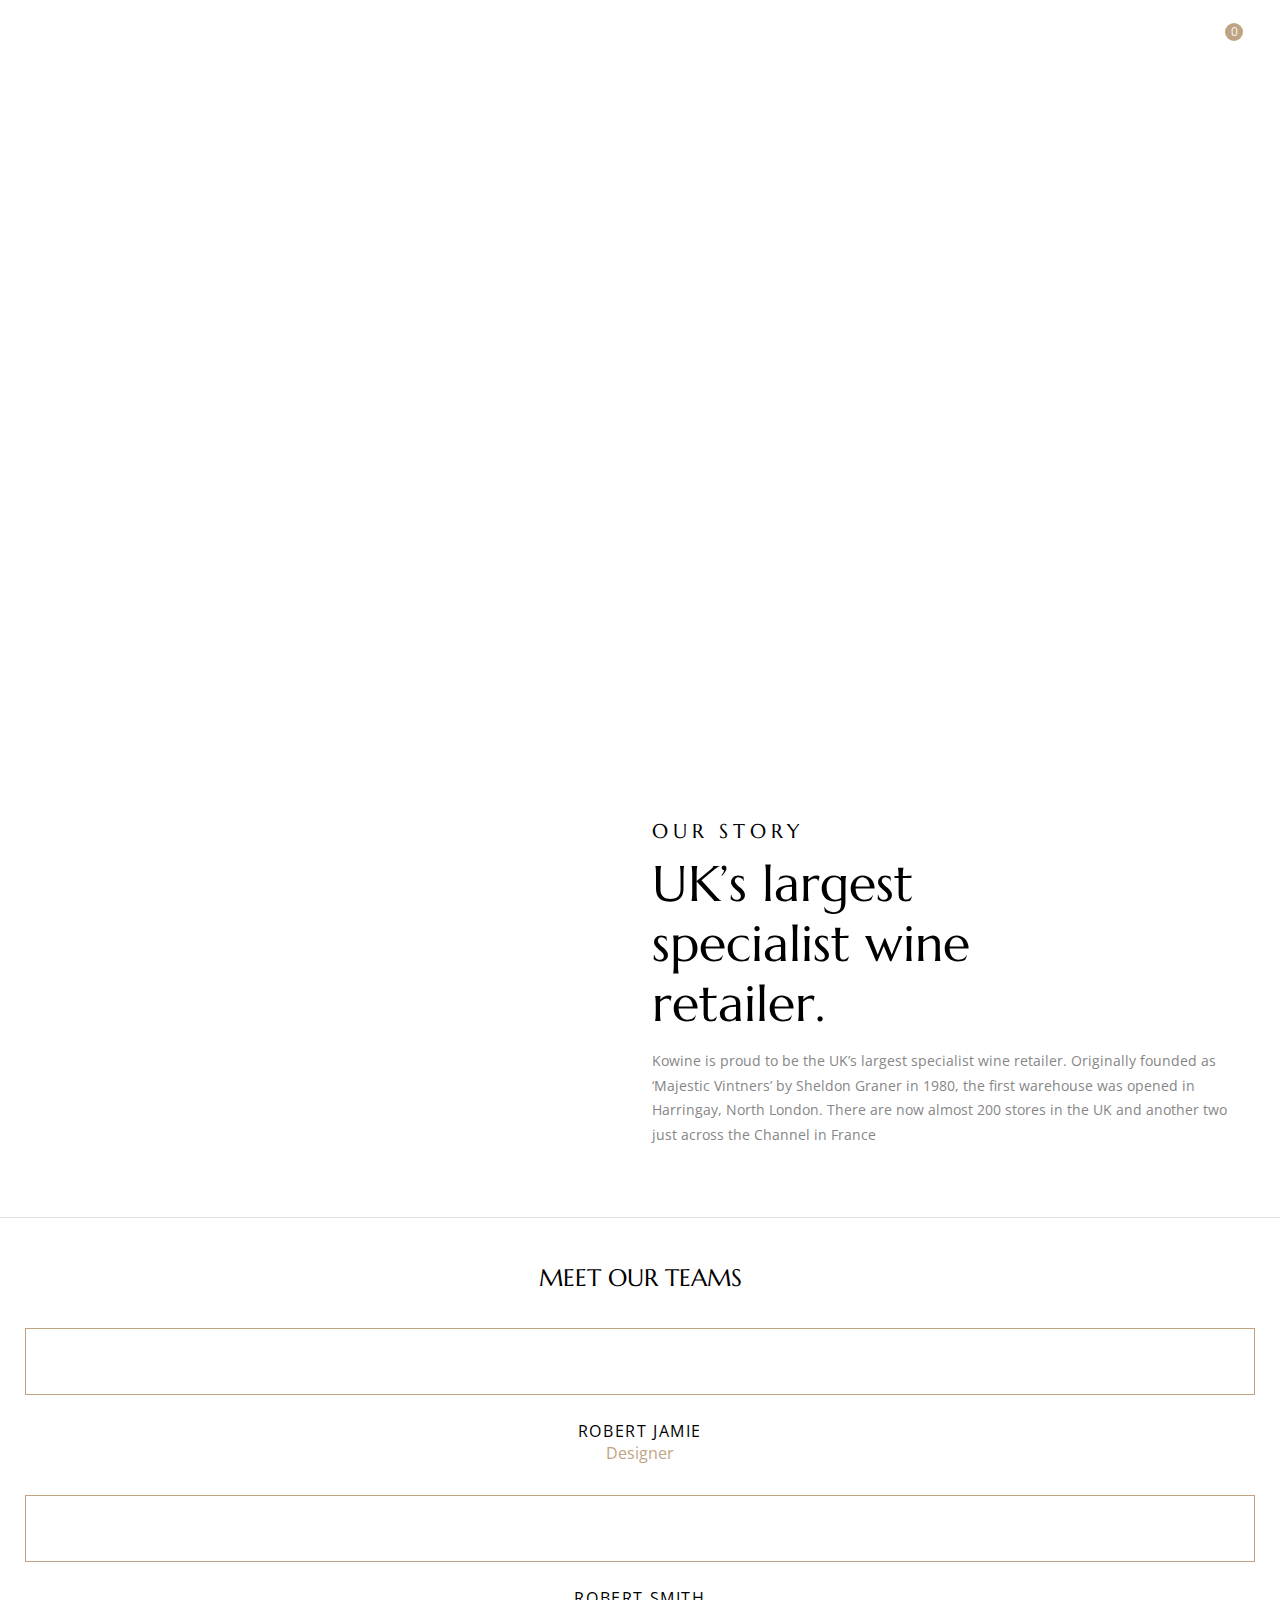
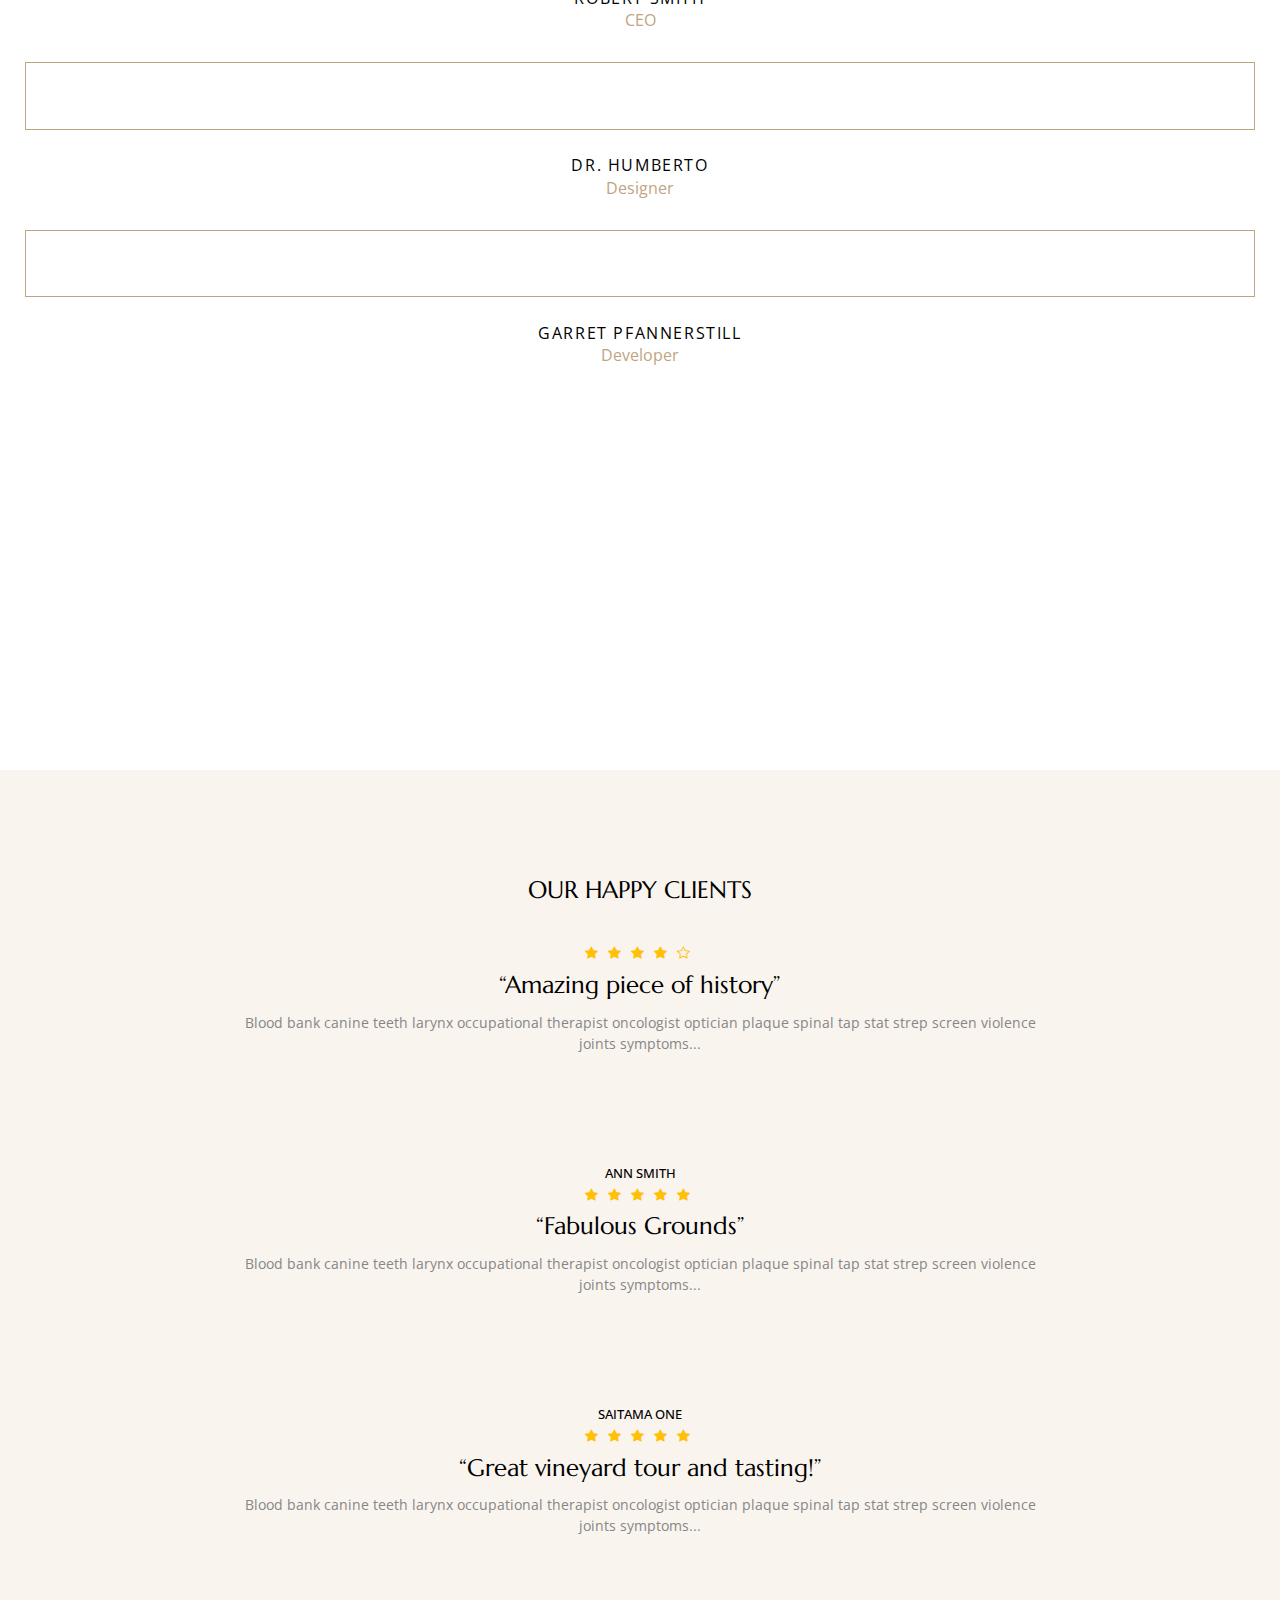
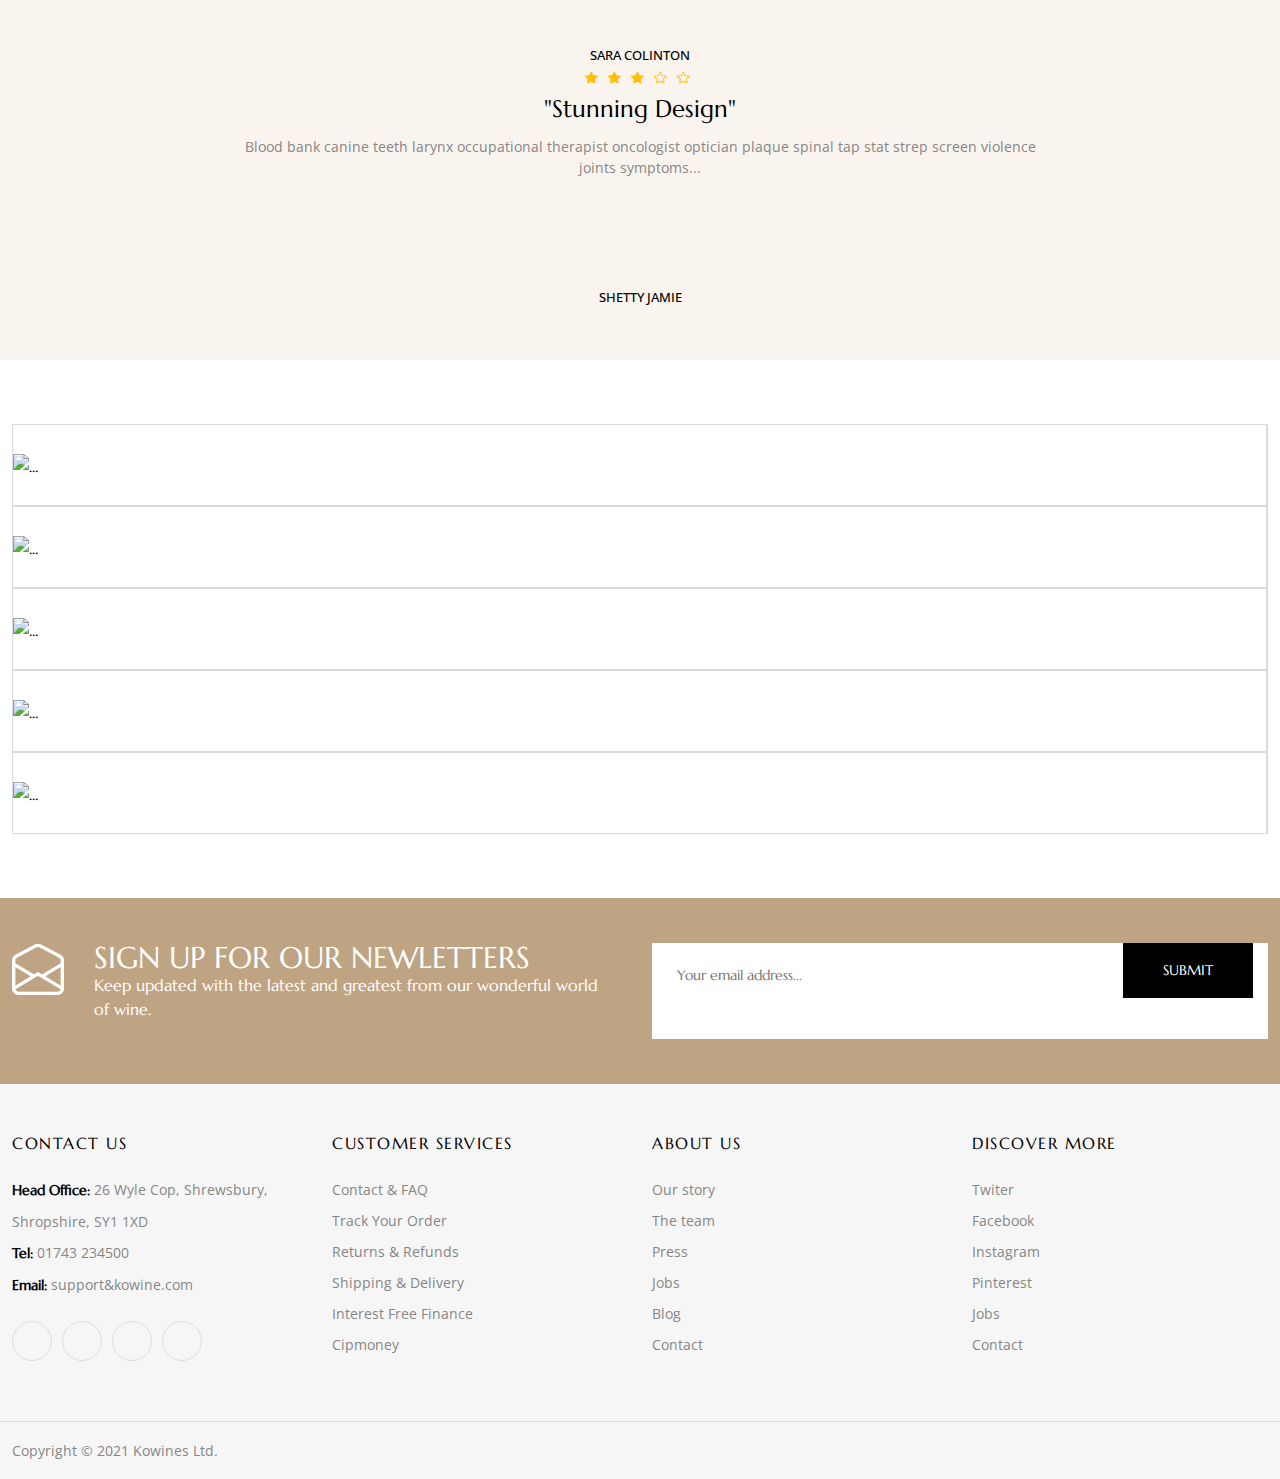
==== Kowine/about.html @ 12853a1f "Add files via upload" ====
<!DOCTYPE html>
<html lang="en">
<head>
    <meta charset="UTF-8">
    <meta http-equiv="X-UA-Compatible" content="IE=edge">
    <meta name="viewport" content="width=device-width, initial-scale=1.0">
    <title>About Us – Kowine – Wine Store WooCommerce Theme</title>
    <link rel="stylesheet" href="assets/css/bootstrap-extendedv1.css">
    <link rel="stylesheet" type="text/css" href="//cdn.jsdelivr.net/npm/slick-carousel@1.8.1/slick/slick.css"/>
    <link rel="stylesheet" type="text/css" href="//cdn.jsdelivr.net/npm/slick-carousel@1.8.1/slick/slick-theme.css"/>
    <link rel="stylesheet" href="assets/css/style.css">
    <link rel="stylesheet" href="https://cdn.jsdelivr.net/npm/bootstrap-icons@1.3.0/font/bootstrap-icons.css">
    <link rel="stylesheet" href="https://cdnjs.cloudflare.com/ajax/libs/font-awesome/6.2.1/css/all.min.css" integrity="sha512-MV7K8+y+gLIBoVD59lQIYicR65iaqukzvf/nwasF0nqhPay5w/9lJmVM2hMDcnK1OnMGCdVK+iQrJ7lzPJQd1w==" crossorigin="anonymous" referrerpolicy="no-referrer" />
    <link rel="icon" href="https://wpbingosite.com/wordpress/kowine/wp-content/uploads/2020/02/thumb.png" sizes="32x32">
</head>
<body>
    <header>
        <div class="header-second position-absolute w-100">
            <nav class="navbar navbar-expand-lg align-items-center py-lg-25px py-sm-30px">
                <div class="container p-0">
                    <a class="navbar-brand col-3" href="index.html">
                        <img class="h-22px align-middle" src="https://wpbingosite.com/wordpress/kowine/wp-content/webp-express/webp-images/uploads/2021/06/logo-white.png.webp" alt="">
                    </a>
                  <div class="collapse navbar-collapse" id="navbarExampleOnHover">
                    <ul class="navbar-nav ps-lg-0 mx-auto" style="padding-left: 0.15rem">
                      <li class="nav-item dropdown dropdown-hover position-static">
                        <a class="about-link nav-link dropdown-toggle ms-3 me-4  text-white" href="#" id="navbarDropdown" role="button" data-mdb-toggle="dropdown" aria-expanded="false">HOME</a>
                        <div class="dropdown-menu w-225px mt-0" aria-labelledby="navbarDropdown" style="border-top-left-radius: 0;border-top-right-radius: 0; ">
                          <div class="container">
                            <div class="row">
                              <div class="col-md-6 col-lg-10 mb-3 mb-lg-0">
                                <div class="list-group list-group-flush">
                                  <a href="" >Home Categories</a>
                                  <a href="" >Home Classic</a>
                                  <a href="" >Home Clean</a>
                                  <a href="" >Home Elegant</a>
                                  <a href="">Home Modern</a>
                                  <a href="">Home Modern</a>
                                  <a href="">Home Stronger</a>
                                  <a href="">Home Stylish</a>
                                  <a href="">Home Unique</a>
                                </div>
                              </div>
                            </div>
                          </div>
                        </div>
                      </li>
                      <li class="nav-item dropdown dropdown-hover position-static">
                        <a class="about-link nav-link dropdown-toggle me-4 text-white" href="#" id="navbarDropdown" role="button" data-mdb-toggle="dropdown" aria-expanded="false">SHOP</a>
                        <div class="dropdown-element dropdown-menu mt-0 start-10" aria-labelledby="navbarDropdown" style="border-top-left-radius: 0; border-top-right-radius: 0;">
                          <div class="container">
                            <div class="row my-4">
                              <div class="col-md-6 col-lg-3 mb-3 mb-lg-0">
                                <div class="list-group list-group-flush">
                                  <h4>Shop Style</h4>
                                    <a href="">Shop Standard</a>
                                    <a href="">Shop Full</a>
                                    <a href="">Shop Only Categories</a>
                                    <a href="">Shop Icon Categories</a>
                                    <a href="">Shop Image Categories</a>
                                    <a href="">Shop Sub Categories</a>
                                    <a href="">Shop Simple</a>
                                    <a href="">Shop Overlay Header</a>
                                    <a href="">Shop Sidebar</a>
                                    <a href="">Shop List</a>
                                </div>
                              </div>
                              <div class="col-md-6 col-lg-3 mb-3 mb-lg-0">
                                <div class="list-group list-group-flush">
                                  <h4>Filter Layout</h4>
                                  <a href="">Sidebar</a>
                                  <a href="">Filter Side Out<span class="hot">HOT</span></a>
                                  <a href="">Filter Dropdown</a>
                                  <a href="">Filter On Top</a>
                                 <a href="">Filter Drawer</a>
                                </div>
                                <div class="list-group list-group-flush">
                                  <h4>Shop Loader</h4>
                                   <a href="">Shop Pagination</a>
                                   <a href="">Shop Infinity<span class="hot">hot</span></a>
                                   <a href="">Shop Load More</a>
                                </div>
                              </div>
                              <div class="col-md-6 col-lg-3 mb-3 mb-md-0">
                                <div class="list-group list-group-flush">
                                  <h4>Hover Style</h4>
                                  <a href="">Hover Style 1</a>
                                  <a href="">Hover Style 2</a>
                                  <a href="">Hover Style 3</a>
                                  <a href="">Hover Style 4<span class="hot">HOT</span></a>
                                  <a href="">Hover Style 5<span class="hot">HOT</span></a>
                                </div>
                                <div class="list-group list-group-flush">
                                  <h4>Woo Pages</h4>
                                  <a href="">Order Tracking</a>
                                  <a href="">Login</a>
                                  <a href="">Wishlist</a>
                                </div>
                              </div>
                              <div class="col-md-6 col-lg-3">
                                <div class="list-group list-group-flush">
                                  <h4>Mini Cart</h4>
                                  <a href="">Side Out Light</a>
                                  <a href="">Side Out Dark</a>
                                  <a href="">Dropdown</a>
                                  <a href="">Cart Page</a>
                              </div>
                              <div class="list-group list-group-flush">
                                <h4>Checkout Style</h4>
                                <a href="">Checkout Classic</a>
                                <a href="">Checkout Mordern<span class="hot">hot</span></a>
                            </div>
                            </div>
                          </div>
                        </div>
                      </li>
                      <li class="nav-item dropdown dropdown-hover position-static">
                        <a class="about-link nav-link dropdown-toggle me-4 text-white" href="#" id="navbarDropdown" role="button" data-mdb-toggle="dropdown" aria-expanded="false">PRODUCT</a>
                        <div class="dropdown-element dropdown-menu mt-0 start-10" aria-labelledby="navbarDropdown" style="border-top-left-radius: 0; border-top-right-radius: 0;">
                          <div class="container">
                            <div class="row my-4">
                              <div class="col-md-6 col-lg-3 mb-3 mb-lg-0">
                                <div class="list-group list-group-flush">
                                  <h4>Product featured</h4>
                                  <a href="">Sticky ATC</a>
                                  <a href="">Video Inner</a>
                                  <a href="">Video Popup</a>
                                  <a href="">360 Degree</a>
                                  <a href="">Countdown</a>
                                  <a href="">Buy Together</a>
                                </div>
                              </div>
                              <div class="col-md-6 col-lg-3 mb-3 mb-lg-0">
                                <div class="list-group list-group-flush">
                                  <h4>Product Type</h4>
                                  <a href="">Simple Product</a>
                                  <a href="">Group Product</a>
                                  <a href="">Variable Size  Product</a>
                                  <a href="">Variable Vintage Product</a>
                                  <a href="">External &amp; Affiliate Product</a>
                                  <a href="">Out of stock</a>
                                </div>
                                <div class="list-group list-group-flush">
                                  <h4>Zoom Effect</h4>
                                  <a href="">Autozoom</a>
                                  <a href="">Lens zoom<span class="hot">hot</span></a>
                                  <a href="">Magic zoom<span class="hot">hot</span></a>                                
                                </div>
                              </div>
                              <div class="col-md-6 col-lg-3 mb-3 mb-md-0">
                                <div class="list-group list-group-flush">
                                  <h4>Product Gallery</h4>
                                  <a href="">Scroll</a>
                                  <a href="">Left Thumbnail</a>
                                  <a href="">Right Thumbnail</a>
                                  <a href="">Bottom Thumbnail</a>
                                  <a href="">Outside Thumbnail</a>
                                  <a href="">Gird Style</a>
                                  <a href="">One Column</a>
                                  <a href="">Slider</a>
                                  <a href="">Lagre Gallery</a>
                                </div>
                              </div>
                              <div class="col-md-6 col-lg-3">
                                <div class="list-group list-group-flush">
                                  <h4>Product Styles</h4>
                                  <a href="">Clean<span class="hot">hot</span></a>
                                  <a href="">Modern</a>
                                  <a href="">Full Width<span class="hot">hot</span></a>
                                  <a href="">Dark Background</a>
                                  <a href="">Light Background</a>
                              </div>
                            </div>
                          </div>
                        </div>
                      </li>
                      <li class="nav-item dropdown dropdown-hover position-static">
                        <a class="about-link nav-link dropdown-toggle me-4 text-white" href="#" id="navbarDropdown" role="button" data-mdb-toggle="dropdown" aria-expanded="false">BLOG</a>
                        <div class="dropdown-element dropdown-menu mt-0 start-10" aria-labelledby="navbarDropdown" style="border-top-left-radius: 0; border-top-right-radius: 0;">
                          <div class="container">
                            <div class="row my-4">
                              <div class="col-md-6 col-lg-3 mb-3 mb-lg-0">
                                <div class="list-group list-group-flush">
                                  <h4>Blog Layout</h4>
                                  <a href="">Blog Left Sidebar</a>
                                  <a href="">Blog Right Sidebar</a>
                                  <a href="">Blog Without Sidebar</a>
                                </div>
                                <div class="list-group list-group-flush">
                                  <h4>Blog Style</h4>
                                  <a href="">Blog List</a>
                                  <a href="">Blog Grid</a>
                                  <a href="">Blog Modern</a>
                                  <a href="">Blog Standar</a>
                                </div>
                              </div>
                              <div class="col-md-6 col-lg-3 mb-3 mb-lg-0">
                                <div class="list-group list-group-flush">
                                  <h4>Blog Format</h4>
                                  <a href="">Post format gallery</a>
                                  <a href="">Post format video</a>
                                  <a href="">Post format audio</a>
                                </div>
                                <div class="list-group list-group-flush">
                                  <h4>Post Layout</h4>
                                  <a href="">Sidebar</a>
                                  <a href="">One Column</a>
                                  <a href="">Prallax Image</a>
                                  <a href="">Simple Title</a>
                                  <a href="">Sticky Title</a>
                                </div>
                              </div>
                              <div class="col-md-9 col-lg-6 mb-3 mb-md-0">
                                <div class="list-group list-group-flush">
                                  <h4>Recent Post</h4>
                                  <div class="recent-item d-flex">
                                    <a href="">
                                      <img src="https://wpbingosite.com/wordpress/kowine/wp-content/webp-express/webp-images/uploads/2018/05/BLOG1-720x484.jpg.webp" alt="">
                                    </a>
                                    <div class="recent-text">
                                      <h3>Traveling Solo Is Awesome</h3>
                                      <div>
                                        <span>May 30, 2018</span>
                                        <span>4 Comments</span>
                                      </div>
                                    </div>
                                  </div>
                                  <div class="recent-item d-flex">
                                    <a href="">
                                      <img src="https://wpbingosite.com/wordpress/kowine/wp-content/webp-express/webp-images/uploads/2018/05/BLOG2-720x484.jpg.webp" alt="">
                                    </a>
                                    <div class="recent-text">
                                      <h3>A Beautiful Sunday Morning</h3>
                                      <div>
                                        <span>May 30, 2018</span>
                                        <span>1 Comment</span>
                                      </div>
                                    </div>
                                  </div>
                                  <div class="recent-item d-flex">
                                    <a href="">
                                      <img src="https://wpbingosite.com/wordpress/kowine/wp-content/webp-express/webp-images/uploads/2018/05/BLOG3-720x484.jpg.webp" alt="">
                                    </a>
                                    <div class="recent-text">
                                      <h3>Kitchen Inspired On Japanese</h3>
                                      <div>
                                        <span>May 30, 2018</span>
                                        <span>1 Comment</span>
                                      </div>
                                    </div>
                                  </div>
                                </div>
                              </div>
                          </div>
                        </div>
                      </li>
                      <li class="nav-item dropdown dropdown-hover position-static">
                        <a class="about-link nav-link dropdown-toggle me-4 text-white" href="#" id="navbarDropdown" role="button" data-mdb-toggle="dropdown" aria-expanded="false">PAGE</a>
                        <div class="dropdown-menu w-225px mt-0" aria-labelledby="navbarDropdown" style="border-top-left-radius: 0;border-top-right-radius: 0; ">
                          <div class="container">
                            <div class="row">
                              <div class="col-md-6 col-lg-10 mb-3 mb-lg-0">
                                <div class="list-group list-group-flush">
                                  <a href="" >About Us</a>
                                  <a href="" >Contact</a>
                                  <a href="" >Faq</a>
                                  <a href="" >Page 404</a>
                                </div>
                              </div>
                            </div>
                          </div>
                        </div>
                      </li>
                    </ul>
                  </div>
                  <div class="col-xl-3 col-lg-3 col-md-12 col-sm-12 col-12">
                    <div class="h-second-right text-end">
                      <div class="log-reg d-inline-block">
                        <a class="text-white" href="">LOGIN / REGISTER</a>
                      </div>
                        <i class="text-white bi bi-search"></i>
                        <i class="text-white bi bi-heart"></i>
                        <i class="text-white me-12px bi bi-bag">
                          <span class="span-bag">0</span>
                        </i>
                    </div>
                  </div>
                </div>
            </nav>
        </div>
        <div class="header-third px-5px py-20px bg-black">
          <div class="container-fluid">
            <div class="row">
              <div class="col-xl-4 col-lg-4 col-md-4 col-sm-4 col-4">
                <div class="h-third-menu text-start ">
                  <i class="text-white bi bi-list"></i>
                </div>
              </div>
              <div class="col-xl-4 col-lg-4 col-md-4 col-sm-4 col-4">
                <div class="logo text-center">
                  <a class="navbar-brand" href="">
                    <img class="h-22px align-text-center" src="https://wpbingosite.com/wordpress/kowine/wp-content/webp-express/webp-images/uploads/2021/06/logo-white.png.webp" alt="">
                  </a>
                </div>
              </div>
              <div class="col-xl-4 col-lg-4 col-md-4 col-sm-4 col-4">
                <div class="bag text-end pe-10px">
                  <i class="text-white bi bi-bag">
                    <span class="span-bag">0</span>
                  </i>
                </div>
              </div>
            </div>
          </div>
        </div>
    </header>
    <main>
        <section id="Discover">
            <div class="d-content">
                <p>ABOUT US</p>
                <h1>Discover who we are & what we do</h1>
                <div class="d-arrow">
                    <i class="bi bi-arrow-down"></i>
                </div>
            </div>
        </section>
        <section id="Story">
            <div class="story-all">
                <div class="container-b">
                <div class="row">
                    <div class="col-lg-6 col-md-6">
                        <div class="s-image">
                            <img class="img-fluid"src="https://wpbingosite.com/wordpress/kowine/wp-content/webp-express/webp-images/uploads/2021/06/about-us-2.png.webp" alt="">
                        </div>
                    </div>
                    <div class="col-lg-6 col-md-6 m-auto">
                        <div class="s-text">
                            <h3>OUR STORY</h3>
                            <h2>UK’s largest specialist wine retailer.</h2>
                            <p>Kowine is proud to be the UK’s largest specialist wine retailer. Originally founded 
                                as ‘Majestic Vintners’ by Sheldon Graner in 1980, the first warehouse was opened in Harringay, North London.
                                 There are now almost 200 stores in the UK and another two just across the Channel in France
                            </p>
                        </div>
                    </div>
                </div>
            </div>
            </div>
        </section>
        <section id="Team">
            <div class="team-all">
                <h2>MEET OUR TEAMS</h2>
                <div>
                  <div class="slider-team">
                    <div>
                      <div class="box">
                        <div class="t-img">
                          <img src="https://wpbingosite.com/wordpress/kowine/wp-content/webp-express/webp-images/uploads/2021/04/team4.jpg.webp" alt="">
                          <div class="t-icons">
                            <a href="">
                              <i class="fa-brands fa-twitter"></i>
                            </a>
                            <a href="">
                              <i class="fa-brands fa-instagram"></i>
                            </a>
                            <a href="">
                              <i class="fa-brands fa-linkedin-in"></i>
                            </a>
                            <a href="">
                              <i class="fa-brands fa-pinterest"></i>
                            </a>
                          </div>
                        </div>
                        <div class="t-info">
                          <h3>ROBERT JAMIE</h3>
                          <p>Designer</p>
                        </div>
                      </div>
                    </div>
                    <div>
                      <div class="box">
                        <div class="t-img">
                          <img src="https://wpbingosite.com/wordpress/kowine/wp-content/webp-express/webp-images/uploads/2019/06/team2.jpg.webp" alt="">
                          <div class="t-icons">
                            <a href="">
                              <i class="fa-brands fa-twitter"></i>
                            </a>
                            <a href="">
                              <i class="fa-brands fa-instagram"></i>
                            </a>
                            <a href="">
                              <i class="fa-brands fa-linkedin-in"></i>
                            </a>
                            <a href="">
                              <i class="fa-brands fa-pinterest"></i>
                            </a>
                          </div>
                        </div>
                        <div class="t-info">
                          <h3>ROBERT SMITH</h3>
                          <p>CEO</p>
                        </div>
                      </div>
                    </div>
                    <div>
                      <div class="box">
                        <div class="t-img">
                          <img src="https://wpbingosite.com/wordpress/kowine/wp-content/webp-express/webp-images/uploads/2019/06/team1.jpg.webp" alt="">
                          <div class="t-icons">
                            <a href="">
                              <i class="fa-brands fa-twitter"></i>
                            </a>
                            <a href="">
                              <i class="fa-brands fa-instagram"></i>
                            </a>
                            <a href="">
                              <i class="fa-brands fa-linkedin-in"></i>
                            </a>
                            <a href="">
                              <i class="fa-brands fa-pinterest"></i>
                            </a>
                          </div>
                        </div>
                        <div class="t-info">
                          <h3>DR. HUMBERTO</h3>
                          <p>Designer</p>
                        </div>
                      </div>
                    </div>
                    <div>
                      <div class="box">
                        <div class="t-img">
                          <img src="https://wpbingosite.com/wordpress/kowine/wp-content/webp-express/webp-images/uploads/2019/06/team3.jpg.webp" alt="">
                          <div class="t-icons">
                            <a href="">
                              <i class="fa-brands fa-twitter"></i>
                            </a>
                            <a href="">
                              <i class="fa-brands fa-instagram"></i>
                            </a>
                            <a href="">
                              <i class="fa-brands fa-linkedin-in"></i>
                            </a>
                            <a href="">
                              <i class="fa-brands fa-pinterest"></i>
                            </a>
                          </div>
                        </div>
                        <div class="t-info">
                          <h3>GARRET PFANNERSTILL</h3>
                          <p>Developer</p>
                        </div>
                      </div>
                    </div>
                  </div>
                </div>
            </div>
        </section>
        <section id="Sixth">
          <div class="container-b">
            <div class="s-all" id="about-s-all">
              <div class="row g-5">
                <div class="col-lg-3 col-md-6 col-sm-12 col-12">
                  <div class="s-box">
                    <div class="s-image">
                      <span>
                        <svg xmlns="http://www.w3.org/2000/svg" height="512pt" viewBox="0 -57 512 512" width="512pt"><path d="m506.8125 95.679688-172-94.445313c-2.996094-1.644531-6.628906-1.644531-9.625 0l-64.679688 35.515625c-1.460937.40625-2.824218 1.152344-3.980468 2.183594l-103.339844 56.746094c-3.199219 1.757812-5.1875 5.117187-5.1875 8.765624v20.445313h-115.375c-5.523438 0-10 4.480469-10 10 0 5.523437 4.476562 10 10 10h115.375v36h-57.332031c-5.523438 0-10 4.480469-10 10 0 5.523437 4.476562 10 10 10h57.332031v52h-84c-5.523438 0-10 4.480469-10 10 0 5.523437 4.476562 10 10 10h84v20.449219c0 3.648437 1.988281 7.007812 5.1875 8.765625l172 94.445312c1.5.824219 3.15625 1.234375 4.8125 1.234375s3.3125-.410156 4.8125-1.234375l172-94.445312c3.199219-1.757813 5.1875-5.117188 5.1875-8.765625v-44.78125c0-5.519532-4.476562-10-10-10s-10 4.480468-10 10v38.863281l-152 83.464844v-166.078125l48.339844-26.542969v42.125c0 3.539063 1.867187 6.8125 4.910156 8.609375 1.566406.925781 3.328125 1.390625 5.089844 1.390625 1.65625 0 3.316406-.410156 4.820312-1.238281l36.859375-20.285156c3.191407-1.757813 5.175781-5.113282 5.175781-8.761719v-53.058594l46.804688-25.699219v47.210938c0 5.523437 4.476562 10 10 10s10-4.476563 10-10v-64.113282c0-3.648437-1.988281-7.007812-5.1875-8.765624zm-186.8125 275.207031-152-83.464844v-166.074219l152 83.460938zm10-183.402344-151.222656-83.039063 47.527344-26.097656 151.226562 83.039063zm68.308594-37.507813-151.226563-83.039062 16.394531-9 151.222657 83.039062zm26.886718 44.21875-16.855468 9.277344v-36.1875l16.855468-9.257812zm10.28125-64.628906-151.222656-83.039062 45.746094-25.117188 151.222656 83.035156zm0 0"></path><path d="m502 198.5625c-2.628906 0-5.210938 1.058594-7.070312 2.929688-1.859376 1.859374-2.929688 4.429687-2.929688 7.070312 0 2.628906 1.070312 5.210938 2.929688 7.070312 1.859374 1.859376 4.441406 2.929688 7.070312 2.929688s5.210938-1.070312 7.070312-2.929688c1.859376-1.859374 2.929688-4.441406 2.929688-7.070312 0-2.640625-1.070312-5.210938-2.929688-7.070312-1.859374-1.871094-4.441406-2.929688-7.070312-2.929688zm0 0"></path><path d="m24.332031 252.890625h-14.332031c-5.523438 0-10 4.480469-10 10 0 5.523437 4.476562 10 10 10h14.332031c5.523438 0 10-4.476563 10-10 0-5.519531-4.476562-10-10-10zm0 0"></path><path d="m60.671875 190.890625c0-2.628906-1.070313-5.207031-2.933594-7.066406-1.859375-1.863281-4.4375-2.933594-7.066406-2.933594-2.632813 0-5.210937 1.070313-7.070313 2.933594-1.871093 1.859375-2.929687 4.4375-2.929687 7.066406 0 2.632813 1.058594 5.210937 2.929687 7.070313 1.859376 1.859374 4.4375 2.929687 7.070313 2.929687 2.628906 0 5.207031-1.066406 7.066406-2.929687 1.863281-1.859376 2.933594-4.4375 2.933594-7.070313zm0 0"></path></svg>
                      </span>
                    </div>
                    <div class="s-text">
                      <h4>3 working days delivery</h4>
                      <p>free shipping over $120</p>
                    </div>
                  </div>
                </div>
                <div class="col-lg-3 col-md-6 col-sm-12 col-12">
                  <div class="s-box">
                    <div class="s-image">
                      <span>
                        <svg xmlns="http://www.w3.org/2000/svg" height="512pt" viewBox="-3 0 512 512" width="512pt"><path d="m425.328125 319.285156c21.394531-32.492187 33.867187-71.355468 33.867187-113.085937 0-113.699219-92.503906-206.199219-206.203124-206.199219-113.699219 0-206.199219 92.5-206.199219 206.199219 0 41.730469 12.472656 80.59375 33.863281 113.085937l-80.65625 117.628906 92.292969-17.207031 17.210937 92.292969 76.0625-110.933594c21.140625 7.335938 43.824219 11.332032 67.425782 11.332032 23.605468 0 46.289062-3.996094 67.425781-11.332032l76.066406 110.933594 17.207031-92.292969 92.292969 17.207031zm-299.515625 115.566406-9.386719-50.34375-50.339843 9.390626 33.96875-49.542969c16.269531 17.992187 35.664062 33.101562 57.3125 44.484375zm-48.84375-228.652343c0-97.058594 78.964844-176.023438 176.023438-176.023438 97.0625 0 176.027343 78.964844 176.027343 176.023438 0 97.0625-78.964843 176.027343-176.027343 176.027343-97.058594 0-176.023438-78.964843-176.023438-176.027343zm312.589844 178.308593-9.386719 50.34375-31.550781-46.011718c21.648437-11.382813 41.042968-26.492188 57.3125-44.484375l33.96875 49.539062zm0 0"></path><path d="m216.234375 251.484375-49.0625-49.058594-21.335937 21.335938 70.398437 70.398437 143.917969-143.914062-21.335938-21.335938zm0 0"></path></svg>                    </span>
                    </div>
                    <div class="s-text">
                      <h4>100% Moneyback</h4>
                      <p>Guarantee</p>
                    </div>
                  </div>
                </div>
                <div class="col-lg-3 col-md-6 col-sm-12 col-12">
                  <div class="s-box">
                    <div class="s-image">
                      <span>
                        <svg xmlns="http://www.w3.org/2000/svg" id="Capa_1" height="512" viewBox="0 0 512 512" width="512"><g><path d="m425.709 70.174c-45.331-45.253-105.601-70.174-169.709-70.174s-124.378 24.921-169.709 70.174c-45.328 45.249-70.291 105.411-70.291 169.402s24.963 124.153 70.291 169.402c37.253 37.188 84.595 60.645 135.865 67.825l-14.065 14.041 21.22 21.156 46.619-46.538-40.908-52.909-23.754 18.279 12.287 15.891c-100.445-15.617-177.555-102.561-177.555-207.147 0-115.6 94.206-209.647 210-209.647s210 94.047 210 209.647c0 84.013-49.986 159.687-127.346 192.788l11.825 27.506c88.4-37.826 145.521-124.296 145.521-220.294 0-63.991-24.963-124.153-70.291-169.402z"></path><path d="m256 174.595c16.978 0 30.79 11.219 30.79 25.008h30c0-25.616-19.5-47.193-45.79-53.245v-22.485h-30v22.485c-26.289 6.052-45.79 27.629-45.79 53.245 0 30.292 27.27 54.937 60.79 54.937 16.978 0 30.79 11.219 30.79 25.008s-13.812 25.008-30.79 25.008-30.79-11.219-30.79-25.008h-30c0 25.615 19.5 47.193 45.79 53.244v22.485h30v-22.485c26.289-6.052 45.79-27.629 45.79-53.244 0-30.292-27.27-54.937-60.79-54.937-16.978 0-30.79-11.219-30.79-25.008s13.812-25.008 30.79-25.008z"></path></g></svg>
                      </span>
                    </div>
                    <div class="s-text">
                      <h4>Free 90 Day</h4>
                      <p>Returns</p>
                      
                    </div>
                  </div>
                </div>
                <div class="col-lg-3 col-md-6 col-sm-12 col-12">
                  <div class="s-box">
                    <div class="s-image">
                      <span>
                         <svg xmlns="http://www.w3.org/2000/svg" height="511pt" viewBox="-9 0 511 511.99965" width="511pt"><path d="m490.96875 463.679688-30.644531-39.507813c-28.933594-37.300781-65.699219-67.578125-107.554688-88.800781 22.59375-22.472656 37.71875-51.621094 42.976563-83.226563l25.179687-151.386719c.6875-4.113281-1.253906-8.21875-4.863281-10.300781l-154.351562-89.117187c-3.613282-2.085938-8.136719-1.710938-11.355469.9375l-118.515625 97.503906c-31.863282 26.214844-51.988282 64.839844-55.21875 105.976562-.027344.347657-.039063.691407-.066406 1.035157-3.476563-10.542969-6.453126-21.285157-8.882813-32.203125-3.488281-15.664063-17.132813-26.601563-33.179687-26.601563-9.75 0-19.042969 4.195313-25.492188 11.507813s-9.453125 17.054687-8.234375 26.730468c9.863281 78.367188 42.015625 151.6875 92.976563 212.035157 5.96875 7.070312 12.320312 13.816406 18.972656 20.25l-19.574219 33.90625-53.554687-30.921875c-4.785157-2.761719-10.902344-1.121094-13.660157 3.660156-2.761719 4.785156-1.125 10.898438 3.660157 13.660156l124.429687 71.839844c1.574219.910156 3.292969 1.339844 4.988281 1.339844 3.457032 0 6.820313-1.792969 8.671875-5 2.761719-4.78125 1.121094-10.898438-3.660156-13.660156l-53.554687-30.917969 17.453124-30.230469c21.078126 17.578125 44.742188 32.066406 70.03125 42.726562l86.097657 36.296876c1.269531.535156 2.585937.789062 3.882812.789062 3.898438 0 7.609375-2.296875 9.21875-6.117188 2.144531-5.089843-.242187-10.953124-5.328125-13.101562l-86.101562-36.292969c-37.207032-15.6875-70.644532-40.28125-96.691406-71.128906-48.460938-57.386719-79.035157-127.109375-88.414063-201.628906-.511719-4.042969.695313-7.949219 3.390625-11.003907 2.691406-3.054687 6.417969-4.738281 10.492188-4.738281 6.605468 0 12.222656 4.503907 13.65625 10.953125 9.859374 44.261719 27.992187 85.890625 53.292968 122.921875 1.351563 2.046875 2.765625 4.058594 4.21875 6.046875 11.328125 15.855469 23.984375 30.832032 37.90625 44.753906l38.023438 38.027344c6.054687 6.054688 14.105468 9.386719 22.664062 9.386719s16.609375-3.332031 22.664063-9.386719c12.492187-12.496094 12.492187-32.828125 0-45.324218l-64.1875-64.1875c-3.621094-3.621094-5.613281-8.433594-5.613281-13.550782 0-5.117187 1.992187-9.929687 5.613281-13.546875 7.46875-7.472656 19.625-7.472656 27.097656 0l14.425781 14.425781c31.804688 31.808594 69.234375 56.09375 111.242188 72.179688 50.960937 19.519531 95.578125 52.625 129.023437 95.746094l30.648438 39.507812c3.382812 4.363282 9.667969 5.15625 14.03125 1.769532 4.363281-3.386719 5.15625-9.667969 1.769531-14.03125zm-346.421875-348.453126 113.164063-93.101562 25.394531 14.660156-53.71875 44.191406c-4.261719 3.511719-4.875 9.8125-1.367188 14.078126 1.976563 2.402343 4.839844 3.644531 7.730469 3.644531 2.234375 0 4.484375-.746094 6.347656-2.277344l59.507813-48.957031 98.453125 56.84375-16.839844 101.242187c-7.574219 5.414063-58.617188 37.761719-140.234375-6.175781-51.859375-27.921875-92.917969-26.933594-118.230469-21.1875-9.882812 2.242188-18.210937 5.367188-24.890625 8.492188 6.734375-27.808594 22.402344-53.125 44.683594-71.453126zm59.707031 264.851563c-3.21875 0-6.246094-1.253906-8.519531-3.53125l-7.921875-7.917969c.835938.332032 1.671875.667969 2.511719.992188 7.339843 2.824218 14.933593 5.074218 22.625 6.734375-.0625.0625-.113281.132812-.175781.195312-2.273438 2.273438-5.300782 3.527344-8.519532 3.527344zm14.140625-125.714844-14.425781-14.425781c-15.269531-15.269531-40.113281-15.269531-55.382812 0-7.394532 7.394531-11.472657 17.230469-11.472657 27.691406 0 10.460938 4.074219 20.292969 11.472657 27.691406l59.058593 59.058594c-3.425781-1.007812-6.816406-2.144531-10.144531-3.425781-18.863281-7.253906-36.394531-17.375-52.109375-30.085937-8.929687-7.222657-16.757813-15.488282-23.410156-24.519532-1.324219-1.855468-2.628907-3.726562-3.914063-5.605468-15.269531-23.160157-23.074218-50.804688-21.769531-79.128907 11.609375-8.105469 60.492187-35.925781 137.207031 5.371094 35.898438 19.324219 66.746094 25.097656 90.792969 25.097656 10.628906 0 19.933594-1.125 27.75-2.710937 10.894531-2.207032 19.9375-5.460938 26.992187-8.664063l-3.023437 18.15625c-4.976563 29.921875-20.128906 57.316407-42.765625 77.429688-3.503906-1.488281-7.039062-2.917969-10.601562-4.285157-39.371094-15.078124-74.445313-37.835937-104.253907-67.644531zm0 0"></path><path d="m208.722656 120.929688c2.628906 0 5.210938-1.070313 7.070313-2.929688s2.929687-4.441406 2.929687-7.070312c0-2.628907-1.070312-5.210938-2.929687-7.070313-1.863281-1.859375-4.429688-2.929687-7.070313-2.929687-2.628906 0-5.210937 1.070312-7.070312 2.929687s-2.929688 4.441406-2.929688 7.070313c0 2.628906 1.070313 5.210937 2.929688 7.070312s4.441406 2.929688 7.070312 2.929688zm0 0"></path></svg>
                      </span>
                    </div>
                    <div class="s-text">
                      <h4>Drink Inspiration</h4>
                      <p>Discover your next go-to beverage</p>
                    </div>
                  </div>
                </div>
              </div>
          </div>
        </section>
        <section id="Clients">
          <div class="clients-all mb-5">
            <h2>OUR HAPPY CLIENTS</h2>
             <div class="container">
              <div class="slider-client">
                <div>
                  <div class="box">
                    <div class="c-rev">
                      <i class="bi bi-star-fill"></i>
                      <i class="bi bi-star-fill"></i>
                      <i class="bi bi-star-fill"></i>
                      <i class="bi bi-star-fill"></i>
                      <i class="bi bi-star"></i>
                    </div>
                    <div class="c-content">
                      <h3>“Amazing piece of history”</h3>
                      <p>Blood bank canine teeth larynx occupational therapist oncologist optician plaque spinal tap stat strep screen violence joints symptoms... </p>
                    </div>
                    <div class="c-photo">
                      <img src="https://wpbingosite.com/wordpress/kowine/wp-content/webp-express/webp-images/uploads/2020/06/tesm-1.jpg.webp" alt="">
                    </div>
                    <h5 class="c-name">ANN SMITH</h5>
                  </div>
                </div>
                <div>
                  <div class="box">
                    <div class="c-rev">
                      <i class="bi bi-star-fill"></i>
                      <i class="bi bi-star-fill"></i>
                      <i class="bi bi-star-fill"></i>
                      <i class="bi bi-star-fill"></i>
                      <i class="bi bi-star-fill"></i>
                    </div>
                    <div class="c-content">
                      <h3>“Fabulous Grounds”</h3>
                      <p>Blood bank canine teeth larynx occupational therapist oncologist optician plaque spinal tap stat strep screen violence joints symptoms... </p>
                    </div>
                    <div class="c-photo">
                      <img src="https://wpbingosite.com/wordpress/kowine/wp-content/webp-express/webp-images/uploads/2020/06/tesm-2.jpg.webp" alt="">
                    </div>
                    <h5 class="c-name">SAITAMA ONE</h5>
                  </div>
                </div>
                <div>
                  <div class="box">
                    <div class="c-rev">
                      <i class="bi bi-star-fill"></i>
                      <i class="bi bi-star-fill"></i>
                      <i class="bi bi-star-fill"></i>
                      <i class="bi bi-star-fill"></i>
                      <i class="bi bi-star-fill"></i>
                    </div>
                    <div class="c-content">
                      <h3>“Great vineyard tour and tasting!”</h3>
                      <p>Blood bank canine teeth larynx occupational therapist oncologist optician plaque spinal tap stat strep screen violence joints symptoms... </p>
                    </div>
                    <div class="c-photo">
                      <img src="https://wpbingosite.com/wordpress/kowine/wp-content/webp-express/webp-images/uploads/2020/06/tesm-3.jpg.webp" alt="">
                    </div>
                    <h5 class="c-name">SARA COLINTON</h5>
                  </div>
                </div>
                <div>
                  <div class="box">
                    <div class="c-rev">
                      <i class="bi bi-star-fill"></i>
                      <i class="bi bi-star-fill"></i>
                      <i class="bi bi-star-fill"></i>
                      <i class="bi bi-star"></i>
                      <i class="bi bi-star"></i>
                    </div>
                    <div class="c-content">
                      <h3>"Stunning Design"</h3>
                      <p>Blood bank canine teeth larynx occupational therapist oncologist optician plaque spinal tap stat strep screen violence joints symptoms... </p>
                    </div>
                    <div class="c-photo">
                      <img src="https://wpbingosite.com/wordpress/kowine/wp-content/webp-express/webp-images/uploads/2021/04/tes-4.jpg.webp" alt="">
                    </div>
                    <h5 class="c-name">SHETTY JAMIE</h5>
                  </div>
                </div>
              </div>
             </div>
          </div>
        </section>
        <section id="Nine">
          <div class="nine-all">
            <div class="container-b">
              <div class="slider3" style=" border-right: 1px solid #DADADA;">
                  <div class="box">
                    <img src="https://wpbingosite.com/wordpress/kowine/wp-content/webp-express/webp-images/uploads/2021/05/brand1.jpg.webp" alt="...">
                  </div>
                
                  <div class="box">
                    <img src="https://wpbingosite.com/wordpress/kowine/wp-content/webp-express/webp-images/uploads/2021/05/brand2.jpg.webp" alt="...">
                  </div>
                
                  <div class="box">
                    <img  src="https://wpbingosite.com/wordpress/kowine/wp-content/webp-express/webp-images/uploads/2021/05/brand3.jpg.webp" alt="...">
                  </div>
                
                  <div class="box">
                    <img  src="https://wpbingosite.com/wordpress/kowine/wp-content/webp-express/webp-images/uploads/2021/05/brand4.jpg.webp" alt="...">
                  </div>
                
                  <div class="box">
                    <img  src="https://wpbingosite.com/wordpress/kowine/wp-content/webp-express/webp-images/uploads/2021/05/brand5.jpg.webp" alt="...">
                  </div>
              </div>
          </div>
        </section>
        <section id="SignUp">
          <div class="signup-all">
            <div class="container-b">
                <div class="row">
                  <div class="col-lg-6">
                    <div class="sign-left d-flex align-items-center">
                        <div class="icon">
                            <i class="bi bi-envelope-open"></i>
                        </div>
                        <div class="text">
                            <h2>SIGN UP FOR OUR NEWLETTERS</h2>
                            <p>Keep updated with the latest and greatest from our wonderful world of wine.</p>
                        </div>
                      </div>
                    </div>
                    <div class="col-lg-6">
                        <div class="sign-right">
                          <input type="email" placeholder="Your email address...">
                          <button>SUBMIT</button>
                        </div>
                    </div>
                  </div>
            </div>
          </div>
        </section>
    </main>
    <footer>
      <div class="footer-all">
        <div class="footer-first">
          <div class="container-b">
            <div class="row">
              <div class="col-lg-3 col-md-3">
                <div class="contact">
                  <h2>CONTACT US</h2>
                  <div class="contact-info">
                    <p><span>Head Office:</span> 26 Wyle Cop, Shrewsbury, Shropshire, SY1 1XD</p> 
                    <p><span>Tel:</span> 01743 234500</p>
                    <p><span>Email:</span> support&amp;kowine.com</p>
                  </div>
                  <div class="contact-icons">
                    <a href="">
                      <i class="fa-brands fa-twitter"></i>
                    </a>
                    <a href="">
                      <i class="fa-brands fa-instagram"></i>
                    </a>
                    <a href="">
                      <i class="fa-brands fa-linkedin-in"></i>
                    </a>
                    <a href="">
                      <i class="fa-brands fa-pinterest"></i>
                    </a>
                  </div>
                </div>
              </div>
              <div class="col-lg-3 col-md-3">
                <div class="contact">
                  <h2>CUSTOMER SERVICES</h2>
                  <div class="contact-info">
                    <a href="">Contact & FAQ</a>
                    <a href="">Track Your Order</a>
                    <a href="">Returns & Refunds</a>
                    <a href="">Shipping & Delivery</a>
                    <a href="">Interest Free Finance</a>
                    <a href="">Cipmoney</a>
                  </div>
                </div>
              </div>
              <div class="col-lg-3 col-md-3">
                <div class="contact">
                  <h2>ABOUT US</h2>
                  <div class="contact-info">
                    <a href="">Our story</a>
                    <a href="">The team</a>
                    <a href="">Press</a>
                    <a href="">Jobs</a>
                    <a href="">Blog</a>
                    <a href="">Contact</a>
                  </div>
                </div>
              </div>
              <div class="col-lg-3 col-md-3">
                <div class="contact">
                  <h2>DISCOVER MORE</h2>
                  <div class="contact-info">
                    <a href="">Twiter</a>
                    <a href="">Facebook</a>
                    <a href="">Instagram</a>
                    <a href="">Pinterest</a>
                    <a href="">Jobs</a>
                    <a href="">Contact</a>
                  </div>
                </div>
              </div>
            </div>
          </div>
        </div>
        <div class="footer-second">
          <div class="container-b">
            <div class="row">
              <div class="col-lg-6 col-md-6 col-sm-12 col-12">
                <div class="copyright">
                  <p>Copyright © 2021 Kowines Ltd.</p>
                </div>
              </div>
              <div class="col-lg-6 col-md-6 col-sm-12 col-12">
                <div class="card-images text-end">
                  <img class="w-lg-375px w-md-280px"src="https://wpbingosite.com/wordpress/kowine/wp-content/uploads/2020/06/payment.png" alt="">
                </div>
              </div>
            </div>
          </div>
        </div>
      </div>
      <div class="footer-third">
        <div class="container">
          <div class="d-flex justify-content-between align-items-center">
            <div class="shop">
              <i class="bi bi-shop-window"></i>
            </div>
            <div class="person">
              <i class="bi bi-person"></i>
            </div>
            <div class="search">
              <i class="bi bi-search"></i>
            </div>
            <div class="heart">
              <i class="bi bi-heart"></i>
            </div>
          </div>
        </div>
      </div>
    </footer>
    <div class="scroll-el">
      <i id="scrollBtn" class="bi bi-chevron-up"></i>
     </div>
    <script src="https://ajax.googleapis.com/ajax/libs/jquery/3.6.1/jquery.min.js"></script>
    <script src="https://cdnjs.cloudflare.com/ajax/libs/slick-carousel/1.8.1/slick.min.js" integrity="sha512-XtmMtDEcNz2j7ekrtHvOVR4iwwaD6o/FUJe6+Zq+HgcCsk3kj4uSQQR8weQ2QVj1o0Pk6PwYLohm206ZzNfubg==" crossorigin="anonymous" referrerpolicy="no-referrer"></script>
    <script src="https://cdn.jsdelivr.net/npm/@popperjs/core@2.11.6/dist/umd/popper.min.js" integrity="sha384-oBqDVmMz9ATKxIep9tiCxS/Z9fNfEXiDAYTujMAeBAsjFuCZSmKbSSUnQlmh/jp3" crossorigin="anonymous"></script>
    <script src="https://cdn.jsdelivr.net/npm/bootstrap@5.2.3/dist/js/bootstrap.min.js" integrity="sha384-cuYeSxntonz0PPNlHhBs68uyIAVpIIOZZ5JqeqvYYIcEL727kskC66kF92t6Xl2V" crossorigin="anonymous"></script>
    <script type="module" src="assets/js/main.js"></script>
</body>
</html>
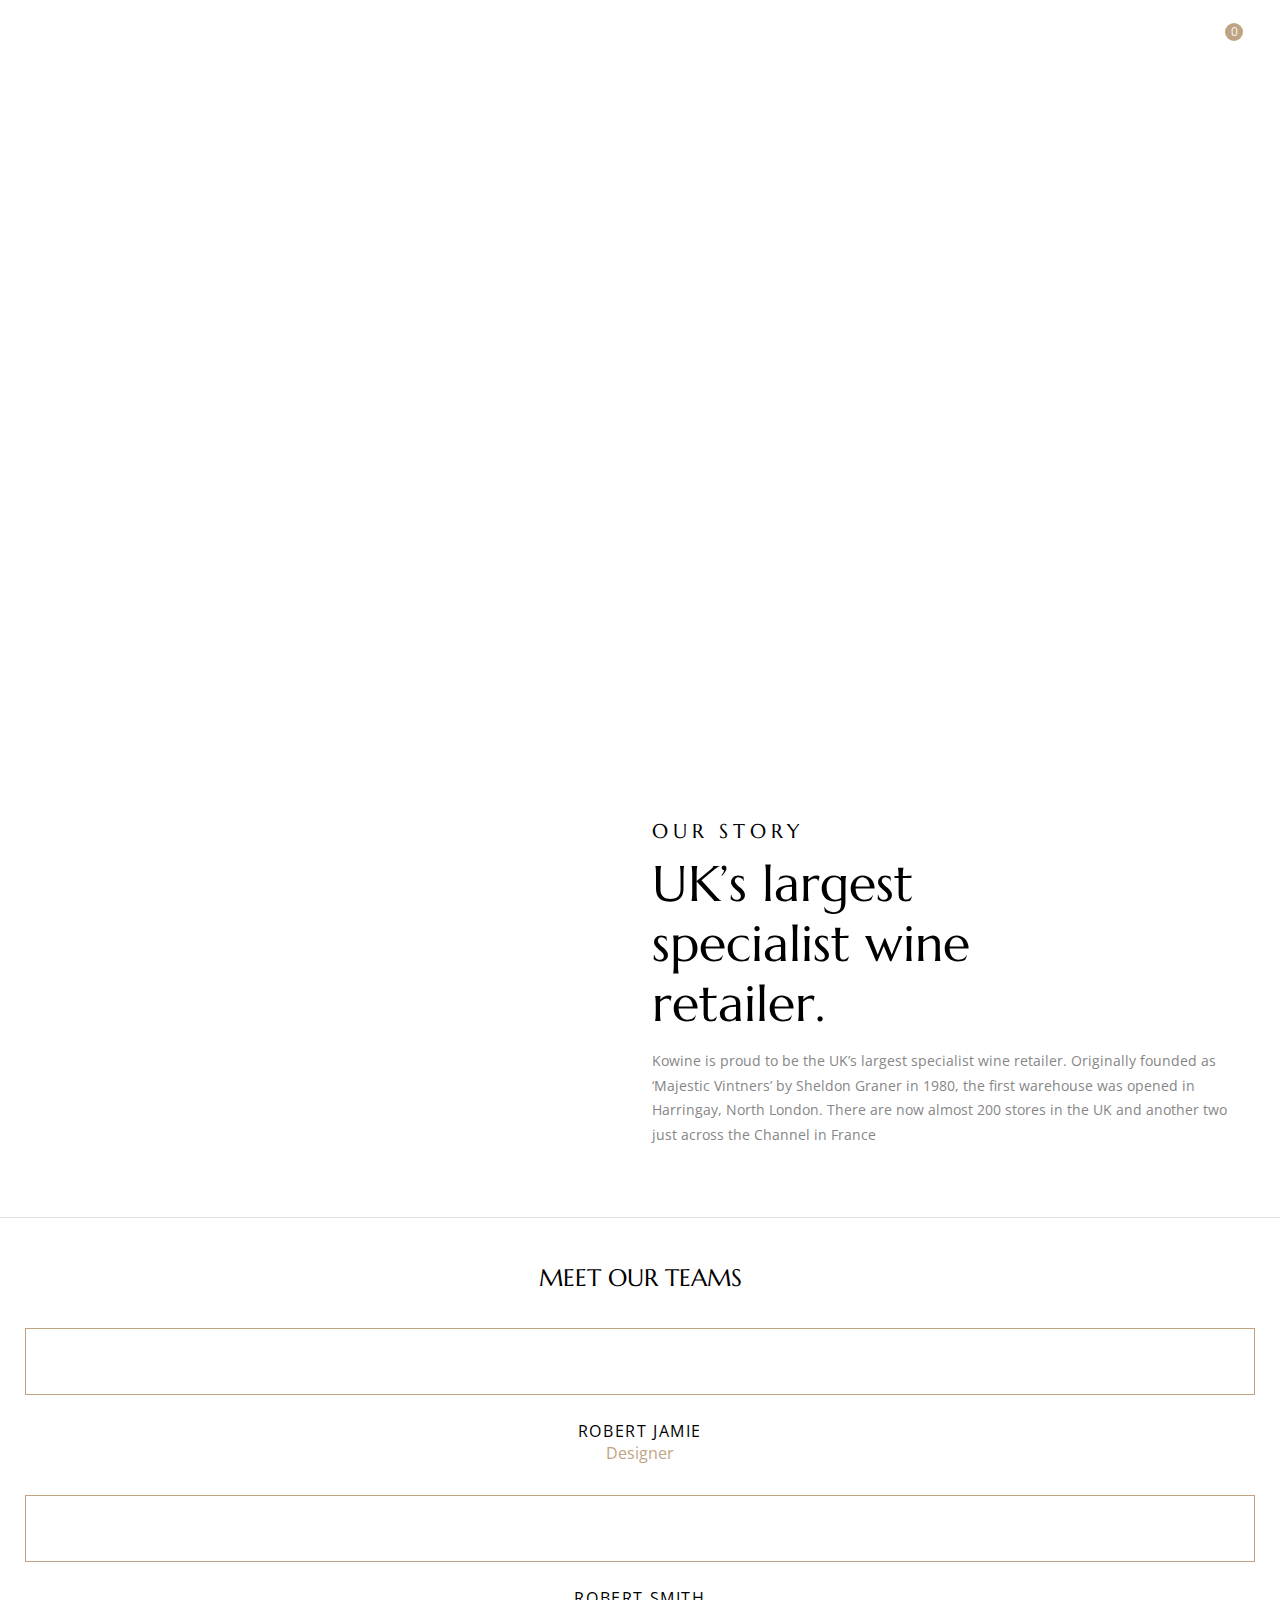
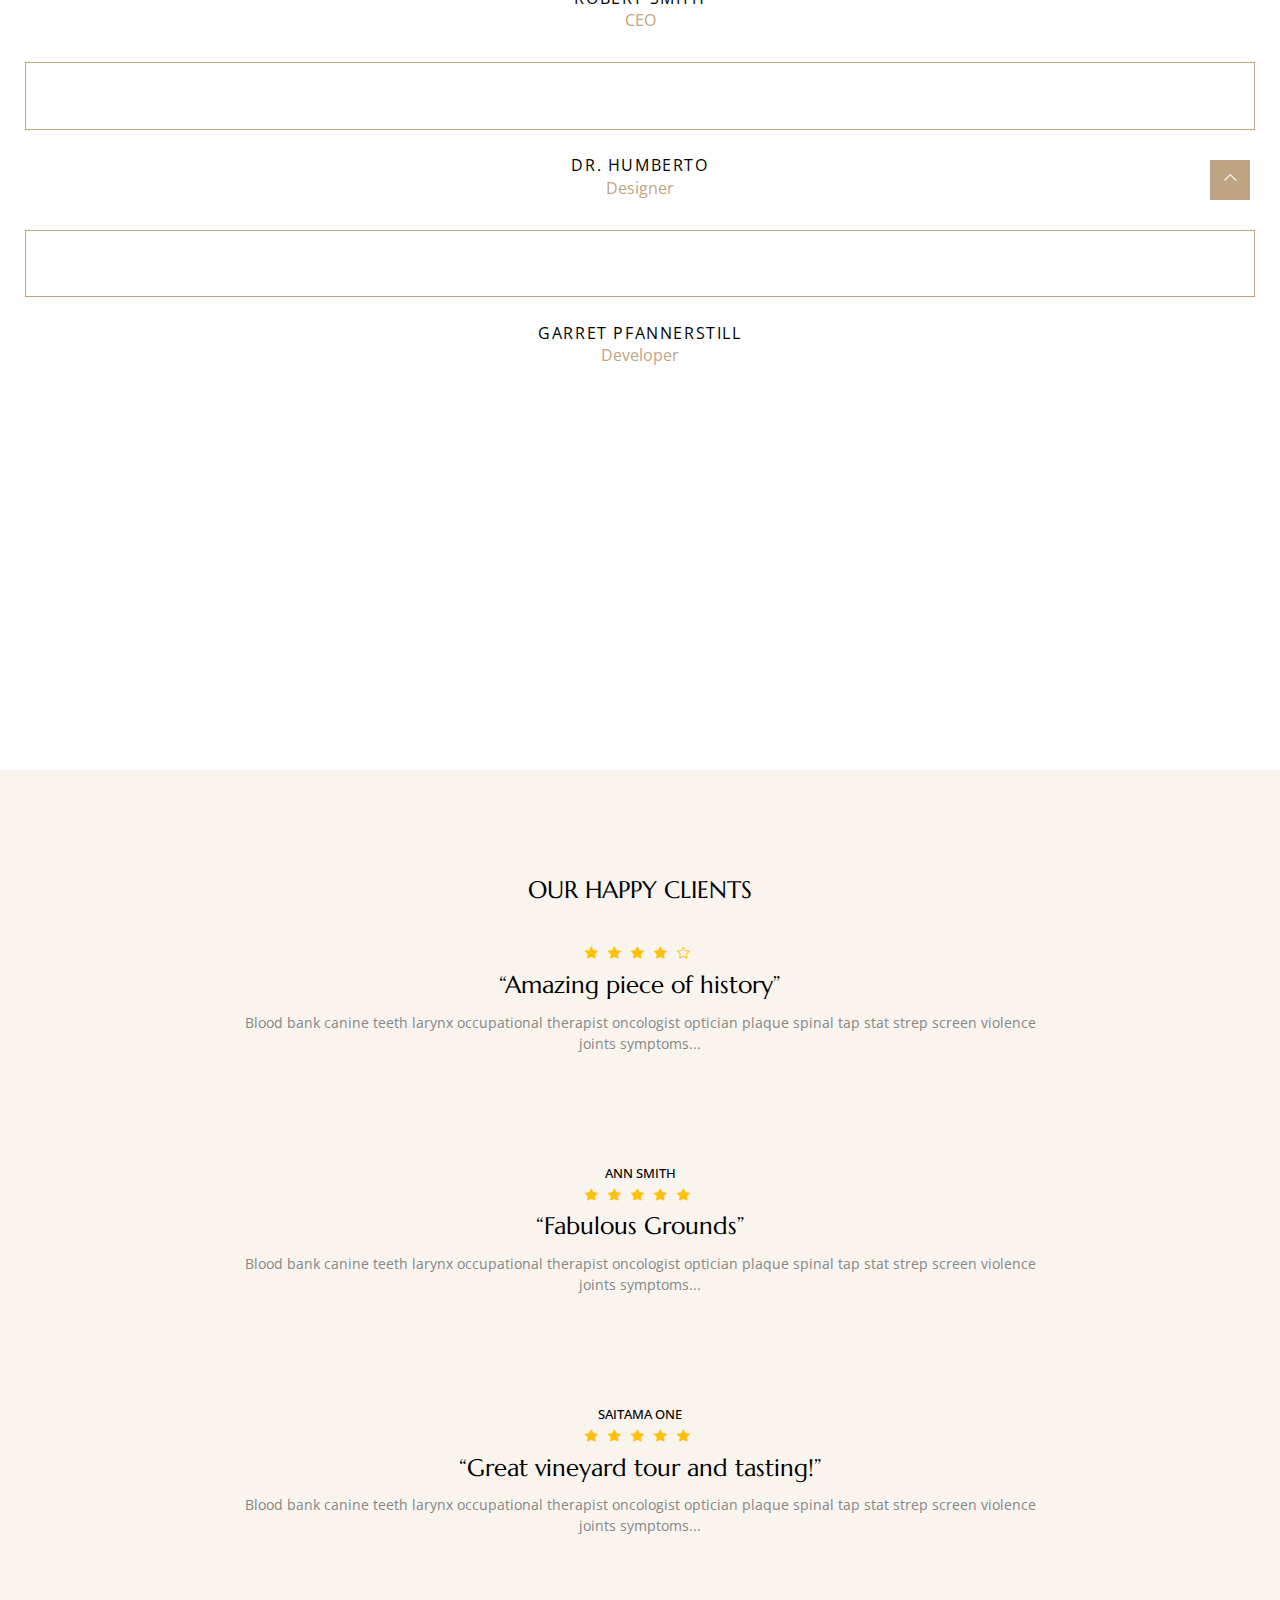
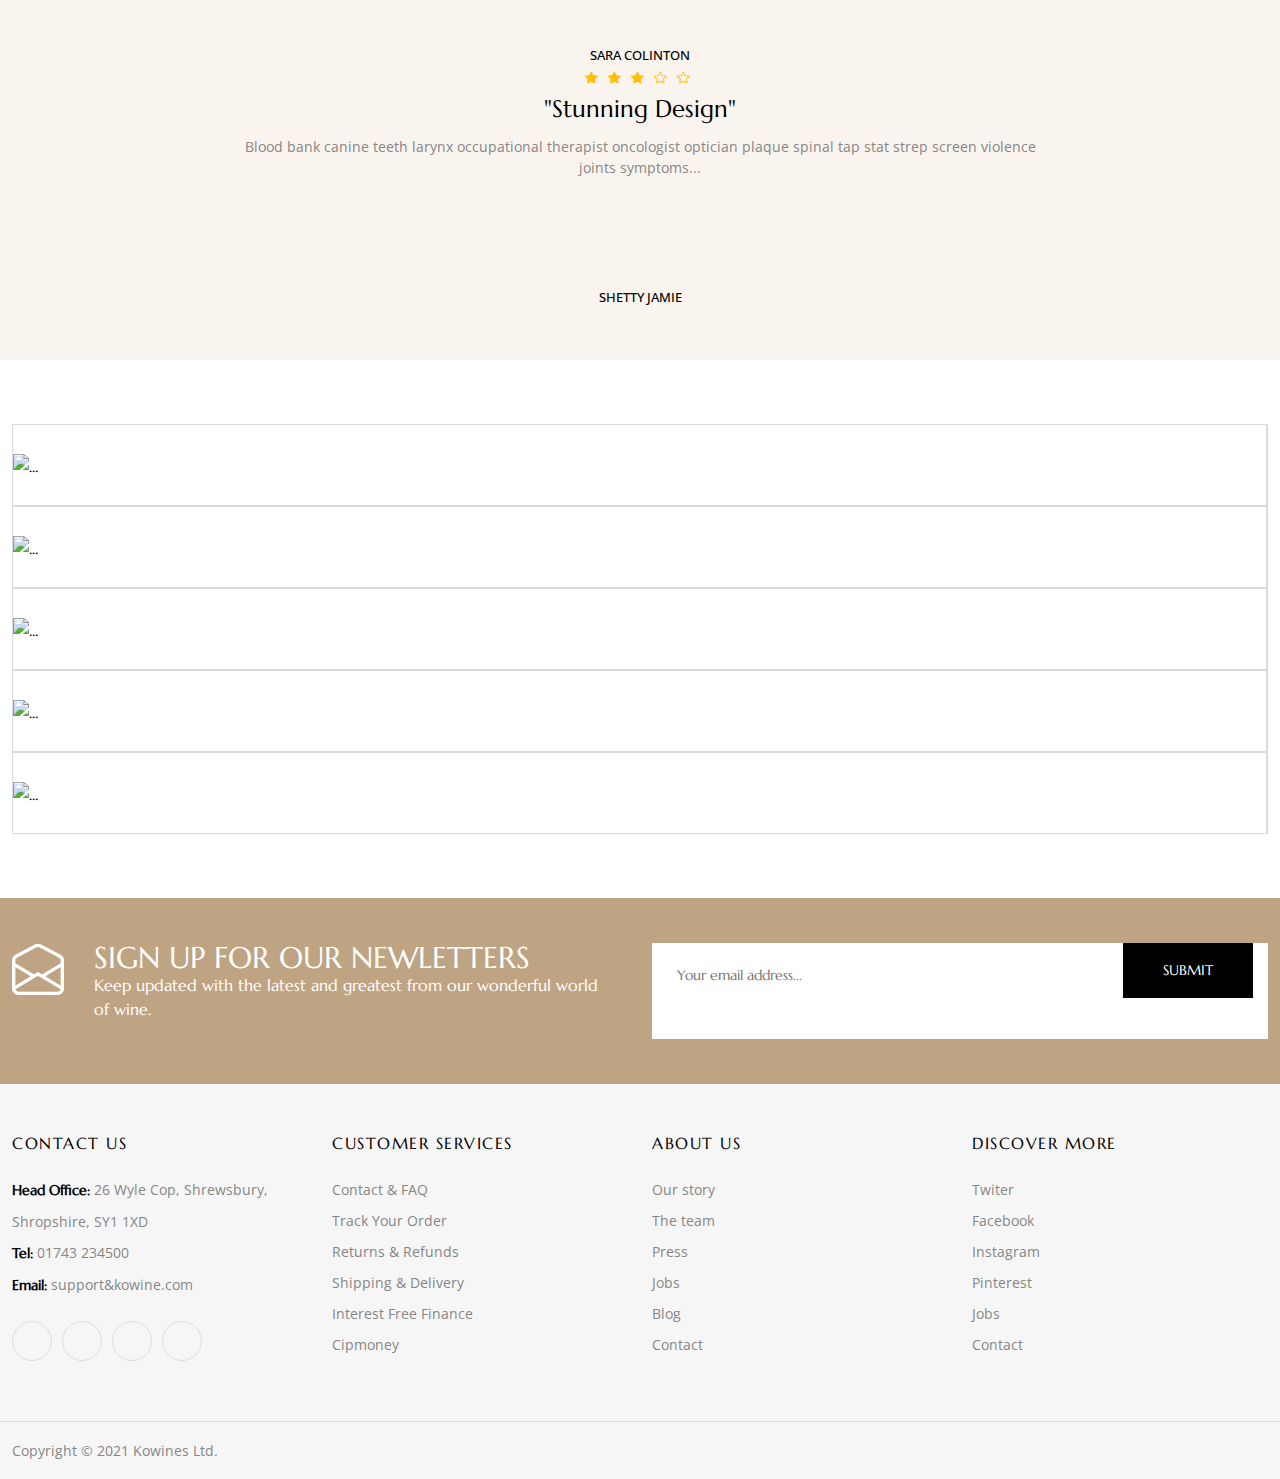
==== commit 0849849a: "Add files via upload" ====
--- a/Kowine/about.html
+++ b/Kowine/about.html
@@ -278,7 +278,7 @@
                       <div class="log-reg d-inline-block">
                         <a class="text-white" href="">LOGIN / REGISTER</a>
                       </div>
-                        <i class="text-white bi bi-search"></i>
+                        <i id='head-search' class="text-white bi bi-search"></i>
                         <i class="text-white bi bi-heart"></i>
                         <i class="text-white me-12px bi bi-bag">
                           <span class="span-bag">0</span>
@@ -287,12 +287,18 @@
                   </div>
                 </div>
             </nav>
+        </div>
+        <div class="toggleSearch" style="top:14%; right:2%"> 
+          <div class="ts-box">
+            <button id="srchBtn"><i class="bi bi-search"></i></button>
+            <input type="text" placeholder="Search...">
+          </div>
         </div>
         <div class="header-third px-5px py-20px bg-black">
           <div class="container-fluid">
             <div class="row">
               <div class="col-xl-4 col-lg-4 col-md-4 col-sm-4 col-4">
-                <div class="h-third-menu text-start ">
+                <div id="close-btn" class="h-third-menu text-start ">
                   <i class="text-white bi bi-list"></i>
                 </div>
               </div>
@@ -315,6 +321,71 @@
         </div>
     </header>
     <main>
+      <section id="Sidebar">
+        <div class="sidebar-all">
+            <div class="head-sidebar text-end">
+              <h4 id='close-s'>CLOSE  <span><i class="bi bi-x"></i></span></h4>
+            </div>
+            <div class="menu-sidebar">
+              <ul id="main-list">
+                <li class="d-flex justify-content-between align-items-center">
+                  <a href="">HOME</a>
+                  <i id="pass"class="bi bi-chevron-right"></i>
+                </li>
+                <li class="d-flex justify-content-between align-items-center">
+                  <a href="">SHOP</a>
+                  <i class="bi bi-chevron-right"></i>
+                </li>
+                <li class="d-flex justify-content-between align-items-center">
+                  <a href="">PRODUCT</a>
+                  <i class="bi bi-chevron-right"></i>
+                </li>
+                <li class="d-flex justify-content-between align-items-center">
+                  <a href="">BLOG</a>
+                  <i class="bi bi-chevron-right"></i>
+                </li>
+                <li class="d-flex justify-content-between align-items-center">
+                  <a href="">PAGE</a>
+                  <i class="bi bi-chevron-right"></i>
+                </li>
+              </ul>
+              <div id="sub-sidebar" class="hidden-list">
+                <div class="head-sidebar second-head">
+                  <a href="" id="back-btn">
+                    <i class="bi bi-chevron-left"></i>
+                  </a>
+                  <a href="" id="sub-title">HOME</a>
+                </div>
+                  <ul id="second-list">
+                    <li>
+                      <a href="">Home Categories</a>
+                    </li>
+                    <li>
+                      <a href="">Home Classic</a>
+                    </li>
+                    <li>
+                      <a href="">Home Clean</a>
+                    </li>
+                    <li>
+                      <a href="">Home Elegant</a>
+                    </li>
+                    <li>
+                      <a href="">Home Modern</a>
+                    </li>
+                    <li>
+                      <a href="">Home Stronger</a>
+                    </li>
+                    <li>
+                      <a href="">Home Stylish</a>
+                    </li>
+                    <li>
+                      <a href="">Home Unique</a>
+                    </li>
+                  </ul>
+              </div>
+            </div>
+        </div>
+      </section>
         <section id="Discover">
             <div class="d-content">
                 <p>ABOUT US</p>
--- a/Kowine/assets/css/style.css
+++ b/Kowine/assets/css/style.css
@@ -1,3 +1,4 @@
+@charset "UTF-8";
 @import url("https://fonts.googleapis.com/css2?family=Marcellus&family=Open+Sans:ital,wght@0,300;0,400;0,500;0,600;0,700;0,800;1,300;1,400;1,500;1,600;1,700;1,800&display=swap");
 * {
   margin: 0;
@@ -219,6 +220,88 @@
 header .header-third .bag .bi-bag {
   position: relative;
 }
+.toggleSearch {
+  z-index: 9999;
+  display: none;
+  position: absolute;
+  right: 4%;
+  top: 21%;
+  padding: 30px 20px;
+  width: 380px;
+  background: #fff;
+  border: 1px solid #f6f6f6;
+}
+.toggleSearch .ts-box {
+  display: flex;
+  border: 1px solid #dadada;
+}
+.toggleSearch .ts-box button {
+  background: transparent;
+  color: #000;
+  width: 43px;
+  height: 43px;
+  border: none;
+}
+.toggleSearch .ts-box input {
+  background: transparent;
+  border: none;
+  outline: none;
+  font-family: "Open Sans", sans-serif;
+  font-size: 14px;
+  width: calc(100% - 43px);
+  line-height: 43px;
+}
+
+.toggleForm {
+  z-index: 99999;
+  width: 400px;
+  max-width: 400px;
+  background-color: #fff;
+  border: 1px solid #e5e5e5;
+  border-top: 2px solid #BFA483;
+  padding: 30px;
+}
+.toggleForm .f-top {
+  margin-bottom: 10px;
+}
+.toggleForm .f-top span:first-child {
+  font-size: 19px;
+}
+.toggleForm .f-top span:last-child {
+  font-size: 16px;
+  color: #BFA483;
+}
+.toggleForm .f-content .fc-box {
+  margin-bottom: 15px;
+}
+.toggleForm .f-content .fc-box * {
+  font-family: "Open Sans", sans-serif;
+}
+.toggleForm .f-content .fc-box label {
+  margin: 0 0 5px;
+  font-size: 14px;
+  color: #868686;
+}
+.toggleForm .f-content .fc-box label span {
+  color: #ff4a4a;
+}
+.toggleForm .f-content .fc-box input {
+  padding: 0 20px;
+  width: 100%;
+  height: 45px;
+  line-height: 45px;
+  outline: none;
+  font-size: 14px;
+  border: 1px solid #ddd;
+}
+.toggleForm .f-content .remember-all .rememberme input {
+  width: 100%;
+  height: 25px;
+  line-height: 25px;
+  -webkit-border-radius: 0;
+  font-size: 14px;
+}
+
 footer .footer-all {
   background-color: #F6F6F6;
 }
@@ -285,11 +368,10 @@
 }
 
 .scroll-el {
-  display: none;
   z-index: 9999;
   position: fixed;
   right: 30px;
-  bottom: 70px;
+  bottom: -100%;
   width: 40px;
   height: 40px;
   background-color: #BFA483;
@@ -349,6 +431,142 @@
   font-family: Open Sans, sans-serif;
 }
 
+#Sidebar .sidebar-all {
+  display: none;
+  position: fixed;
+  left: 0;
+  top: 0;
+  z-index: 9999;
+  box-shadow: 0 1px 12px 2px hsla(0deg, 0%, 56%, 0.3);
+  width: 280px;
+  background-color: #fff;
+}
+#Sidebar .sidebar-all .head-sidebar {
+  background-color: #BFA483;
+  padding: 10px 20px 15px;
+  cursor: pointer;
+}
+#Sidebar .sidebar-all .head-sidebar h4 {
+  display: inline-block;
+  color: #fff;
+  font-size: 13px;
+  font-family: Open Sans, sans-serif;
+  font-weight: 300;
+}
+#Sidebar .sidebar-all .head-sidebar h4 span {
+  margin-left: 3px;
+}
+#Sidebar .sidebar-all .head-sidebar h4 span i {
+  color: #fff;
+  font-size: 25px;
+}
+#Sidebar .sidebar-all .menu-sidebar {
+  height: 100vh;
+  position: relative;
+}
+#Sidebar .sidebar-all .menu-sidebar ul {
+  padding: 33px 20px;
+}
+#Sidebar .sidebar-all .menu-sidebar ul li {
+  list-style: none;
+  padding: 8px 0 6px;
+  border-bottom: 1px solid #F6F6F6;
+}
+#Sidebar .sidebar-all .menu-sidebar ul li a {
+  font-size: 14px;
+  line-height: 30px;
+  color: #000;
+}
+#Sidebar .sidebar-all .menu-sidebar ul li i {
+  font-size: 12px;
+  padding-right: 0.75rem;
+}
+#Sidebar .sidebar-all .hidden-list {
+  opacity: 0;
+  visibility: hidden;
+}
+#Sidebar #sub-sidebar {
+  width: 100%;
+  position: absolute;
+  left: 0;
+  top: 0;
+  transition: 0.3s ease;
+}
+#Sidebar #sub-sidebar .second-head {
+  background-color: #fff;
+  position: relative;
+  text-align: center;
+}
+#Sidebar #sub-sidebar .second-head i {
+  color: #868686;
+  font-size: 12px;
+}
+#Sidebar #sub-sidebar .second-head #sub-title {
+  color: #BFA483;
+  font-weight: 500;
+  font-size: 16px;
+  font-family: Open Sans, sans-serif;
+}
+#Sidebar #sub-sidebar .second-head #back-btn {
+  position: absolute;
+  left: 18px;
+}
+#Sidebar #sub-sidebar #second-list {
+  padding: 9px 20px;
+}
+#Sidebar #sub-sidebar #second-list li {
+  padding: 5px 0;
+  border: none;
+}
+#Sidebar #sub-sidebar #second-list li a {
+  color: #868686;
+}
+
+@-webkit-keyframes scaleIMG {
+  0% {
+    transform: scale(1);
+  }
+  50% {
+    transform: scale(1.1);
+  }
+  100% {
+    transform: scale(1);
+  }
+}
+
+@keyframes scaleIMG {
+  0% {
+    transform: scale(1);
+  }
+  50% {
+    transform: scale(1.1);
+  }
+  100% {
+    transform: scale(1);
+  }
+}
+@-webkit-keyframes moveIMG {
+  0% {
+    transform: translateX(0);
+  }
+  50% {
+    transform: translateX(-10%);
+  }
+  100% {
+    transform: translateX(0);
+  }
+}
+@keyframes moveIMG {
+  0% {
+    transform: translateX(0);
+  }
+  50% {
+    transform: translateX(-10%);
+  }
+  100% {
+    transform: translateX(0);
+  }
+}
 #First .first-all .carousel-control {
   filter: none;
   opacity: 1;
@@ -356,30 +574,85 @@
 #First .first-all .carousel-control-prev, #First .first-all .carousel-control-next {
   width: 90px;
 }
+#First .first-all .carousel-item {
+  position: relative;
+  overflow: hidden;
+}
 #First .first-all .carousel-item img {
-  height: 594px;
+  width: 100%;
+  height: 100%;
+}
+#First .first-all .carousel-item .carousel-icon1 {
+  position: absolute;
+  left: 10%;
+  bottom: -8%;
+  transform: translateX(0);
+  -webkit-animation: moveIMG 3s ease infinite;
+          animation: moveIMG 3s ease infinite;
+}
+#First .first-all .carousel-item .carousel-icon1 img {
+  width: 100%;
+  height: 100%;
+}
+#First .first-all .carousel-item .carousel-icon2 {
+  position: absolute;
+  right: 15%;
+  bottom: -22%;
+}
+#First .first-all .carousel-item .carousel-icon2 img {
+  width: 100%;
+  height: 100%;
+}
+#First .first-all .carousel-item .carousel-icon3 {
+  position: absolute;
+  right: 8%;
+  bottom: 8%;
+  transform: scale(1);
+  -webkit-animation: scaleIMG 3s ease infinite;
+          animation: scaleIMG 3s ease infinite;
+}
+#First .first-all .carousel-item .carousel-icon3 img {
+  width: 100%;
+  height: 100%;
+}
+#First .first-all .carousel-item .carousel-icon4 {
+  position: absolute;
+  left: 0%;
+  bottom: -16%;
+  transform: translateX(0);
+  -webkit-animation: moveIMG 5s ease infinite;
+          animation: moveIMG 5s ease infinite;
+}
+#First .first-all .carousel-item .carousel-icon4 img {
+  width: 100%;
+  height: 100%;
+}
+#First .first-all .carousel-item .carousel-icon5 {
+  position: absolute;
+  right: 8%;
+  bottom: -6%;
+  transform: translateX(0);
+}
+#First .first-all .carousel-item .carousel-icon5 img {
+  width: 100%;
+  height: 100%;
+}
+#First .first-all .carousel-item .carousel-caption {
+  width: 100%;
 }
 #First .first-all .carousel-item .carousel-caption h5 {
   color: #fff;
-  line-height: 70px;
-  font-size: 60px;
-  width: 70%;
-  margin: 0 auto;
 }
 #First .first-all .carousel-item .carousel-caption p {
   color: #fff;
-  line-height: 24px;
-  font-size: 20px;
-  margin: 1.5rem 0;
+  margin: 1rem 0 1.5rem;
 }
 #First .first-all .carousel-item .carousel-caption a {
   color: #fff;
-  line-height: 40px;
   letter-spacing: 2px;
   font-size: 14px;
   border-radius: 0;
   border: 2px solid #fff;
-  padding: 0px 24px;
   transition: 0.3s ease;
 }
 #First .first-all .carousel-item .carousel-caption a:hover {
@@ -390,8 +663,8 @@
   transition: 0.5s ease;
 }
 #First .first-all .icon-b i {
+  color: #fff;
   font-size: 20px;
-  color: #fff;
   border: 1px solid #fff;
   padding: 6px 10px 8px;
   border-radius: 100%;
@@ -729,8 +1002,8 @@
   text-align: center;
 }
 #Eight .eight-all .eight-content .e-text i {
+  color: #fff;
   font-size: 52px;
-  color: #fff;
 }
 #Eight .eight-all .eight-content .e-text h3 {
   color: #fff;
@@ -1005,8 +1278,8 @@
 }
 #SignUp .signup-all .sign-left .icon i {
   display: inline-block;
+  color: #fff;
   font-size: 52px;
-  color: #fff;
   transform: translateY(-15%);
 }
 #SignUp .signup-all .sign-left .text {
@@ -1155,6 +1428,185 @@
   color: #fff;
 }
 
+#ShopFirst .shopfirst-all {
+  background: url(https://wpbingosite.com/wordpress/kowine/wp-content/webp-express/webp-images/uploads/2021/06/bg-breadcrumb.jpg.webp) center/cover;
+  padding: 50px 0;
+  margin-bottom: 60px;
+}
+#ShopFirst .shopfirst-all h2 {
+  font-size: 60px;
+  color: #fff;
+}
+#ShopFirst .shopfirst-all .navShop {
+  margin-top: 10px;
+}
+#ShopFirst .shopfirst-all .navShop i {
+  color: #fff;
+  font-size: 10px;
+  margin: 0 7px;
+}
+#ShopFirst .shopfirst-all .navShop a {
+  font-size: 13px;
+  font-family: Open Sans, sans-serif;
+}
+#ShopFirst .shopfirst-all .navShop a:first-child {
+  color: hsla(0deg, 0%, 100%, 0.8);
+  transition: 0.3s ease;
+}
+#ShopFirst .shopfirst-all .navShop a:first-child:hover {
+  color: #fff;
+}
+#ShopFirst .shopfirst-all .navShop a:last-child {
+  color: #fff;
+}
+
+#ShopSecond .shopsecond-all .cat-item {
+  margin-bottom: 50px;
+}
+#ShopSecond .shopsecond-all .cat-item h2 {
+  font-size: 18px;
+  line-height: 20px;
+  margin-bottom: 15px;
+  padding-bottom: 10px;
+}
+#ShopSecond .shopsecond-all .cat-item .ct-boxes div {
+  cursor: pointer;
+}
+#ShopSecond .shopsecond-all .cat-item .ct-boxes div span {
+  font-family: Open Sans, sans-serif;
+  color: #868686;
+  font-size: 14px;
+  transition: 0.3s ease;
+}
+#ShopSecond .shopsecond-all .cat-item .ct-boxes div span:last-child {
+  width: 25px;
+  height: 25px;
+  border-radius: 100%;
+  background-color: #f1f1f1;
+  text-align: center;
+  line-height: 25px;
+  font-size: 12px;
+}
+#ShopSecond .shopsecond-all .cat-item .ct-boxes div:hover span {
+  color: #000;
+}
+#ShopSecond .shopsecond-all .cat-item .min-max-slider {
+  position: relative;
+  margin-bottom: 20px;
+}
+#ShopSecond .shopsecond-all .cat-item .min-max-slider label {
+  display: none;
+}
+#ShopSecond .shopsecond-all .cat-item .min-max-slider .legend div {
+  display: none;
+}
+#ShopSecond .shopsecond-all .cat-item .min-max-slider span.value {
+  font-family: Open Sans, sans-serif;
+  height: 1.7em;
+  display: inline-block;
+  font-size: 15px;
+  bottom: -47px;
+  position: absolute;
+}
+#ShopSecond .shopsecond-all .cat-item .min-max-slider span.value.lower {
+  left: 60px;
+}
+#ShopSecond .shopsecond-all .cat-item .min-max-slider span.value.lower::before {
+  content: "€ ";
+  display: inline-block;
+}
+#ShopSecond .shopsecond-all .cat-item .min-max-slider span.value.upper {
+  left: 90px;
+}
+#ShopSecond .shopsecond-all .cat-item .min-max-slider span.value.upper::before {
+  content: " - €";
+  display: inline-block;
+  margin-left: 0.4em;
+}
+#ShopSecond .shopsecond-all .cat-item .min-max-slider > input {
+  cursor: pointer;
+  position: absolute;
+  -webkit-appearance: none;
+  outline: none !important;
+  background: transparent;
+  background-image: linear-gradient(to bottom, transparent 0%, transparent 30%, #000 30%, #000 60%, transparent 60%, transparent 100%);
+  height: 4px;
+}
+#ShopSecond .shopsecond-all .cat-item .min-max-slider > input::-webkit-slider-thumb {
+  -webkit-appearance: none;
+  appearance: none;
+  width: 12px;
+  height: 12px;
+  background: #fff;
+  cursor: pointer;
+  border: 2px solid #000;
+}
+#ShopSecond .shopsecond-all .cat-item .min-max-slider > input::-webkit-slider-runnable-track {
+  cursor: pointer;
+}
+#ShopSecond .shopsecond-all .cat-item #ranVal {
+  color: #868686;
+  font-size: 15px;
+}
+#ShopSecond .shopsecond-all .cat-item .checkList label {
+  margin: 5px 7px 5px 0;
+  padding: 11px 15px;
+  border: 1px solid #ddd;
+  border-radius: 0;
+  cursor: pointer;
+  color: #868686;
+  font-size: 14px;
+  transition: 0.3s ease;
+}
+#ShopSecond .shopsecond-all .cat-item .checkList label:hover {
+  border-color: #000;
+  color: #000;
+}
+#ShopSecond .shopsecond-all .cat-item .imgList label {
+  width: 90px;
+  height: 90px;
+  padding: 0px !important;
+}
+#ShopSecond .shopsecond-all .cat-item .imgList label img {
+  width: 100%;
+  height: 90px;
+  vertical-align: bottom;
+  padding: 5px;
+}
+#ShopSecond .shopsecond-all .cat-item .feat-box {
+  border-bottom: 1px solid #e2e2e2;
+  margin-bottom: 18px;
+  padding-bottom: 18px;
+}
+#ShopSecond .shopsecond-all .cat-item .feat-box .feat-img {
+  border: 1px solid #dadada;
+  width: 78px;
+  height: 78px;
+}
+#ShopSecond .shopsecond-all .cat-item .feat-box .feat-text {
+  margin-left: 1rem;
+}
+#ShopSecond .shopsecond-all .cat-item .feat-box .feat-text .d-stars i {
+  color: #ff4a4a;
+  font-size: 10px;
+}
+#ShopSecond .shopsecond-all .cat-item .feat-box .feat-text .stars i {
+  color: #E1E1E1;
+  font-size: 10px;
+}
+#ShopSecond .shopsecond-all .cat-item .feat-box .feat-text a {
+  color: #868686;
+  font-size: 14px;
+}
+#ShopSecond .shopsecond-all .cat-item .feat-box .feat-text p {
+  color: #BFA483;
+  font-size: 14px;
+}
+#ShopSecond .shopsecond-all .cat-item .feat-box .feat-text p span {
+  text-decoration: line-through;
+  color: #868686;
+}
+
 @media (max-width: 1200px) {
   #Fourth .f-text h3 {
     font-size: 22px !important;
@@ -1169,4 +1621,42 @@
   .slick-next::before, .slick-prev::before {
     opacity: 1 !important;
   }
+  .b-list {
+    bottom: 50% !important;
+  }
+  .b-list .l-item:last-child {
+    display: none;
+  }
+}
+@media (min-width: 992px) {
+  .carousel-item {
+    height: 594px !important;
+  }
+  .carousel-icon2 {
+    width: 171px;
+    height: 660px;
+  }
+}
+@media (max-width: 768px) {
+  .carousel-icon1 {
+    bottom: -4% !important;
+  }
+  .carousel-icon2 {
+    right: 5% !important;
+  }
+  .carousel-icon3 {
+    right: 20% !important;
+    bottom: 5% !important;
+  }
+}
+@media (max-width: 576px) {
+  .third-all .slick-track {
+    height: 350px !important;
+  }
+  .b-list {
+    display: none;
+  }
+  .slick-prev::before, .slick-next::before {
+    font-size: 22px !important;
+  }
 }/*# sourceMappingURL=style.css.map */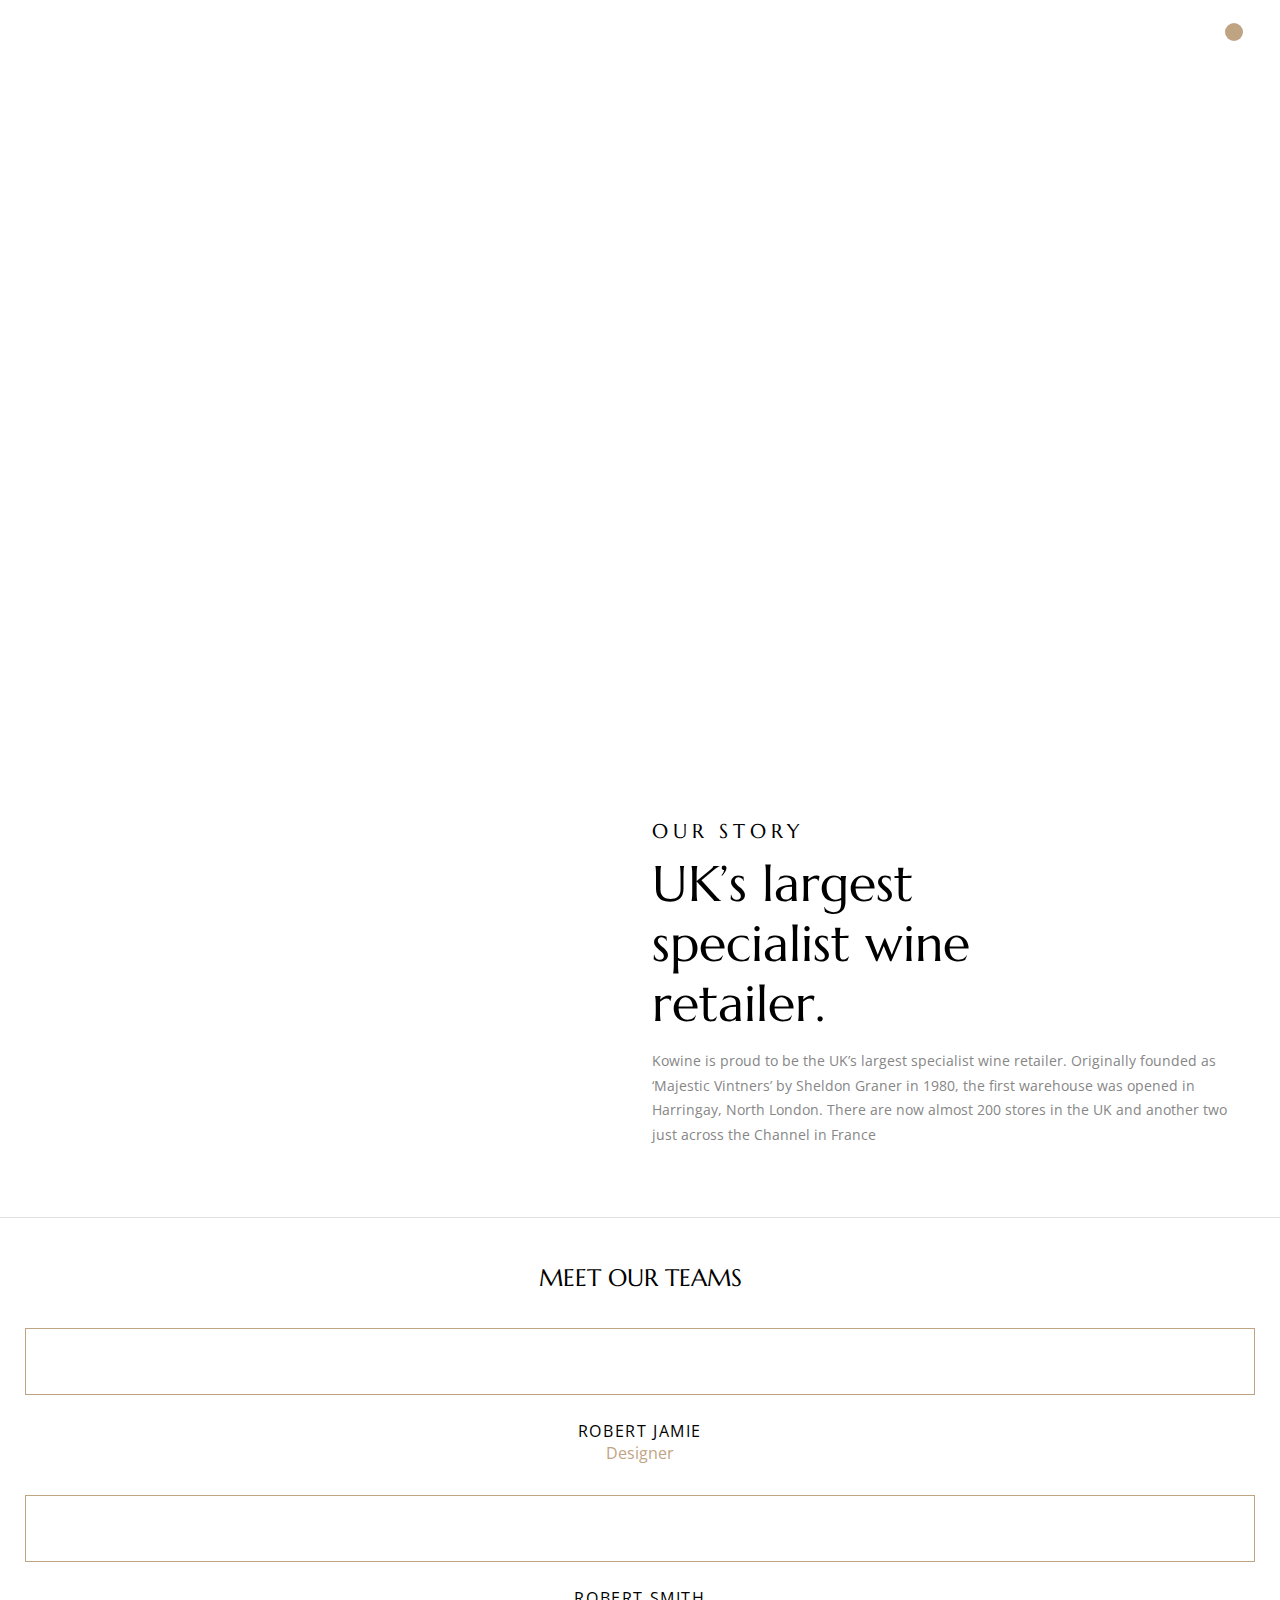
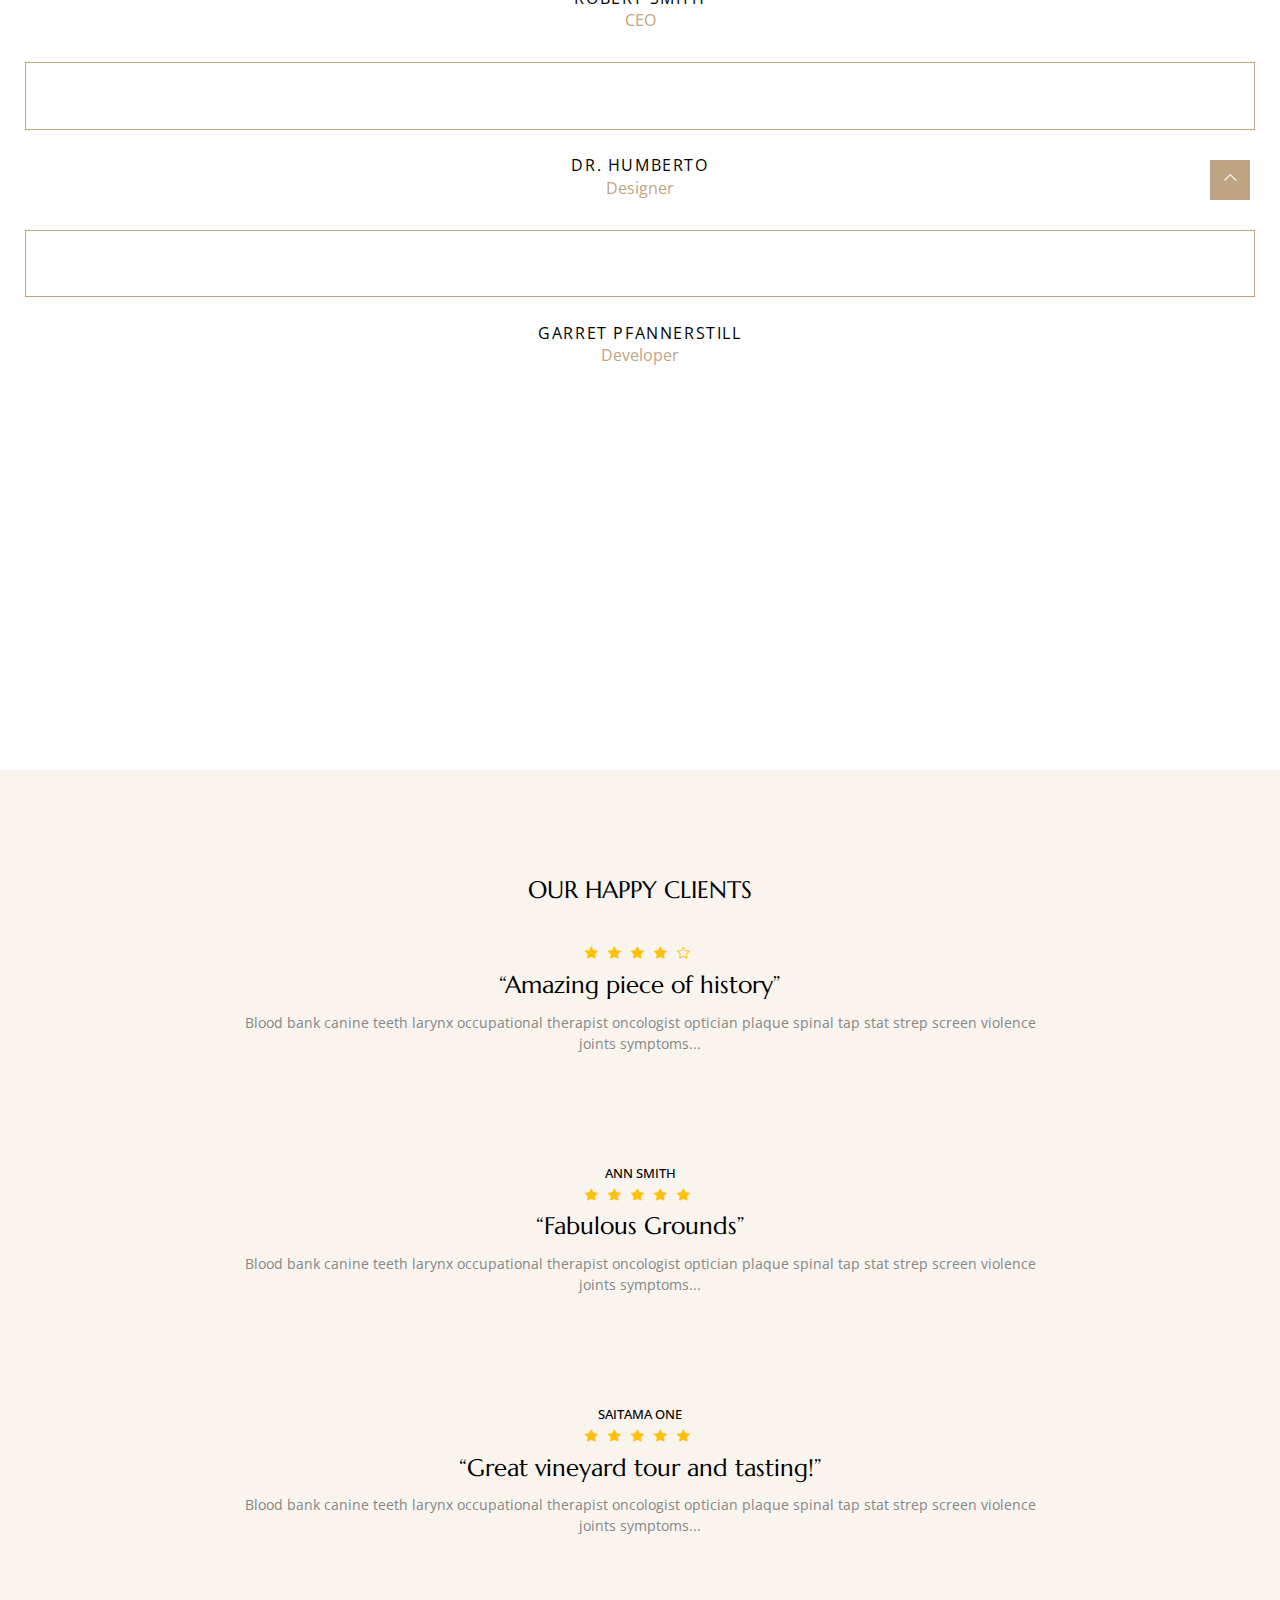
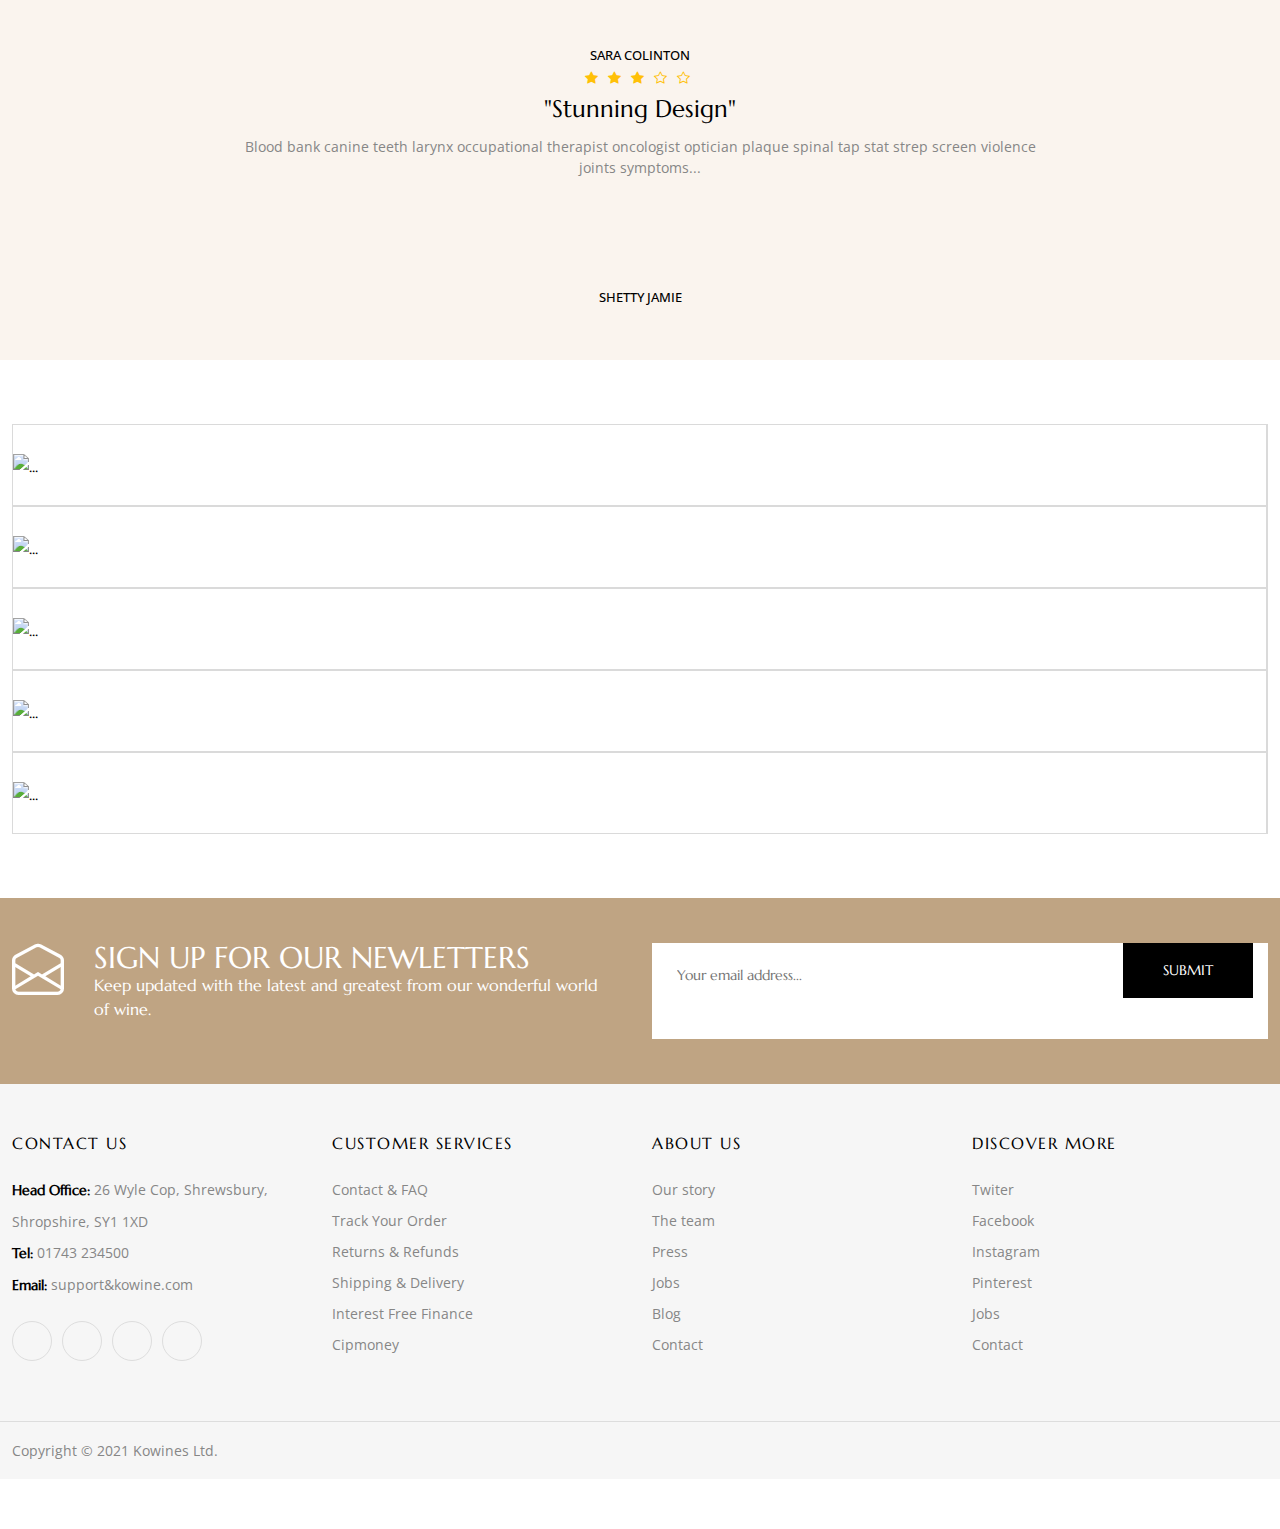
==== commit fa4694cf: "Add files via upload" ====
--- a/Kowine/about.html
+++ b/Kowine/about.html
@@ -16,7 +16,7 @@
 <body>
     <header>
         <div class="header-second position-absolute w-100">
-            <nav class="navbar navbar-expand-lg align-items-center py-lg-25px py-sm-30px">
+            <nav class="navbar navbar-expand-lg align-items-center p-25px py-lg-25px py-sm-30px">
                 <div class="container p-0">
                     <a class="navbar-brand col-3" href="index.html">
                         <img class="h-22px align-middle" src="https://wpbingosite.com/wordpress/kowine/wp-content/webp-express/webp-images/uploads/2021/06/logo-white.png.webp" alt="">
@@ -276,18 +276,48 @@
                   <div class="col-xl-3 col-lg-3 col-md-12 col-sm-12 col-12">
                     <div class="h-second-right text-end">
                       <div class="log-reg d-inline-block">
-                        <a class="text-white" href="">LOGIN / REGISTER</a>
+                        <a id="loginRegister" class="text-white" href="">LOGIN / REGISTER</a>
                       </div>
                         <i id='head-search' class="text-white bi bi-search"></i>
                         <i class="text-white bi bi-heart"></i>
-                        <i class="text-white me-12px bi bi-bag">
-                          <span class="span-bag">0</span>
-                        </i>
+                        <a href="basket.html">
+                          <i class="text-white me-12px bi bi-bag">
+                            <span class="span-bag"></span>
+                          </i>
+                        </a>
                     </div>
                   </div>
                 </div>
             </nav>
         </div>
+        <div class="toggleForm" style="top:8%;right:12%">
+            <div class="f-top d-flex justify-content-between align-items-center">
+              <span>Sing In</span>
+              <a href="">Create An Account</a>
+            </div>
+            <div class="f-content">
+              <div class="fc-box">
+                  <label>Username or email <span>*</span></label>
+                  <input type="text"  class="input-text" id="username" placeholder="Your name">
+              </div>
+              <div class="fc-box">
+                <label>Password <span>*</span></label>
+                <input  type="password" id="password" placeholder="Password">
+              </div>
+              <div class="remember-all d-flex justify-content-between align-items-center">
+                <div class="round">
+                  <input  type="checkbox" checked id="checkbox" />
+                  <label for="checkbox"></label>
+                </div>
+                <div class="lostpassword">
+                  <a href="">Lost your password?</a>
+                </div>
+              </div>
+              <div class="button-login">
+                <button>LOGIN</button>
+              </div>
+            </div>
+      </div>
         <div class="toggleSearch" style="top:14%; right:2%"> 
           <div class="ts-box">
             <button id="srchBtn"><i class="bi bi-search"></i></button>
@@ -304,16 +334,18 @@
               </div>
               <div class="col-xl-4 col-lg-4 col-md-4 col-sm-4 col-4">
                 <div class="logo text-center">
-                  <a class="navbar-brand" href="">
+                  <a class="navbar-brand" href="index.html">
                     <img class="h-22px align-text-center" src="https://wpbingosite.com/wordpress/kowine/wp-content/webp-express/webp-images/uploads/2021/06/logo-white.png.webp" alt="">
                   </a>
                 </div>
               </div>
               <div class="col-xl-4 col-lg-4 col-md-4 col-sm-4 col-4">
                 <div class="bag text-end pe-10px">
-                  <i class="text-white bi bi-bag">
-                    <span class="span-bag">0</span>
-                  </i>
+                  <a href="basket.html">
+                    <i class="text-white bi bi-bag">
+                      <span class="span-bag"></span>
+                    </i>
+                  </a>
                 </div>
               </div>
             </div>
@@ -724,7 +756,7 @@
         </section>
     </main>
     <footer>
-      <div class="footer-all">
+      <div class="footer-all mb-50px">
         <div class="footer-first">
           <div class="container-b">
             <div class="row">
--- a/Kowine/assets/css/style.css
+++ b/Kowine/assets/css/style.css
@@ -225,7 +225,7 @@
   display: none;
   position: absolute;
   right: 4%;
-  top: 21%;
+  top: 15%;
   padding: 30px 20px;
   width: 380px;
   background: #fff;
@@ -253,7 +253,11 @@
 }
 
 .toggleForm {
+  position: absolute;
+  right: 13%;
+  top: 12%;
   z-index: 99999;
+  display: none;
   width: 400px;
   max-width: 400px;
   background-color: #fff;
@@ -262,20 +266,21 @@
   padding: 30px;
 }
 .toggleForm .f-top {
-  margin-bottom: 10px;
-}
-.toggleForm .f-top span:first-child {
+  margin-bottom: 15px;
+}
+.toggleForm .f-top span {
   font-size: 19px;
-}
-.toggleForm .f-top span:last-child {
+  color: #000;
+}
+.toggleForm .f-top a {
   font-size: 16px;
   color: #BFA483;
 }
+.toggleForm .f-content * {
+  font-family: "Open Sans", sans-serif;
+}
 .toggleForm .f-content .fc-box {
-  margin-bottom: 15px;
-}
-.toggleForm .f-content .fc-box * {
-  font-family: "Open Sans", sans-serif;
+  margin-bottom: 20px;
 }
 .toggleForm .f-content .fc-box label {
   margin: 0 0 5px;
@@ -294,12 +299,75 @@
   font-size: 14px;
   border: 1px solid #ddd;
 }
-.toggleForm .f-content .remember-all .rememberme input {
-  width: 100%;
-  height: 25px;
-  line-height: 25px;
-  -webkit-border-radius: 0;
-  font-size: 14px;
+.toggleForm .f-content .remember-all .round {
+  position: relative;
+}
+.toggleForm .f-content .remember-all .round label {
+  background-color: #fff;
+  border: 2px solid #868686;
+  border-radius: 100%;
+  cursor: pointer;
+  width: 14px;
+  height: 14px;
+  left: 0;
+  position: absolute;
+  top: 0;
+}
+.toggleForm .f-content .remember-all .round label::after {
+  content: "Remember me";
+  position: absolute;
+  top: -6px;
+  left: 20px;
+  font-size: 14px;
+  width: 100px;
+}
+.toggleForm .f-content .remember-all .round input[type=checkbox] {
+  visibility: hidden;
+}
+.toggleForm .f-content .remember-all .round input[type=checkbox]:checked + label {
+  background-color: #BFA483;
+  border-color: #868686;
+}
+.toggleForm .f-content .remember-all .round input[type=checkbox]:checked + label:after {
+  opacity: 1;
+}
+.toggleForm .f-content .remember-all .lostpassword {
+  padding-bottom: 15px;
+}
+.toggleForm .f-content .remember-all .lostpassword a {
+  font-size: 13px;
+  color: #000;
+  position: relative;
+}
+.toggleForm .f-content .remember-all .lostpassword a::before {
+  content: "";
+  position: absolute;
+  left: 50%;
+  transform: translateX(-50%);
+  bottom: -4px;
+  height: 1px;
+  width: 100%;
+  background-color: #000;
+  transition: 0.3s ease;
+  bottom: 0;
+}
+.toggleForm .f-content .remember-all .lostpassword a:hover::before {
+  width: 50%;
+  background-color: #BFA483;
+}
+.toggleForm .f-content .button-login button {
+  background-color: #000;
+  color: #fff;
+  cursor: pointer;
+  font-size: 12px;
+  font-family: Marcellus, serif;
+  border: 0;
+  width: 100%;
+  height: 45px;
+  transition: 0.3s ease;
+}
+.toggleForm .f-content .button-login button:hover {
+  background-color: #BFA483;
 }
 
 footer .footer-all {
@@ -356,6 +424,7 @@
 }
 footer .footer-third {
   position: fixed;
+  z-index: 9999;
   bottom: 0;
   left: 0;
   width: 100%;
@@ -409,6 +478,130 @@
     text-align: center !important;
   }
 }
+.common_box .box, #ShopSecond .shopsecond-all .products-content .box {
+  padding: 0 1rem;
+  position: relative;
+}
+.common_box .box:hover .box-image img:first-child, #ShopSecond .shopsecond-all .products-content .box:hover .box-image img:first-child {
+  opacity: 0;
+  visibility: hidden;
+}
+.common_box .box:hover .box-image img:last-child, #ShopSecond .shopsecond-all .products-content .box:hover .box-image img:last-child {
+  opacity: 1;
+  visibility: visible;
+}
+.common_box .box .box-image, #ShopSecond .shopsecond-all .products-content .box .box-image {
+  position: relative;
+}
+.common_box .box .box-image img:first-child, #ShopSecond .shopsecond-all .products-content .box .box-image img:first-child {
+  transition: all 0.5s ease;
+  max-width: 100%;
+  height: auto;
+}
+.common_box .box .box-image img:last-child, #ShopSecond .shopsecond-all .products-content .box .box-image img:last-child {
+  position: absolute;
+  top: 0;
+  left: 0;
+  opacity: 0;
+  visibility: hidden;
+  max-width: 100%;
+  height: auto;
+}
+.common_box .box .box-image .spans span, #ShopSecond .shopsecond-all .products-content .box .box-image .spans span {
+  position: absolute;
+  z-index: 2;
+  color: #fff;
+  padding: 1px 12px;
+  font-weight: 500;
+  font-size: 14px;
+  -webkit-user-select: none;
+     -moz-user-select: none;
+      -ms-user-select: none;
+          user-select: none;
+}
+.common_box .box .box-image .spans span:last-child, #ShopSecond .shopsecond-all .products-content .box .box-image .spans span:last-child {
+  background-color: #BFA483;
+  right: 10px;
+  top: 10px;
+}
+.common_box .box .box-image .spans span:first-child, #ShopSecond .shopsecond-all .products-content .box .box-image .spans span:first-child {
+  left: 10px;
+  top: 10px;
+  background-color: #B12A2A;
+}
+.common_box .box .box-image .spans #none, #ShopSecond .shopsecond-all .products-content .box .box-image .spans #none {
+  opacity: 0;
+  visibility: hidden;
+}
+.common_box .box .b-list, #ShopSecond .shopsecond-all .products-content .box .b-list {
+  position: absolute;
+  bottom: 30%;
+  right: 7%;
+  transition: 0.3s ease;
+  opacity: 0;
+  visibility: hidden;
+}
+.common_box .box .b-list .l-item, #ShopSecond .shopsecond-all .products-content .box .b-list .l-item {
+  width: 45px;
+  height: 45px;
+  line-height: 45px;
+  border: 1px solid #e6e6e6;
+  background-color: #fff;
+  text-align: center;
+  margin-bottom: 5px;
+  transition: 0.3s ease;
+}
+.common_box .box .b-list .l-item:hover, #ShopSecond .shopsecond-all .products-content .box .b-list .l-item:hover {
+  background-color: #BFA483;
+}
+.common_box .box .b-list .l-item:hover i, #ShopSecond .shopsecond-all .products-content .box .b-list .l-item:hover i {
+  color: #fff;
+}
+.common_box .box:hover .b-list, #ShopSecond .shopsecond-all .products-content .box:hover .b-list {
+  opacity: 1;
+  visibility: visible;
+}
+.common_box .box .box-text, #ShopSecond .shopsecond-all .products-content .box .box-text {
+  text-align: center;
+  margin-top: 12px;
+}
+.common_box .box .box-text i, #ShopSecond .shopsecond-all .products-content .box .box-text i {
+  font-size: 10px;
+  color: #ff4a4a;
+}
+.common_box .box .box-text #before-prc, #ShopSecond .shopsecond-all .products-content .box .box-text #before-prc {
+  font-size: 14px;
+  color: #a3a3a3;
+  text-decoration: line-through;
+  margin-right: 5px;
+}
+.common_box .box .box-text .review, #ShopSecond .shopsecond-all .products-content .box .box-text .review {
+  color: #a3a3a3;
+  font-size: 12px;
+  margin-left: 2px;
+  font-family: Open Sans, sans-serif;
+}
+.common_box .box .box-text a, #ShopSecond .shopsecond-all .products-content .box .box-text a {
+  text-transform: uppercase;
+  display: inline-block;
+  width: 79%;
+  color: #000;
+  font-size: 12px;
+  letter-spacing: 0.1em;
+  margin: 2px auto 7px;
+  line-height: 16px;
+  transition: 0.3s;
+}
+.common_box .box .box-text a:hover, #ShopSecond .shopsecond-all .products-content .box .box-text a:hover {
+  color: #BFA483;
+}
+.common_box .box .box-text p, #ShopSecond .shopsecond-all .products-content .box .box-text p {
+  color: #BFA483;
+}
+.common_box .box .box-text span:last-child, #ShopSecond .shopsecond-all .products-content .box .box-text span:last-child {
+  color: #BFA483;
+}
+
 .common_h2, #Clients .clients-all h2, #Team .team-all h2, #Nine .nine-all h2, #Fifth .fifth-all h2, #Fifth .seventh-all h2, #Seventh .fifth-all h2, #Seventh .seventh-all h2, #Third .third-all h2, #Second .second-all h2 {
   font-size: 24px;
   line-height: 30px;
@@ -431,11 +624,25 @@
   font-family: Open Sans, sans-serif;
 }
 
+.activePage {
+  border: 1px solid #000;
+  background-color: #000;
+  color: #fff !important;
+}
+
+.activeIcon {
+  color: #000 !important;
+}
+.activeIcon i {
+  color: #000 !important;
+}
+
 #Sidebar .sidebar-all {
-  display: none;
   position: fixed;
   left: 0;
   top: 0;
+  transform: translateX(-500px);
+  transition: 0.6s ease;
   z-index: 9999;
   box-shadow: 0 1px 12px 2px hsla(0deg, 0%, 56%, 0.3);
   width: 280px;
@@ -706,6 +913,14 @@
   padding: 0 1rem;
   position: relative;
 }
+.slider-products2 .box:hover .box-image img:first-child, .slider-products .box:hover .box-image img:first-child {
+  opacity: 0;
+  visibility: hidden;
+}
+.slider-products2 .box:hover .box-image img:last-child, .slider-products .box:hover .box-image img:last-child {
+  opacity: 1;
+  visibility: visible;
+}
 .slider-products2 .box .box-image, .slider-products .box .box-image {
   position: relative;
 }
@@ -723,17 +938,9 @@
   max-width: 100%;
   height: auto;
 }
-.slider-products2 .box .box-image:hover img:first-child, .slider-products .box .box-image:hover img:first-child {
-  opacity: 0;
-  visibility: hidden;
-}
-.slider-products2 .box .box-image:hover img:last-child, .slider-products .box .box-image:hover img:last-child {
-  opacity: 1;
-  visibility: visible;
-}
 .slider-products2 .box .box-image .spans span, .slider-products .box .box-image .spans span {
   position: absolute;
-  z-index: 99999;
+  z-index: 2;
   color: #fff;
   padding: 1px 12px;
   font-weight: 500;
@@ -1428,6 +1635,47 @@
   color: #fff;
 }
 
+#SidebarFilter .sidebarfilter-all {
+  transform: translateX(-400px);
+  transition: 0.5s ease;
+  opacity: 0;
+  visibility: hidden;
+  max-width: 330px;
+  z-index: 99999;
+  position: fixed;
+  left: 0;
+  top: 0;
+  max-height: 100vh;
+  overflow-y: auto;
+  padding: 30px 30px 50px 30px;
+  background-color: #fff;
+  box-shadow: 0 1px 12px 2px hsla(0deg, 0%, 56%, 0.3);
+}
+#SidebarFilter .sidebarfilter-all .s-filter-head {
+  margin-bottom: 50px;
+}
+#SidebarFilter .sidebarfilter-all .s-filter-head #closeFilter {
+  cursor: pointer;
+  display: inline-block;
+}
+#SidebarFilter .sidebarfilter-all .s-filter-head #closeFilter span {
+  font-family: Open Sans, sans-serif;
+  font-size: 10px;
+}
+#SidebarFilter .sidebarfilter-all .s-filter-head #closeFilter span i {
+  font-size: 15px;
+}
+#SidebarFilter .sidebarfilter-all .imgList label {
+  width: 120px;
+  height: 100px;
+}
+#SidebarFilter .sidebarfilter-all .imgList label img {
+  height: 100px;
+  padding: 10px;
+  -o-object-fit: cover;
+     object-fit: cover;
+}
+
 #ShopFirst .shopfirst-all {
   background: url(https://wpbingosite.com/wordpress/kowine/wp-content/webp-express/webp-images/uploads/2021/06/bg-breadcrumb.jpg.webp) center/cover;
   padding: 50px 0;
@@ -1460,25 +1708,26 @@
   color: #fff;
 }
 
-#ShopSecond .shopsecond-all .cat-item {
+.cat-item {
   margin-bottom: 50px;
 }
-#ShopSecond .shopsecond-all .cat-item h2 {
+.cat-item h2 {
   font-size: 18px;
   line-height: 20px;
   margin-bottom: 15px;
   padding-bottom: 10px;
-}
-#ShopSecond .shopsecond-all .cat-item .ct-boxes div {
+  letter-spacing: 0.1rem;
+}
+.cat-item .ct-boxes div {
   cursor: pointer;
 }
-#ShopSecond .shopsecond-all .cat-item .ct-boxes div span {
+.cat-item .ct-boxes div span {
   font-family: Open Sans, sans-serif;
   color: #868686;
   font-size: 14px;
   transition: 0.3s ease;
 }
-#ShopSecond .shopsecond-all .cat-item .ct-boxes div span:last-child {
+.cat-item .ct-boxes div span:last-child {
   width: 25px;
   height: 25px;
   border-radius: 100%;
@@ -1487,20 +1736,20 @@
   line-height: 25px;
   font-size: 12px;
 }
-#ShopSecond .shopsecond-all .cat-item .ct-boxes div:hover span {
+.cat-item .ct-boxes div:hover span {
   color: #000;
 }
-#ShopSecond .shopsecond-all .cat-item .min-max-slider {
+.cat-item .min-max-slider {
   position: relative;
   margin-bottom: 20px;
 }
-#ShopSecond .shopsecond-all .cat-item .min-max-slider label {
+.cat-item .min-max-slider label {
   display: none;
 }
-#ShopSecond .shopsecond-all .cat-item .min-max-slider .legend div {
+.cat-item .min-max-slider .legend div {
   display: none;
 }
-#ShopSecond .shopsecond-all .cat-item .min-max-slider span.value {
+.cat-item .min-max-slider span.value {
   font-family: Open Sans, sans-serif;
   height: 1.7em;
   display: inline-block;
@@ -1508,22 +1757,22 @@
   bottom: -47px;
   position: absolute;
 }
-#ShopSecond .shopsecond-all .cat-item .min-max-slider span.value.lower {
+.cat-item .min-max-slider span.value.lower {
   left: 60px;
 }
-#ShopSecond .shopsecond-all .cat-item .min-max-slider span.value.lower::before {
+.cat-item .min-max-slider span.value.lower::before {
   content: "€ ";
   display: inline-block;
 }
-#ShopSecond .shopsecond-all .cat-item .min-max-slider span.value.upper {
+.cat-item .min-max-slider span.value.upper {
   left: 90px;
 }
-#ShopSecond .shopsecond-all .cat-item .min-max-slider span.value.upper::before {
+.cat-item .min-max-slider span.value.upper::before {
   content: " - €";
   display: inline-block;
   margin-left: 0.4em;
 }
-#ShopSecond .shopsecond-all .cat-item .min-max-slider > input {
+.cat-item .min-max-slider > input {
   cursor: pointer;
   position: absolute;
   -webkit-appearance: none;
@@ -1532,7 +1781,7 @@
   background-image: linear-gradient(to bottom, transparent 0%, transparent 30%, #000 30%, #000 60%, transparent 60%, transparent 100%);
   height: 4px;
 }
-#ShopSecond .shopsecond-all .cat-item .min-max-slider > input::-webkit-slider-thumb {
+.cat-item .min-max-slider > input::-webkit-slider-thumb {
   -webkit-appearance: none;
   appearance: none;
   width: 12px;
@@ -1541,14 +1790,14 @@
   cursor: pointer;
   border: 2px solid #000;
 }
-#ShopSecond .shopsecond-all .cat-item .min-max-slider > input::-webkit-slider-runnable-track {
+.cat-item .min-max-slider > input::-webkit-slider-runnable-track {
   cursor: pointer;
 }
-#ShopSecond .shopsecond-all .cat-item #ranVal {
+.cat-item #ranVal {
   color: #868686;
   font-size: 15px;
 }
-#ShopSecond .shopsecond-all .cat-item .checkList label {
+.cat-item .checkList label {
   margin: 5px 7px 5px 0;
   padding: 11px 15px;
   border: 1px solid #ddd;
@@ -1558,53 +1807,240 @@
   font-size: 14px;
   transition: 0.3s ease;
 }
-#ShopSecond .shopsecond-all .cat-item .checkList label:hover {
+.cat-item .checkList label:hover {
   border-color: #000;
   color: #000;
 }
-#ShopSecond .shopsecond-all .cat-item .imgList label {
+.cat-item .imgList label {
   width: 90px;
   height: 90px;
   padding: 0px !important;
 }
-#ShopSecond .shopsecond-all .cat-item .imgList label img {
+.cat-item .imgList label img {
   width: 100%;
   height: 90px;
   vertical-align: bottom;
   padding: 5px;
 }
-#ShopSecond .shopsecond-all .cat-item .feat-box {
+.cat-item .feat-box {
   border-bottom: 1px solid #e2e2e2;
   margin-bottom: 18px;
   padding-bottom: 18px;
 }
-#ShopSecond .shopsecond-all .cat-item .feat-box .feat-img {
+.cat-item .feat-box .feat-img {
   border: 1px solid #dadada;
   width: 78px;
   height: 78px;
 }
-#ShopSecond .shopsecond-all .cat-item .feat-box .feat-text {
+.cat-item .feat-box .feat-text {
   margin-left: 1rem;
 }
-#ShopSecond .shopsecond-all .cat-item .feat-box .feat-text .d-stars i {
+.cat-item .feat-box .feat-text .d-stars i {
   color: #ff4a4a;
   font-size: 10px;
 }
-#ShopSecond .shopsecond-all .cat-item .feat-box .feat-text .stars i {
+.cat-item .feat-box .feat-text .stars i {
   color: #E1E1E1;
   font-size: 10px;
 }
-#ShopSecond .shopsecond-all .cat-item .feat-box .feat-text a {
+.cat-item .feat-box .feat-text a {
   color: #868686;
   font-size: 14px;
 }
-#ShopSecond .shopsecond-all .cat-item .feat-box .feat-text p {
+.cat-item .feat-box .feat-text p {
   color: #BFA483;
   font-size: 14px;
 }
-#ShopSecond .shopsecond-all .cat-item .feat-box .feat-text p span {
+.cat-item .feat-box .feat-text p span {
   text-decoration: line-through;
   color: #868686;
+}
+
+#ShopSecond .succesfully {
+  position: fixed;
+  top: 7%;
+  right: -100%;
+  z-index: 99999;
+  background-color: #000;
+  padding: 15px;
+}
+#ShopSecond .succesfully span {
+  font-family: Open Sans, sans-serif;
+  font-size: 14px;
+  color: #fff;
+}
+#ShopSecond .succesfully i {
+  margin-right: 5px;
+  color: #fff;
+}
+#ShopSecond .shopsecond-all .left-head-part {
+  margin-bottom: 3rem;
+}
+#ShopSecond .shopsecond-all .left-head-part * {
+  font-family: Open Sans, sans-serif;
+}
+#ShopSecond .shopsecond-all .left-head-part p {
+  color: #868686;
+  font-size: 14px;
+}
+#ShopSecond .shopsecond-all .left-head-part .hiddenFilter {
+  display: inline-block;
+  cursor: pointer;
+  rotate: -90deg;
+  border: 2px solid #000;
+  width: 36px;
+  height: 36px;
+  text-align: center;
+}
+#ShopSecond .shopsecond-all .left-head-part .hiddenFilter i {
+  font-size: 19px;
+  line-height: 32px;
+}
+#ShopSecond .shopsecond-all .left-head-part .hiddenFilter i::before {
+  padding-bottom: 4px;
+}
+#ShopSecond .shopsecond-all .left-head-part .hiddenFilter:hover {
+  background-color: #000;
+}
+#ShopSecond .shopsecond-all .left-head-part .hiddenFilter:hover i {
+  color: #fff;
+}
+#ShopSecond .shopsecond-all .left-head-part .sorting .sort-left {
+  border: 1px solid #e1e1e1;
+  text-align: center;
+  position: relative;
+  padding: 2px 15px;
+}
+#ShopSecond .shopsecond-all .left-head-part .sorting .sort-left i {
+  font-size: 20px;
+  color: #cecece;
+  cursor: pointer;
+  display: inline-block;
+  rotate: 90deg;
+}
+#ShopSecond .shopsecond-all .left-head-part .sorting .sort-left span i:first-child {
+  margin-right: -11px;
+}
+#ShopSecond .shopsecond-all .left-head-part .sorting .sort-right .dropdown {
+  z-index: 999999;
+}
+#ShopSecond .shopsecond-all .left-head-part .sorting .sort-right .dropdown button {
+  border: 1px solid #000;
+  border-radius: 0;
+  margin-left: 0.5rem;
+  font-size: 14px;
+}
+#ShopSecond .shopsecond-all .left-head-part .sorting .sort-right .dropdown .dropdown-menu {
+  text-align: left;
+  border: 1px solid rgba(0, 0, 0, 0.15);
+  border-radius: 0;
+  font-size: 14px;
+}
+#ShopSecond .shopsecond-all .products-content .box {
+  padding: 0;
+}
+#ShopSecond .shopsecond-all .products-content .box .box-image {
+  border: 1px solid #dadada;
+}
+#ShopSecond .shopsecond-all .products-content .box .box-image img {
+  transition: 0.5s ease;
+}
+#ShopSecond .shopsecond-all .products-content .box .box-text a {
+  width: 100%;
+}
+#ShopSecond .shopsecond-all .products-content .box .b-list {
+  bottom: 40%;
+}
+#ShopSecond .shopsecond-all .left-foot-part {
+  margin: 4rem 0;
+}
+#ShopSecond .shopsecond-all .left-foot-part span {
+  display: flex;
+  justify-content: center;
+  align-items: center;
+  font-family: Open Sans, sans-serif;
+  width: 40px;
+  height: 40px;
+  border: 1px solid #ddd;
+  color: #868686;
+  margin: 0 5px;
+  cursor: pointer;
+}
+#ShopSecond .shopsecond-all .left-foot-part span i {
+  color: #868686;
+  font-size: 13px;
+}
+
+#BasketFirst .basketfirst-all h2 {
+  font-size: 40px;
+  text-align: center;
+  margin-top: 3rem;
+}
+#BasketFirst .basketfirst-all table, #BasketFirst .basketfirst-all tr {
+  border: 1px solid #ddd;
+}
+#BasketFirst .basketfirst-all table {
+  width: 100%;
+}
+#BasketFirst .basketfirst-all table th {
+  padding: 15px 20px;
+}
+#BasketFirst .basketfirst-all table td {
+  font-family: "Open Sans", sans-serif;
+  font-size: 15px;
+  padding: 15px;
+}
+#BasketFirst .basketfirst-all table td a {
+  color: #868686;
+}
+#BasketFirst .basketfirst-all table td img {
+  width: 80px;
+}
+#BasketFirst .basketfirst-all table td .quantity {
+  text-align: center;
+  padding: 5px;
+  border: 1px solid #ddd;
+  border-radius: 30px;
+}
+#BasketFirst .basketfirst-all table td .quantity input {
+  font-family: "Open Sans", sans-serif;
+  width: 40%;
+  text-align: center;
+  border: none;
+  outline: none;
+}
+#BasketFirst .basketfirst-all table td .quantity input::-webkit-outer-spin-button, #BasketFirst .basketfirst-all table td .quantity input::-webkit-inner-spin-button {
+  -webkit-appearance: none;
+  margin: 0;
+}
+#BasketFirst .basketfirst-all table td #delPro {
+  cursor: pointer;
+}
+#BasketFirst .basketfirst-all table td #delPro i {
+  font-size: 20px;
+}
+#BasketFirst .basketfirst-all .total {
+  background-color: #F6F6F6;
+}
+#BasketFirst .basketfirst-all .total h3 {
+  background-color: #E9E9E9;
+  padding: 20px;
+}
+#BasketFirst .basketfirst-all .total #totalPrice {
+  font-size: 1.5rem;
+}
+#BasketFirst .basketfirst-all .total a {
+  display: inline-block;
+  background-color: #000;
+  color: #fff;
+  font-size: 12px;
+  text-align: center;
+  width: 100%;
+  padding: 24px 20px;
+  transition: 0.3s ease;
+}
+#BasketFirst .basketfirst-all .total a:hover {
+  background-color: #BFA483;
 }
 
 @media (max-width: 1200px) {
@@ -1616,6 +2052,9 @@
   #Sixth .s-text {
     padding: 0 1rem;
   }
+  #ShopSecond .left-head-part p {
+    display: none;
+  }
 }
 @media (max-width: 992px) {
   .slick-next::before, .slick-prev::before {
@@ -1627,6 +2066,19 @@
   .b-list .l-item:last-child {
     display: none;
   }
+  #ShopSecond .categories-all {
+    display: none;
+  }
+  #ShopSecond .hiddenFilter {
+    display: block;
+  }
+  #ShopSecond .sort-left {
+    display: none;
+  }
+  .sidebarfilter-all {
+    opacity: 1 !important;
+    visibility: visible !important;
+  }
 }
 @media (min-width: 992px) {
   .carousel-item {
@@ -1636,6 +2088,10 @@
     width: 171px;
     height: 660px;
   }
+  #ShopSecond .hiddenFilter {
+    opacity: 0;
+    visibility: hidden;
+  }
 }
 @media (max-width: 768px) {
   .carousel-icon1 {
@@ -1648,6 +2104,9 @@
     right: 20% !important;
     bottom: 5% !important;
   }
+  .sidebarfilter-all {
+    width: 260px;
+  }
 }
 @media (max-width: 576px) {
   .third-all .slick-track {
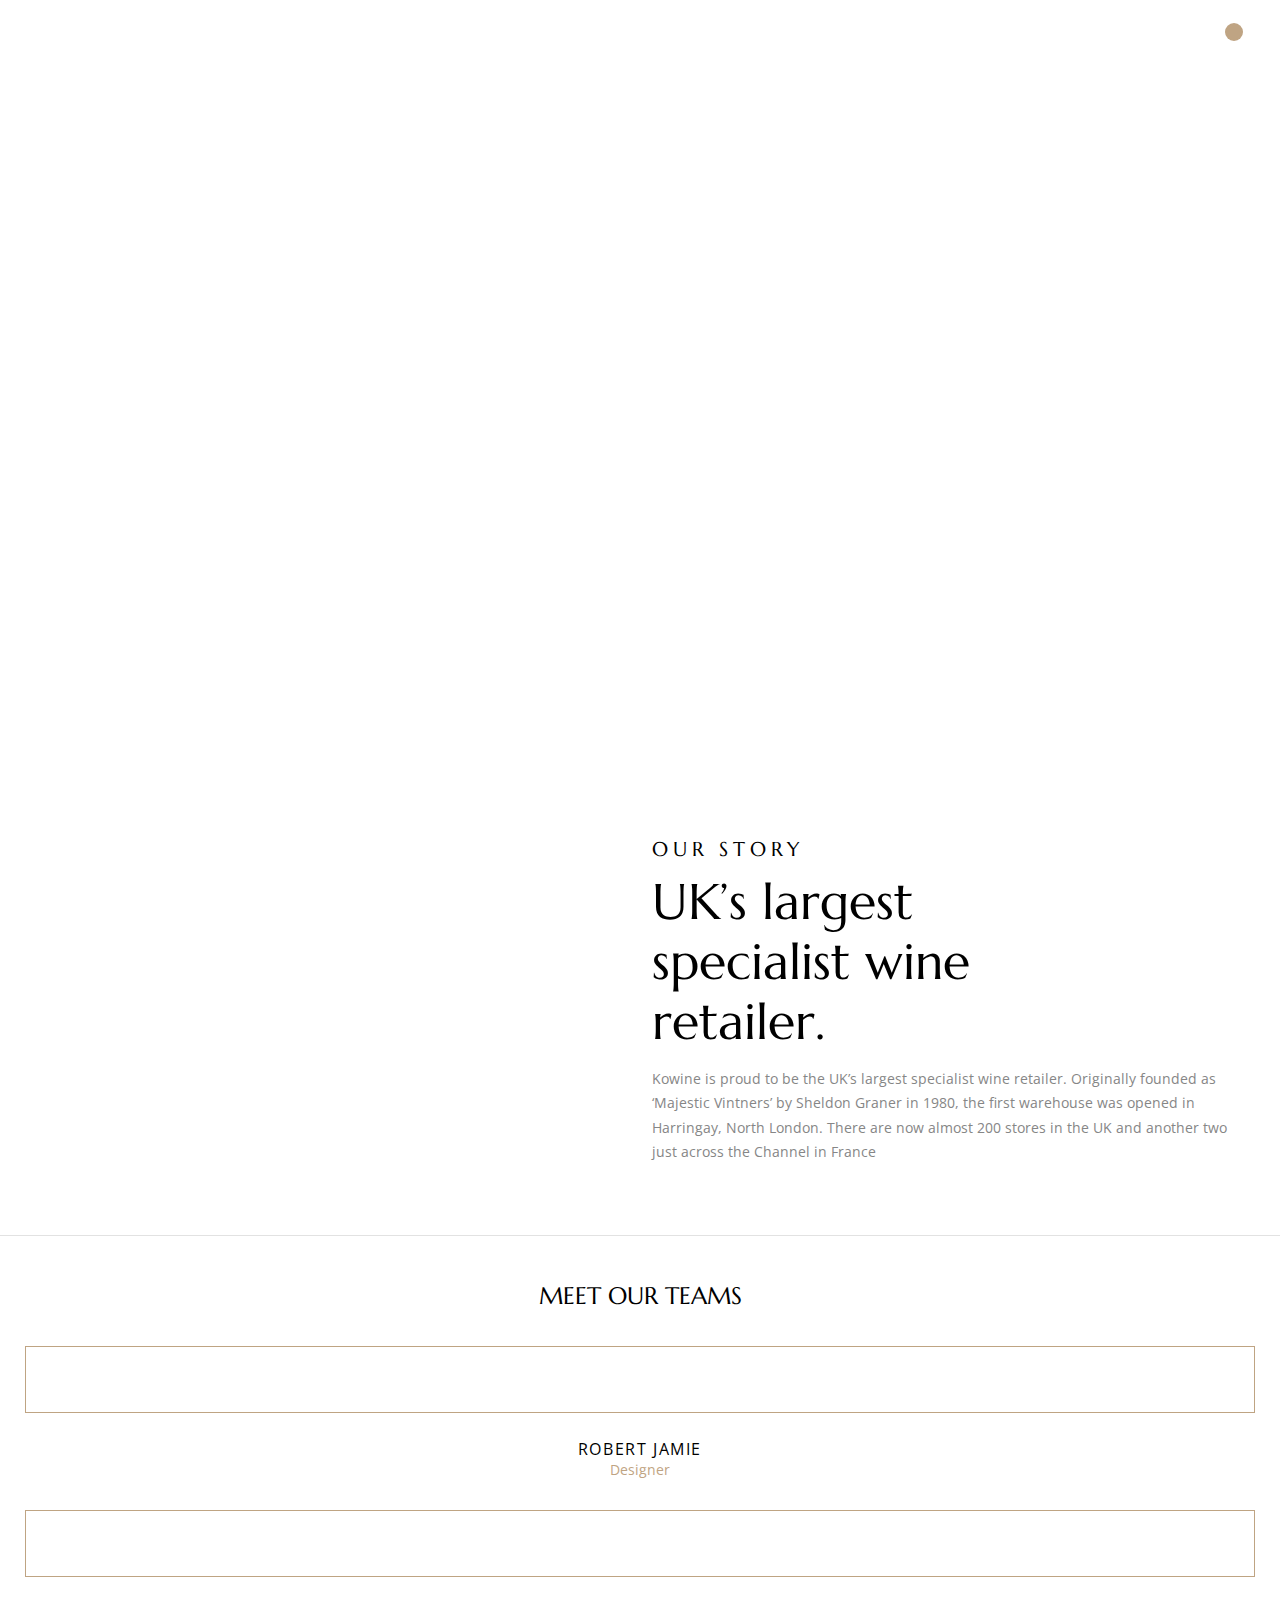
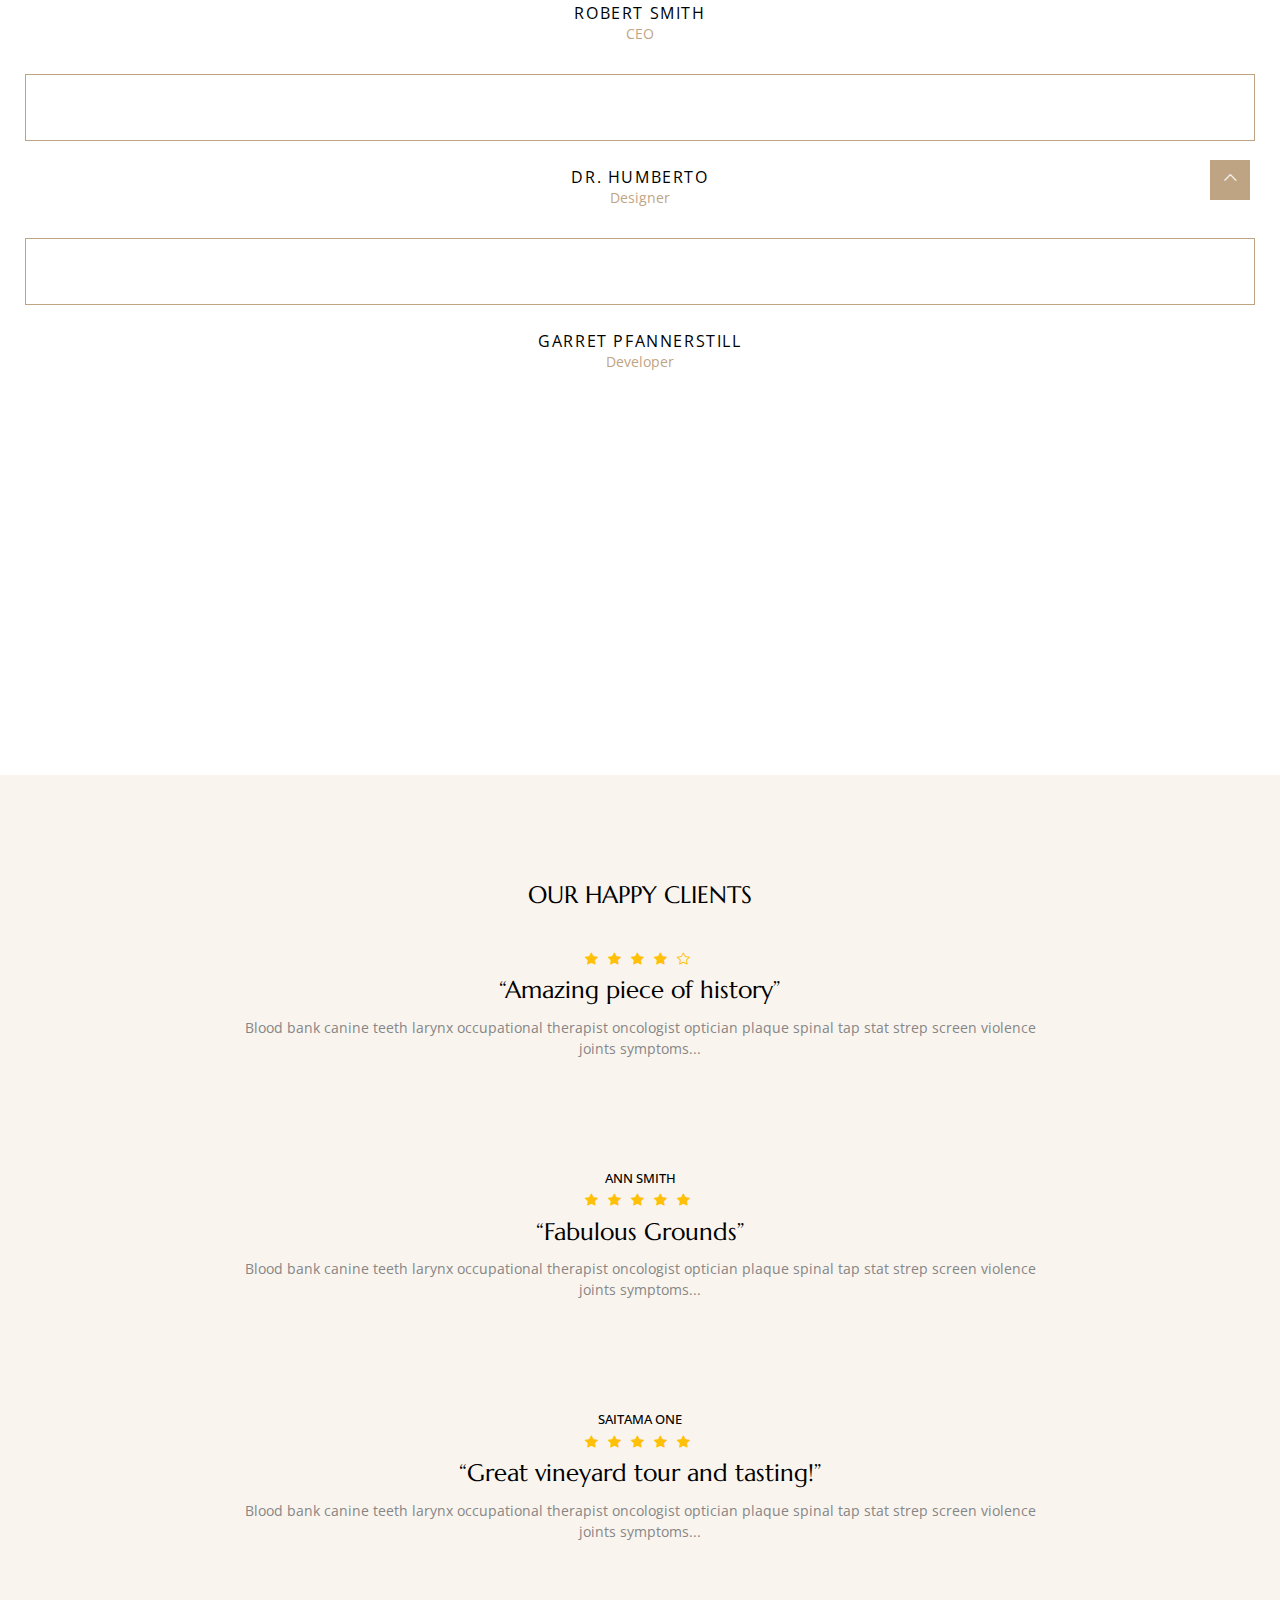
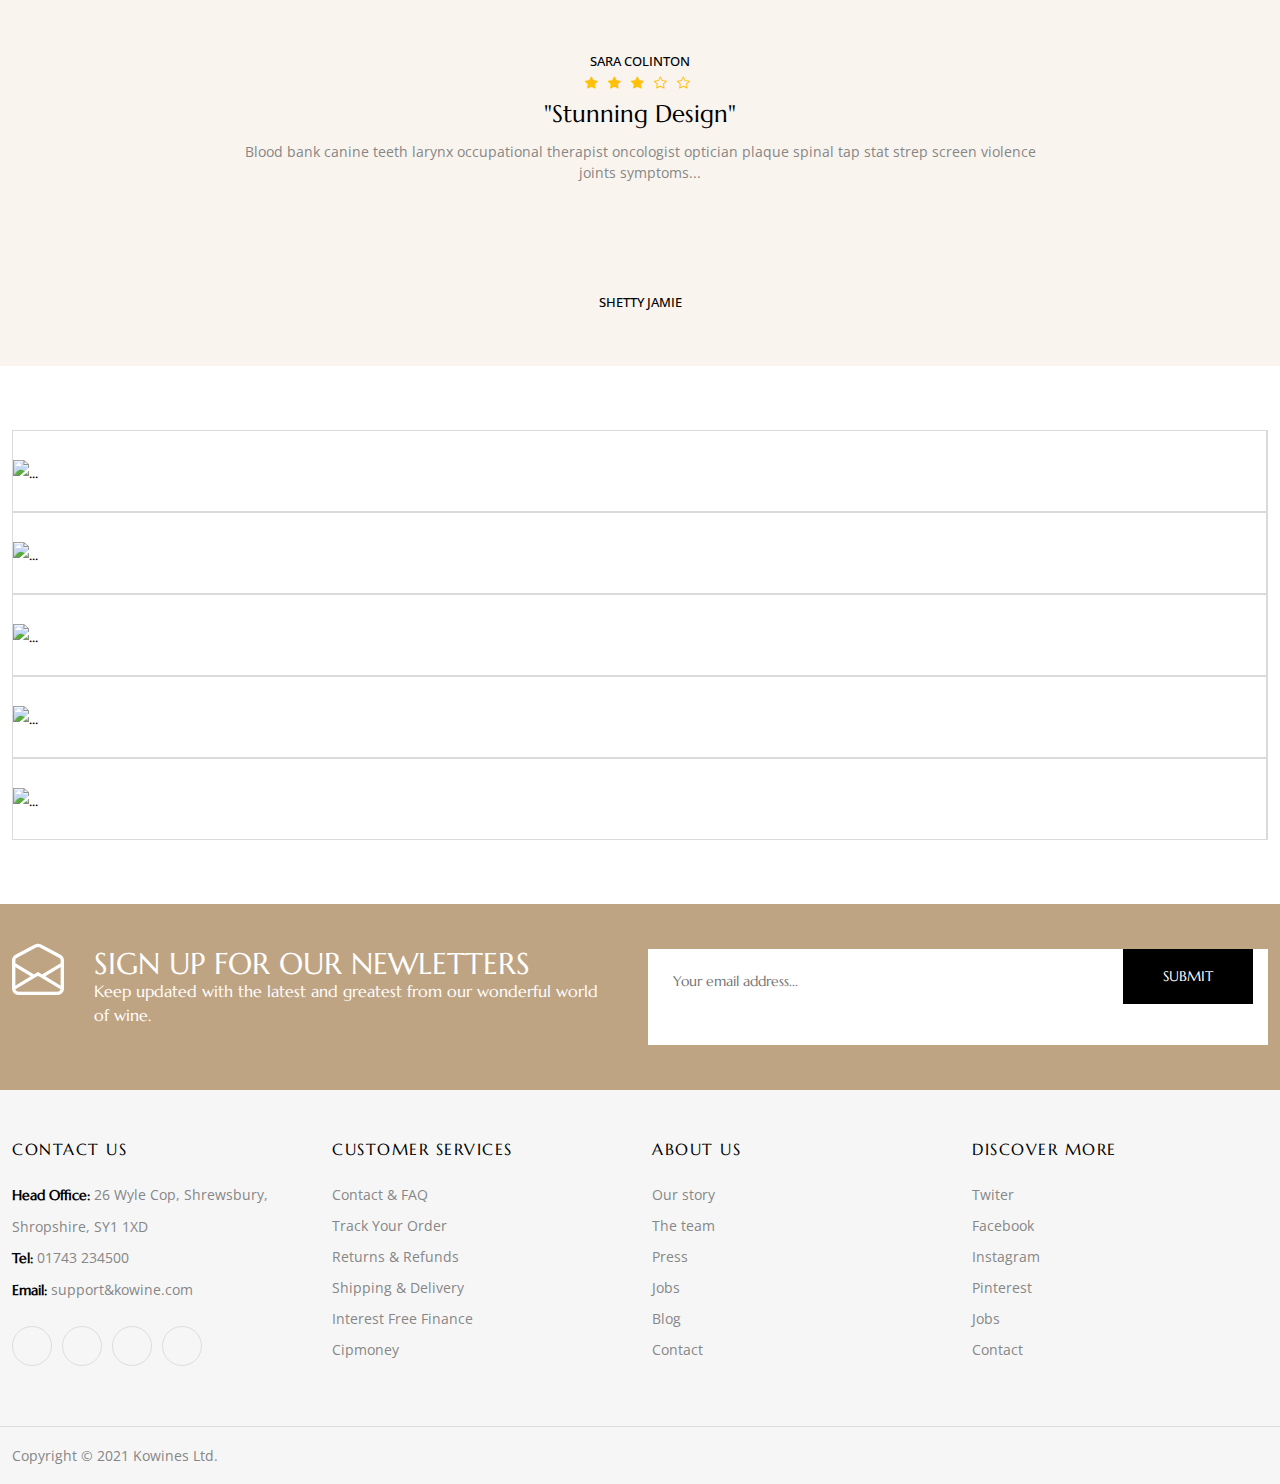
==== commit 1fa667b1: "Add files via upload" ====
--- a/Kowine/about.html
+++ b/Kowine/about.html
@@ -31,7 +31,7 @@
                               <div class="col-md-6 col-lg-10 mb-3 mb-lg-0">
                                 <div class="list-group list-group-flush">
                                   <a href="" >Home Categories</a>
-                                  <a href="" >Home Classic</a>
+                                  <a href="index.html" >Home Classic</a>
                                   <a href="" >Home Clean</a>
                                   <a href="" >Home Elegant</a>
                                   <a href="">Home Modern</a>
@@ -53,7 +53,7 @@
                               <div class="col-md-6 col-lg-3 mb-3 mb-lg-0">
                                 <div class="list-group list-group-flush">
                                   <h4>Shop Style</h4>
-                                    <a href="">Shop Standard</a>
+                                    <a href="shop.html">Shop Standard</a>
                                     <a href="">Shop Full</a>
                                     <a href="">Shop Only Categories</a>
                                     <a href="">Shop Icon Categories</a>
@@ -255,14 +255,14 @@
                         </div>
                       </li>
                       <li class="nav-item dropdown dropdown-hover position-static">
-                        <a class="about-link nav-link dropdown-toggle me-4 text-white" href="#" id="navbarDropdown" role="button" data-mdb-toggle="dropdown" aria-expanded="false">PAGE</a>
+                        <a style="border-color: #fff;"class="current about-link nav-link dropdown-toggle me-4 text-white" href="#" id="navbarDropdown" role="button" data-mdb-toggle="dropdown" aria-expanded="false">PAGE</a>
                         <div class="dropdown-menu w-225px mt-0" aria-labelledby="navbarDropdown" style="border-top-left-radius: 0;border-top-right-radius: 0; ">
                           <div class="container">
                             <div class="row">
                               <div class="col-md-6 col-lg-10 mb-3 mb-lg-0">
                                 <div class="list-group list-group-flush">
-                                  <a href="" >About Us</a>
-                                  <a href="" >Contact</a>
+                                  <a href="about.html" >About Us</a>
+                                  <a href="contact.html" >Contact</a>
                                   <a href="" >Faq</a>
                                   <a href="" >Page 404</a>
                                 </div>
@@ -290,19 +290,20 @@
                 </div>
             </nav>
         </div>
-        <div class="toggleForm" style="top:8%;right:12%">
+        <div class="allForms" style="top: 8%;">
+          <div class="toggleForm activeForm" id="SignIn">
             <div class="f-top d-flex justify-content-between align-items-center">
               <span>Sing In</span>
-              <a href="">Create An Account</a>
+              <a href="" class="create">Create An Account</a>
             </div>
             <div class="f-content">
               <div class="fc-box">
                   <label>Username or email <span>*</span></label>
-                  <input type="text"  class="input-text" id="username" placeholder="Your name">
+                  <input id="logemail" type="text" class="input-text"  placeholder="Your name">
               </div>
               <div class="fc-box">
                 <label>Password <span>*</span></label>
-                <input  type="password" id="password" placeholder="Password">
+                <input id="logpassword" type="password"  placeholder="Password">
               </div>
               <div class="remember-all d-flex justify-content-between align-items-center">
                 <div class="round">
@@ -317,8 +318,28 @@
                 <button>LOGIN</button>
               </div>
             </div>
-      </div>
-        <div class="toggleSearch" style="top:14%; right:2%"> 
+          </div>
+          <div class="toggleForm2" id="Register" style="padding-bottom: 70px;">
+            <div class="f-top d-flex justify-content-between align-items-center">
+              <span>Register</span>
+              <a href="" class="already">Already has an account</a>
+            </div>
+            <div class="f-content">
+              <div class="fc-box">
+                  <label>Email <span>*</span></label>
+                  <input type="email" class="input-text" id="email" placeholder="Email">
+              </div>
+              <div class="fc-box">
+                <label>Password <span>*</span></label>
+                <input  type="password" id="password" placeholder="Password">
+              </div>
+              <div class="button-register">
+                <button>REGISTER</button>
+              </div>
+            </div>
+          </div>
+        </div>
+        <div class="toggleSearch" style="top:9%; right:2%"> 
           <div class="ts-box">
             <button id="srchBtn"><i class="bi bi-search"></i></button>
             <input type="text" placeholder="Search...">
@@ -419,9 +440,9 @@
         </div>
       </section>
         <section id="Discover">
-            <div class="d-content">
+            <div class="d-content pt-lg-290px pb-lg-210px py-md-200px py-150px">
                 <p>ABOUT US</p>
-                <h1>Discover who we are & what we do</h1>
+                <h1 class="fs-50px fs-md-70px px-2rem ">Discover who <br> we are & what we do</h1>
                 <div class="d-arrow">
                     <i class="bi bi-arrow-down"></i>
                 </div>
@@ -439,7 +460,7 @@
                     <div class="col-lg-6 col-md-6 m-auto">
                         <div class="s-text">
                             <h3>OUR STORY</h3>
-                            <h2>UK’s largest specialist wine retailer.</h2>
+                            <h2 class="fs-40px w-lg-70prcnt w-80prcnt fs-lg-50px">UK’s largest specialist wine retailer.</h2>
                             <p>Kowine is proud to be the UK’s largest specialist wine retailer. Originally founded 
                                 as ‘Majestic Vintners’ by Sheldon Graner in 1980, the first warehouse was opened in Harringay, North London.
                                  There are now almost 200 stores in the UK and another two just across the Channel in France
@@ -732,19 +753,19 @@
         <section id="SignUp">
           <div class="signup-all">
             <div class="container-b">
-                <div class="row">
-                  <div class="col-lg-6">
-                    <div class="sign-left d-flex align-items-center">
+                <div class="row g-3 text-center">
+                  <div class="col-xl-6 col-lg-12 col-md-12">
+                    <div class="sign-left d-inline-flex align-items-center flex-column flex-md-row">
                         <div class="icon">
                             <i class="bi bi-envelope-open"></i>
                         </div>
-                        <div class="text">
+                        <div class="text text-md-start text-center">
                             <h2>SIGN UP FOR OUR NEWLETTERS</h2>
                             <p>Keep updated with the latest and greatest from our wonderful world of wine.</p>
                         </div>
                       </div>
                     </div>
-                    <div class="col-lg-6">
+                    <div class="col-xl-6 col-lg-12 col-md-12">
                         <div class="sign-right">
                           <input type="email" placeholder="Your email address...">
                           <button>SUBMIT</button>
@@ -756,7 +777,7 @@
         </section>
     </main>
     <footer>
-      <div class="footer-all mb-50px">
+      <div class="footer-all">
         <div class="footer-first">
           <div class="container-b">
             <div class="row">
@@ -830,12 +851,12 @@
           <div class="container-b">
             <div class="row">
               <div class="col-lg-6 col-md-6 col-sm-12 col-12">
-                <div class="copyright">
+                <div class="copyright text-sm-start text-center">
                   <p>Copyright © 2021 Kowines Ltd.</p>
                 </div>
               </div>
               <div class="col-lg-6 col-md-6 col-sm-12 col-12">
-                <div class="card-images text-end">
+                <div class="card-images text-sm-end text-center">
                   <img class="w-lg-375px w-md-280px"src="https://wpbingosite.com/wordpress/kowine/wp-content/uploads/2020/06/payment.png" alt="">
                 </div>
               </div>
@@ -862,7 +883,7 @@
         </div>
       </div>
     </footer>
-    <div class="scroll-el">
+    <div class="scroll-el d-none d-sm-none d-md-block d-lg-block">
       <i id="scrollBtn" class="bi bi-chevron-up"></i>
      </div>
     <script src="https://ajax.googleapis.com/ajax/libs/jquery/3.6.1/jquery.min.js"></script>
--- a/Kowine/assets/css/style.css
+++ b/Kowine/assets/css/style.css
@@ -79,11 +79,21 @@
   font-size: 15px;
   margin-left: 20px;
 }
+header .header-first .social-media i:hover {
+  color: #BFA483;
+}
 header .header-second .dropdown-hover:hover .dropdown-menu {
   display: inline-block;
 }
 header .header-second .dropdown-hover .dropdown-toggle:active {
   pointer-events: none;
+}
+header .header-second .current {
+  border-bottom: 1px solid #000;
+  padding: 4px 0 0 0 !important;
+}
+header .header-second .current::before {
+  height: 0 !important;
 }
 header .header-second .navbar .nav-link {
   color: #000;
@@ -221,11 +231,11 @@
   position: relative;
 }
 .toggleSearch {
-  z-index: 9999;
+  z-index: 9999999;
   display: none;
   position: absolute;
   right: 4%;
-  top: 15%;
+  top: 13%;
   padding: 30px 20px;
   width: 380px;
   background: #fff;
@@ -252,12 +262,36 @@
   line-height: 43px;
 }
 
-.toggleForm {
+.allForms {
   position: absolute;
   right: 13%;
   top: 12%;
+  z-index: 9999999;
+  display: none;
+}
+
+.activeForm {
+  opacity: 1 !important;
+  visibility: visible !important;
+  transform: translateX(0) !important;
+}
+
+#Register {
+  transform: translateX(-5%);
+}
+
+#SignIn {
+  transform: translateX(5%);
+}
+
+.toggleForm, .toggleForm2 {
+  position: absolute;
+  opacity: 0;
+  visibility: hidden;
+  right: 0%;
+  top: 0%;
+  transition: 0.5s ease;
   z-index: 99999;
-  display: none;
   width: 400px;
   max-width: 400px;
   background-color: #fff;
@@ -265,32 +299,32 @@
   border-top: 2px solid #BFA483;
   padding: 30px;
 }
-.toggleForm .f-top {
+.toggleForm .f-top, .toggleForm2 .f-top {
   margin-bottom: 15px;
 }
-.toggleForm .f-top span {
+.toggleForm .f-top span, .toggleForm2 .f-top span {
   font-size: 19px;
   color: #000;
 }
-.toggleForm .f-top a {
+.toggleForm .f-top a, .toggleForm2 .f-top a {
   font-size: 16px;
   color: #BFA483;
 }
-.toggleForm .f-content * {
+.toggleForm .f-content *, .toggleForm2 .f-content * {
   font-family: "Open Sans", sans-serif;
 }
-.toggleForm .f-content .fc-box {
+.toggleForm .f-content .fc-box, .toggleForm2 .f-content .fc-box {
   margin-bottom: 20px;
 }
-.toggleForm .f-content .fc-box label {
+.toggleForm .f-content .fc-box label, .toggleForm2 .f-content .fc-box label {
   margin: 0 0 5px;
   font-size: 14px;
   color: #868686;
 }
-.toggleForm .f-content .fc-box label span {
+.toggleForm .f-content .fc-box label span, .toggleForm2 .f-content .fc-box label span {
   color: #ff4a4a;
 }
-.toggleForm .f-content .fc-box input {
+.toggleForm .f-content .fc-box input, .toggleForm2 .f-content .fc-box input {
   padding: 0 20px;
   width: 100%;
   height: 45px;
@@ -299,10 +333,10 @@
   font-size: 14px;
   border: 1px solid #ddd;
 }
-.toggleForm .f-content .remember-all .round {
-  position: relative;
-}
-.toggleForm .f-content .remember-all .round label {
+.toggleForm .f-content .remember-all .round, .toggleForm2 .f-content .remember-all .round {
+  position: relative;
+}
+.toggleForm .f-content .remember-all .round label, .toggleForm2 .f-content .remember-all .round label {
   background-color: #fff;
   border: 2px solid #868686;
   border-radius: 100%;
@@ -313,7 +347,7 @@
   position: absolute;
   top: 0;
 }
-.toggleForm .f-content .remember-all .round label::after {
+.toggleForm .f-content .remember-all .round label::after, .toggleForm2 .f-content .remember-all .round label::after {
   content: "Remember me";
   position: absolute;
   top: -6px;
@@ -321,25 +355,25 @@
   font-size: 14px;
   width: 100px;
 }
-.toggleForm .f-content .remember-all .round input[type=checkbox] {
+.toggleForm .f-content .remember-all .round input[type=checkbox], .toggleForm2 .f-content .remember-all .round input[type=checkbox] {
   visibility: hidden;
 }
-.toggleForm .f-content .remember-all .round input[type=checkbox]:checked + label {
+.toggleForm .f-content .remember-all .round input[type=checkbox]:checked + label, .toggleForm2 .f-content .remember-all .round input[type=checkbox]:checked + label {
   background-color: #BFA483;
   border-color: #868686;
 }
-.toggleForm .f-content .remember-all .round input[type=checkbox]:checked + label:after {
+.toggleForm .f-content .remember-all .round input[type=checkbox]:checked + label:after, .toggleForm2 .f-content .remember-all .round input[type=checkbox]:checked + label:after {
   opacity: 1;
 }
-.toggleForm .f-content .remember-all .lostpassword {
+.toggleForm .f-content .remember-all .lostpassword, .toggleForm2 .f-content .remember-all .lostpassword {
   padding-bottom: 15px;
 }
-.toggleForm .f-content .remember-all .lostpassword a {
+.toggleForm .f-content .remember-all .lostpassword a, .toggleForm2 .f-content .remember-all .lostpassword a {
   font-size: 13px;
   color: #000;
   position: relative;
 }
-.toggleForm .f-content .remember-all .lostpassword a::before {
+.toggleForm .f-content .remember-all .lostpassword a::before, .toggleForm2 .f-content .remember-all .lostpassword a::before {
   content: "";
   position: absolute;
   left: 50%;
@@ -351,11 +385,11 @@
   transition: 0.3s ease;
   bottom: 0;
 }
-.toggleForm .f-content .remember-all .lostpassword a:hover::before {
+.toggleForm .f-content .remember-all .lostpassword a:hover::before, .toggleForm2 .f-content .remember-all .lostpassword a:hover::before {
   width: 50%;
   background-color: #BFA483;
 }
-.toggleForm .f-content .button-login button {
+.toggleForm .f-content .button-login button, .toggleForm .f-content .button-register button, .toggleForm2 .f-content .button-login button, .toggleForm2 .f-content .button-register button {
   background-color: #000;
   color: #fff;
   cursor: pointer;
@@ -366,7 +400,7 @@
   height: 45px;
   transition: 0.3s ease;
 }
-.toggleForm .f-content .button-login button:hover {
+.toggleForm .f-content .button-login button:hover, .toggleForm .f-content .button-register button:hover, .toggleForm2 .f-content .button-login button:hover, .toggleForm2 .f-content .button-register button:hover {
   background-color: #BFA483;
 }
 
@@ -469,6 +503,9 @@
   .header-second {
     display: none;
   }
+  .footer-all {
+    margin-bottom: 50px !important;
+  }
 }
 @media (min-width: 576px) and (max-width: 768px) {
   .footer-second .copyright p {
@@ -478,27 +515,34 @@
     text-align: center !important;
   }
 }
-.common_box .box, #ShopSecond .shopsecond-all .products-content .box {
+.common_box .box, #ShopSecond .shopsecond-all .products-content .box, .slider-products2 .box, .slider-products .box {
   padding: 0 1rem;
   position: relative;
 }
-.common_box .box:hover .box-image img:first-child, #ShopSecond .shopsecond-all .products-content .box:hover .box-image img:first-child {
+.common_box .box:hover .box-image img:first-child, #ShopSecond .shopsecond-all .products-content .box:hover .box-image img:first-child, .slider-products2 .box:hover .box-image img:first-child, .slider-products .box:hover .box-image img:first-child {
   opacity: 0;
   visibility: hidden;
 }
-.common_box .box:hover .box-image img:last-child, #ShopSecond .shopsecond-all .products-content .box:hover .box-image img:last-child {
+.common_box .box:hover .box-image img:last-child, #ShopSecond .shopsecond-all .products-content .box:hover .box-image img:last-child, .slider-products2 .box:hover .box-image img:last-child, .slider-products .box:hover .box-image img:last-child {
   opacity: 1;
   visibility: visible;
 }
-.common_box .box .box-image, #ShopSecond .shopsecond-all .products-content .box .box-image {
-  position: relative;
-}
-.common_box .box .box-image img:first-child, #ShopSecond .shopsecond-all .products-content .box .box-image img:first-child {
+.common_box .box:hover .b-list, #ShopSecond .shopsecond-all .products-content .box:hover .b-list, .slider-products2 .box:hover .b-list, .slider-products .box:hover .b-list {
+  opacity: 1;
+  visibility: visible;
+}
+.common_box .box:hover .b-list .l-item, #ShopSecond .shopsecond-all .products-content .box:hover .b-list .l-item, .slider-products2 .box:hover .b-list .l-item, .slider-products .box:hover .b-list .l-item {
+  transform: rotateY(0deg) !important;
+}
+.common_box .box .box-image, #ShopSecond .shopsecond-all .products-content .box .box-image, .slider-products2 .box .box-image, .slider-products .box .box-image {
+  position: relative;
+}
+.common_box .box .box-image img:first-child, #ShopSecond .shopsecond-all .products-content .box .box-image img:first-child, .slider-products2 .box .box-image img:first-child, .slider-products .box .box-image img:first-child {
   transition: all 0.5s ease;
   max-width: 100%;
   height: auto;
 }
-.common_box .box .box-image img:last-child, #ShopSecond .shopsecond-all .products-content .box .box-image img:last-child {
+.common_box .box .box-image img:last-child, #ShopSecond .shopsecond-all .products-content .box .box-image img:last-child, .slider-products2 .box .box-image img:last-child, .slider-products .box .box-image img:last-child {
   position: absolute;
   top: 0;
   left: 0;
@@ -507,7 +551,7 @@
   max-width: 100%;
   height: auto;
 }
-.common_box .box .box-image .spans span, #ShopSecond .shopsecond-all .products-content .box .box-image .spans span {
+.common_box .box .box-image .spans span, #ShopSecond .shopsecond-all .products-content .box .box-image .spans span, .slider-products2 .box .box-image .spans span, .slider-products .box .box-image .spans span {
   position: absolute;
   z-index: 2;
   color: #fff;
@@ -519,29 +563,30 @@
       -ms-user-select: none;
           user-select: none;
 }
-.common_box .box .box-image .spans span:last-child, #ShopSecond .shopsecond-all .products-content .box .box-image .spans span:last-child {
+.common_box .box .box-image .spans span:last-child, #ShopSecond .shopsecond-all .products-content .box .box-image .spans span:last-child, .slider-products2 .box .box-image .spans span:last-child, .slider-products .box .box-image .spans span:last-child {
   background-color: #BFA483;
   right: 10px;
   top: 10px;
 }
-.common_box .box .box-image .spans span:first-child, #ShopSecond .shopsecond-all .products-content .box .box-image .spans span:first-child {
+.common_box .box .box-image .spans span:first-child, #ShopSecond .shopsecond-all .products-content .box .box-image .spans span:first-child, .slider-products2 .box .box-image .spans span:first-child, .slider-products .box .box-image .spans span:first-child {
   left: 10px;
   top: 10px;
   background-color: #B12A2A;
 }
-.common_box .box .box-image .spans #none, #ShopSecond .shopsecond-all .products-content .box .box-image .spans #none {
+.common_box .box .box-image .spans #none, #ShopSecond .shopsecond-all .products-content .box .box-image .spans #none, .slider-products2 .box .box-image .spans #none, .slider-products .box .box-image .spans #none {
   opacity: 0;
   visibility: hidden;
 }
-.common_box .box .b-list, #ShopSecond .shopsecond-all .products-content .box .b-list {
+.common_box .box .b-list, #ShopSecond .shopsecond-all .products-content .box .b-list, .slider-products2 .box .b-list, .slider-products .box .b-list {
   position: absolute;
   bottom: 30%;
   right: 7%;
-  transition: 0.3s ease;
+  transition: 0.5s ease;
   opacity: 0;
   visibility: hidden;
 }
-.common_box .box .b-list .l-item, #ShopSecond .shopsecond-all .products-content .box .b-list .l-item {
+.common_box .box .b-list .l-item, #ShopSecond .shopsecond-all .products-content .box .b-list .l-item, .slider-products2 .box .b-list .l-item, .slider-products .box .b-list .l-item {
+  transform: rotateY(-90deg);
   width: 45px;
   height: 45px;
   line-height: 45px;
@@ -551,37 +596,52 @@
   margin-bottom: 5px;
   transition: 0.3s ease;
 }
-.common_box .box .b-list .l-item:hover, #ShopSecond .shopsecond-all .products-content .box .b-list .l-item:hover {
+.common_box .box .b-list .l-item:hover, #ShopSecond .shopsecond-all .products-content .box .b-list .l-item:hover, .slider-products2 .box .b-list .l-item:hover, .slider-products .box .b-list .l-item:hover {
   background-color: #BFA483;
 }
-.common_box .box .b-list .l-item:hover i, #ShopSecond .shopsecond-all .products-content .box .b-list .l-item:hover i {
-  color: #fff;
-}
-.common_box .box:hover .b-list, #ShopSecond .shopsecond-all .products-content .box:hover .b-list {
+.common_box .box .b-list .l-item:hover i, #ShopSecond .shopsecond-all .products-content .box .b-list .l-item:hover i, .slider-products2 .box .b-list .l-item:hover i, .slider-products .box .b-list .l-item:hover i {
+  color: #fff;
+}
+.common_box .box .b-list .l-item:first-child, #ShopSecond .shopsecond-all .products-content .box .b-list .l-item:first-child, .slider-products2 .box .b-list .l-item:first-child, .slider-products .box .b-list .l-item:first-child {
+  transition-delay: 0.1s;
+}
+.common_box .box .b-list .l-item:nth-child(2), #ShopSecond .shopsecond-all .products-content .box .b-list .l-item:nth-child(2), .slider-products2 .box .b-list .l-item:nth-child(2), .slider-products .box .b-list .l-item:nth-child(2) {
+  transition-delay: 0.15s;
+}
+.common_box .box .b-list .l-item:last-child, #ShopSecond .shopsecond-all .products-content .box .b-list .l-item:last-child, .slider-products2 .box .b-list .l-item:last-child, .slider-products .box .b-list .l-item:last-child {
+  transition-delay: 0.175s;
+}
+.common_box .box:hover .b-list, #ShopSecond .shopsecond-all .products-content .box:hover .b-list, .slider-products2 .box:hover .b-list, .slider-products .box:hover .b-list {
   opacity: 1;
   visibility: visible;
 }
-.common_box .box .box-text, #ShopSecond .shopsecond-all .products-content .box .box-text {
+.common_box .box .box-text, #ShopSecond .shopsecond-all .products-content .box .box-text, .slider-products2 .box .box-text, .slider-products .box .box-text {
   text-align: center;
   margin-top: 12px;
 }
-.common_box .box .box-text i, #ShopSecond .shopsecond-all .products-content .box .box-text i {
+.common_box .box .box-text i, #ShopSecond .shopsecond-all .products-content .box .box-text i, .slider-products2 .box .box-text i, .slider-products .box .box-text i {
   font-size: 10px;
   color: #ff4a4a;
 }
-.common_box .box .box-text #before-prc, #ShopSecond .shopsecond-all .products-content .box .box-text #before-prc {
+.common_box .box .box-text #before-prc, #ShopSecond .shopsecond-all .products-content .box .box-text #before-prc, .slider-products2 .box .box-text #before-prc, .slider-products .box .box-text #before-prc {
   font-size: 14px;
   color: #a3a3a3;
   text-decoration: line-through;
   margin-right: 5px;
 }
-.common_box .box .box-text .review, #ShopSecond .shopsecond-all .products-content .box .box-text .review {
+.common_box .box .box-text .stars i, #ShopSecond .shopsecond-all .products-content .box .box-text .stars i, .slider-products2 .box .box-text .stars i, .slider-products .box .box-text .stars i {
+  color: #ff4a4a;
+}
+.common_box .box .box-text .nostars i, #ShopSecond .shopsecond-all .products-content .box .box-text .nostars i, .slider-products2 .box .box-text .nostars i, .slider-products .box .box-text .nostars i {
+  color: #E1E1E1;
+}
+.common_box .box .box-text .review, #ShopSecond .shopsecond-all .products-content .box .box-text .review, .slider-products2 .box .box-text .review, .slider-products .box .box-text .review {
   color: #a3a3a3;
   font-size: 12px;
   margin-left: 2px;
   font-family: Open Sans, sans-serif;
 }
-.common_box .box .box-text a, #ShopSecond .shopsecond-all .products-content .box .box-text a {
+.common_box .box .box-text a, #ShopSecond .shopsecond-all .products-content .box .box-text a, .slider-products2 .box .box-text a, .slider-products .box .box-text a {
   text-transform: uppercase;
   display: inline-block;
   width: 79%;
@@ -592,23 +652,23 @@
   line-height: 16px;
   transition: 0.3s;
 }
-.common_box .box .box-text a:hover, #ShopSecond .shopsecond-all .products-content .box .box-text a:hover {
+.common_box .box .box-text a:hover, #ShopSecond .shopsecond-all .products-content .box .box-text a:hover, .slider-products2 .box .box-text a:hover, .slider-products .box .box-text a:hover {
   color: #BFA483;
 }
-.common_box .box .box-text p, #ShopSecond .shopsecond-all .products-content .box .box-text p {
+.common_box .box .box-text p, #ShopSecond .shopsecond-all .products-content .box .box-text p, .slider-products2 .box .box-text p, .slider-products .box .box-text p {
   color: #BFA483;
 }
-.common_box .box .box-text span:last-child, #ShopSecond .shopsecond-all .products-content .box .box-text span:last-child {
+.common_box .box .box-text span:last-child, #ShopSecond .shopsecond-all .products-content .box .box-text span:last-child, .slider-products2 .box .box-text span:last-child, .slider-products .box .box-text span:last-child {
   color: #BFA483;
 }
 
-.common_h2, #Clients .clients-all h2, #Team .team-all h2, #Nine .nine-all h2, #Fifth .fifth-all h2, #Fifth .seventh-all h2, #Seventh .fifth-all h2, #Seventh .seventh-all h2, #Third .third-all h2, #Second .second-all h2 {
+.common_h2, #DetailsThird .detailsthird-all h2, #Clients .clients-all h2, #Team .team-all h2, #Nine .nine-all h2, #Fifth .fifth-all h2, #Fifth .seventh-all h2, #Seventh .fifth-all h2, #Seventh .seventh-all h2, #Third .third-all h2, #Second .second-all h2 {
   font-size: 24px;
   line-height: 30px;
   margin: 50px 0 35px;
   text-align: center;
 }
-.common_h2 span, #Clients .clients-all h2 span, #Team .team-all h2 span, #Nine .nine-all h2 span, #Fifth .fifth-all h2 span, #Fifth .seventh-all h2 span, #Seventh .fifth-all h2 span, #Seventh .seventh-all h2 span, #Third .third-all h2 span, #Second .second-all h2 span {
+.common_h2 span, #DetailsThird .detailsthird-all h2 span, #Clients .clients-all h2 span, #Team .team-all h2 span, #Nine .nine-all h2 span, #Fifth .fifth-all h2 span, #Fifth .seventh-all h2 span, #Seventh .fifth-all h2 span, #Seventh .seventh-all h2 span, #Third .third-all h2 span, #Second .second-all h2 span {
   color: #BFA483;
 }
 
@@ -909,125 +969,8 @@
   background: #fff;
 }
 
-.slider-products2 .box, .slider-products .box {
-  padding: 0 1rem;
-  position: relative;
-}
-.slider-products2 .box:hover .box-image img:first-child, .slider-products .box:hover .box-image img:first-child {
-  opacity: 0;
-  visibility: hidden;
-}
-.slider-products2 .box:hover .box-image img:last-child, .slider-products .box:hover .box-image img:last-child {
-  opacity: 1;
-  visibility: visible;
-}
-.slider-products2 .box .box-image, .slider-products .box .box-image {
-  position: relative;
-}
-.slider-products2 .box .box-image img:first-child, .slider-products .box .box-image img:first-child {
-  transition: all 0.5s ease;
-  max-width: 100%;
-  height: auto;
-}
-.slider-products2 .box .box-image img:last-child, .slider-products .box .box-image img:last-child {
-  position: absolute;
-  top: 0;
-  left: 0;
-  opacity: 0;
-  visibility: hidden;
-  max-width: 100%;
-  height: auto;
-}
-.slider-products2 .box .box-image .spans span, .slider-products .box .box-image .spans span {
-  position: absolute;
-  z-index: 2;
-  color: #fff;
-  padding: 1px 12px;
-  font-weight: 500;
-  font-size: 14px;
-  -webkit-user-select: none;
-     -moz-user-select: none;
-      -ms-user-select: none;
-          user-select: none;
-}
-.slider-products2 .box .box-image .spans span:last-child, .slider-products .box .box-image .spans span:last-child {
-  background-color: #BFA483;
-  right: 10px;
-  top: 10px;
-}
-.slider-products2 .box .box-image .spans span:first-child, .slider-products .box .box-image .spans span:first-child {
-  left: 10px;
-  top: 10px;
-  background-color: #B12A2A;
-}
-.slider-products2 .box .box-image .spans #none, .slider-products .box .box-image .spans #none {
-  opacity: 0;
-  visibility: hidden;
-}
-.slider-products2 .box .b-list, .slider-products .box .b-list {
-  position: absolute;
-  bottom: 30%;
-  right: 7%;
-  transition: 0.3s ease;
-  opacity: 0;
-  visibility: hidden;
-}
-.slider-products2 .box .b-list .l-item, .slider-products .box .b-list .l-item {
-  width: 45px;
-  height: 45px;
-  line-height: 45px;
-  border: 1px solid #e6e6e6;
-  background-color: #fff;
-  text-align: center;
-  margin-bottom: 5px;
-  transition: 0.3s ease;
-}
-.slider-products2 .box .b-list .l-item:hover, .slider-products .box .b-list .l-item:hover {
-  background-color: #BFA483;
-}
-.slider-products2 .box .b-list .l-item:hover i, .slider-products .box .b-list .l-item:hover i {
-  color: #fff;
-}
-.slider-products2 .box:hover .b-list, .slider-products .box:hover .b-list {
-  opacity: 1;
-  visibility: visible;
-}
-.slider-products2 .box .box-text, .slider-products .box .box-text {
-  text-align: center;
-  margin-top: 12px;
-}
-.slider-products2 .box .box-text i, .slider-products .box .box-text i {
-  font-size: 10px;
-  color: #ff4a4a;
-}
-.slider-products2 .box .box-text #before-prc, .slider-products .box .box-text #before-prc {
-  font-size: 14px;
-  color: #a3a3a3;
-  text-decoration: line-through;
-  margin-right: 5px;
-}
-.slider-products2 .box .box-text .review, .slider-products .box .box-text .review {
-  color: #a3a3a3;
-  font-size: 12px;
-  margin-left: 2px;
-  font-family: Open Sans, sans-serif;
-}
-.slider-products2 .box .box-text a, .slider-products .box .box-text a {
-  text-transform: uppercase;
-  display: inline-block;
-  width: 79%;
-  color: #000;
-  font-size: 12px;
-  letter-spacing: 0.1em;
-  margin: 2px auto 7px;
-  line-height: 16px;
-  transition: 0.3s;
-}
-.slider-products2 .box .box-text a:hover, .slider-products .box .box-text a:hover {
-  color: #BFA483;
-}
-.slider-products2 .box .box-text p, .slider-products .box .box-text p {
-  color: #BFA483;
+.slider-products .box-text a {
+  padding: 0 3rem;
 }
 
 #Third .third-all {
@@ -1291,15 +1234,14 @@
 #Discover .d-content {
   text-align: center;
   background: #ffffff url("https://wpbingosite.com/wordpress/kowine/wp-content/uploads/2021/06/about.jpg") no-repeat fixed center;
-  padding: 290px 0 210px;
 }
 #Discover .d-content p {
   color: #fff;
+  font-size: 18px;
+  letter-spacing: 3px;
 }
 #Discover .d-content h1 {
   color: #fff;
-  font-size: 4rem;
-  width: 50%;
   margin: 10px auto 50px;
 }
 #Discover .d-content .d-arrow {
@@ -1314,6 +1256,7 @@
 #Story .story-all {
   padding: 45px 0 70px;
   border-bottom: 1px solid #e2e2e2;
+  background: url("https://wpbingosite.com/wordpress/kowine/wp-content/uploads/2021/06/about-us.jpg") top right/cover no-repeat;
 }
 #Story .story-all .s-text h3 {
   font-size: 20px;
@@ -1321,10 +1264,7 @@
   line-height: 24px;
 }
 #Story .story-all .s-text h2 {
-  font-size: 50px;
-  line-height: 60px;
   margin: 10px 0 15px;
-  width: 70%;
 }
 #Story .story-all .s-text p {
   font-family: Open Sans, sans-serif;
@@ -1354,6 +1294,7 @@
   left: 50%;
   transform: translate(-50%, -50%);
   z-index: 22;
+  width: 100%;
 }
 #Team .team-all .slider-team .box .t-img .t-icons a {
   width: 40px;
@@ -1420,7 +1361,7 @@
 #Team .team-all .slider-team .box .t-info p {
   font-family: Open Sans, sans-serif;
   color: #BFA483;
-  font-size: 16px;
+  font-size: 14px;
 }
 #Team .team-all .slider-team .slick-dots li {
   margin: 0;
@@ -1487,9 +1428,10 @@
   display: inline-block;
   color: #fff;
   font-size: 52px;
-  transform: translateY(-15%);
+  transform: translateY(-22%);
 }
 #SignUp .signup-all .sign-left .text {
+  width: 100%;
   margin: 0 30px;
 }
 #SignUp .signup-all .sign-left .text h2 {
@@ -1551,9 +1493,6 @@
 #CustomerService .c-service-all .left-box {
   padding: 65px 0 15px;
 }
-#CustomerService .c-service-all .left-box .text-upper {
-  width: 80%;
-}
 #CustomerService .c-service-all .left-box .text-upper h2 {
   font-size: 30px;
 }
@@ -1579,13 +1518,13 @@
   display: flex;
   flex-direction: column;
   justify-content: center;
+  margin-top: 8px;
 }
 #CustomerService .c-service-all .left-box .info-bottom .info-box .i-text h4 {
   font-size: 18px;
   line-height: 20px;
 }
 #CustomerService .c-service-all .right-box {
-  padding: 70px 70px 80px 70px;
   transform: translateY(-15%);
 }
 #CustomerService .c-service-all .right-box .send {
@@ -1666,14 +1605,12 @@
   font-size: 15px;
 }
 #SidebarFilter .sidebarfilter-all .imgList label {
-  width: 120px;
-  height: 100px;
+  width: 100%;
 }
 #SidebarFilter .sidebarfilter-all .imgList label img {
-  height: 100px;
-  padding: 10px;
-  -o-object-fit: cover;
-     object-fit: cover;
+  height: 100%;
+  -o-object-fit: contain;
+     object-fit: contain;
 }
 
 #ShopFirst .shopfirst-all {
@@ -1846,6 +1783,10 @@
 .cat-item .feat-box .feat-text a {
   color: #868686;
   font-size: 14px;
+  transition: 0.3s ease;
+}
+.cat-item .feat-box .feat-text a:hover {
+  color: #BFA483;
 }
 .cat-item .feat-box .feat-text p {
   color: #BFA483;
@@ -1936,6 +1877,14 @@
   border-radius: 0;
   font-size: 14px;
 }
+#ShopSecond .shopsecond-all .left-head-part .sorting .sort-right .dropdown .dropdown-menu .dropdown-item {
+  color: #868686;
+  background-color: #fff;
+  transition: 0.3s ease;
+}
+#ShopSecond .shopsecond-all .left-head-part .sorting .sort-right .dropdown .dropdown-menu .dropdown-item:hover {
+  color: #BFA483;
+}
 #ShopSecond .shopsecond-all .products-content .box {
   padding: 0;
 }
@@ -1951,24 +1900,36 @@
 #ShopSecond .shopsecond-all .products-content .box .b-list {
   bottom: 40%;
 }
-#ShopSecond .shopsecond-all .left-foot-part {
-  margin: 4rem 0;
-}
-#ShopSecond .shopsecond-all .left-foot-part span {
-  display: flex;
-  justify-content: center;
-  align-items: center;
+#ShopSecond .shopsecond-all .simple-pagination ul {
+  margin: 0 0 20px;
+  padding: 0;
+  list-style: none;
+  text-align: center;
+}
+#ShopSecond .shopsecond-all .simple-pagination ul li {
+  display: inline-block;
+  margin-right: 5px;
+}
+#ShopSecond .shopsecond-all .simple-pagination ul li a, #ShopSecond .shopsecond-all .simple-pagination ul li span {
+  color: #868686;
   font-family: Open Sans, sans-serif;
-  width: 40px;
-  height: 40px;
-  border: 1px solid #ddd;
-  color: #868686;
-  margin: 0 5px;
-  cursor: pointer;
-}
-#ShopSecond .shopsecond-all .left-foot-part span i {
-  color: #868686;
-  font-size: 13px;
+  padding: 8px 12px;
+  text-decoration: none;
+  border: 1px solid #eee;
+  background-color: #fff;
+}
+#ShopSecond .shopsecond-all .simple-pagination .current {
+  color: #fff;
+  background-color: #000;
+  border-color: #000;
+}
+#ShopSecond .shopsecond-all .simple-pagination .prev {
+  display: none;
+}
+#ShopSecond .shopsecond-all .simple-pagination .prev.current, #ShopSecond .shopsecond-all .simple-pagination .next.current {
+  background: #fff;
+  border-color: #eee;
+  color: #868686;
 }
 
 #BasketFirst .basketfirst-all h2 {
@@ -2043,6 +2004,527 @@
   background-color: #BFA483;
 }
 
+#DetailsFirst .detailsfirst-all {
+  padding: 3rem 0 5rem;
+  border-top: 1px solid #ddd;
+  border-bottom: 1px solid #ddd;
+}
+#DetailsFirst .detailsfirst-all .details-left .d-left-top {
+  position: relative;
+}
+#DetailsFirst .detailsfirst-all .details-left .d-left-top .img_producto_container {
+  height: 464px;
+  width: 100%;
+  position: relative;
+  overflow: hidden;
+  border: 1px solid #ddd;
+}
+#DetailsFirst .detailsfirst-all .details-left .d-left-top .img_producto {
+  position: absolute;
+  top: 0;
+  left: 0;
+  width: 100%;
+  height: 100%;
+  background-repeat: no-repeat;
+  background-position: center;
+  background-size: cover;
+  transition: transform 0.5s ease-out;
+}
+#DetailsFirst .detailsfirst-all .details-left .d-left-top #magnificPopup {
+  position: absolute;
+  right: 2%;
+  top: 2%;
+  z-index: 1000;
+  width: 40px;
+  height: 40px;
+  border: 1px solid #ddd;
+  padding: 10px;
+  display: flex;
+  justify-content: center;
+  align-items: center;
+  border-radius: 100%;
+}
+#DetailsFirst .detailsfirst-all .details-left .d-left-bottom {
+  margin-top: 20px;
+}
+#DetailsFirst .detailsfirst-all .details-left .d-left-bottom .imgBox {
+  border: 1px solid #ddd;
+}
+#DetailsFirst .detailsfirst-all .details-left .d-left-bottom .activeImg {
+  border: 1px solid #000 !important;
+}
+#DetailsFirst .detailsfirst-all .details-left .d-left-bottom #videoBox {
+  position: relative;
+}
+#DetailsFirst .detailsfirst-all .details-left .d-left-bottom #videoBox::before {
+  content: "\f04b";
+  font-family: "Font Awesome 5 Free";
+  position: absolute;
+  left: 50%;
+  top: 50%;
+  transform: translate(-50%, -50%);
+  font-weight: 900;
+  color: #fff;
+  background-color: rgba(17, 16, 16, 0.5);
+  padding: 14px 20px;
+  border-radius: 100%;
+}
+#DetailsFirst .detailsfirst-all .details-right {
+  padding: 50px 15px 0 50px;
+}
+#DetailsFirst .detailsfirst-all .details-right .d-right-top nav {
+  color: #000;
+  font-weight: 600;
+  font-size: 13px;
+}
+#DetailsFirst .detailsfirst-all .details-right .d-right-top nav span {
+  padding-right: 3px;
+}
+#DetailsFirst .detailsfirst-all .details-right .d-right-top nav a {
+  color: #868686;
+  cursor: pointer;
+}
+#DetailsFirst .detailsfirst-all .details-right .d-right-top nav a:hover {
+  color: #BFA483;
+}
+#DetailsFirst .detailsfirst-all .details-right .d-right-top .rev i {
+  color: #ff4a4a;
+  font-size: 10px;
+}
+#DetailsFirst .detailsfirst-all .details-right .d-right-top .rev a {
+  color: #868686;
+  font-size: 15px;
+  margin-left: 10px;
+}
+#DetailsFirst .detailsfirst-all .details-right .d-right-top h2 {
+  font-size: 40px;
+}
+#DetailsFirst .detailsfirst-all .details-right .d-right-top .dr-rev {
+  margin: 18px 0 20px;
+}
+#DetailsFirst .detailsfirst-all .details-right .d-right-top .dr-rev p {
+  color: #BFA483;
+  font-size: 22px;
+}
+#DetailsFirst .detailsfirst-all .details-right .d-right-top .dr-rev p span {
+  font-size: 20px;
+  color: #868686;
+  text-decoration: line-through;
+}
+#DetailsFirst .detailsfirst-all .details-right .d-right-top .dr-rev .sale {
+  color: #ff4a4a;
+  font-size: 12px;
+  font-weight: 600;
+  display: inline-block;
+  border: 2px solid #ff4a4a;
+  border-right: none;
+  padding: 2px 5px 2px 10px;
+  position: relative;
+  margin-left: 8px;
+}
+#DetailsFirst .detailsfirst-all .details-right .d-right-top .dr-rev .sale::before {
+  content: "";
+  position: absolute;
+  width: 26px;
+  height: 26px;
+  right: -20px;
+  border: 13px solid #ff4a4a;
+  border-right-color: transparent;
+  top: -2px;
+  display: inline-block !important;
+  z-index: -2;
+}
+#DetailsFirst .detailsfirst-all .details-right .d-right-top .dr-rev .sale::after {
+  content: "";
+  position: absolute;
+  width: 22px;
+  height: 22px;
+  right: -15px;
+  border: 11px solid #fff;
+  border-right-color: transparent;
+  top: 0;
+  z-index: -1;
+}
+#DetailsFirst .detailsfirst-all .details-right .d-right-middle {
+  padding: 30px 0;
+  border-top: 1px solid #ddd;
+  border-bottom: 1px solid #ddd;
+}
+#DetailsFirst .detailsfirst-all .details-right .d-right-middle p {
+  margin: 0;
+  font-family: Open Sans, sans-serif;
+  font-size: 14px;
+  line-height: 1.5rem;
+  color: #868686;
+}
+#DetailsFirst .detailsfirst-all .details-right .d-right-middle .inp {
+  border: 2px solid #868686;
+  height: 50px;
+  position: relative;
+}
+#DetailsFirst .detailsfirst-all .details-right .d-right-middle .inp a {
+  display: flex;
+  justify-content: center;
+  align-items: center;
+  position: absolute;
+  top: 0;
+  width: 38px;
+  height: 46px;
+}
+#DetailsFirst .detailsfirst-all .details-right .d-right-middle .inp a:first-child {
+  left: 0;
+}
+#DetailsFirst .detailsfirst-all .details-right .d-right-middle .inp a:last-child {
+  right: 0;
+}
+#DetailsFirst .detailsfirst-all .details-right .d-right-middle .inp a i {
+  color: #868686;
+  font-size: 18px;
+}
+#DetailsFirst .detailsfirst-all .details-right .d-right-middle .inp input {
+  border: none;
+  outline: none;
+  width: 125px;
+  height: 46px;
+  text-align: center;
+  font-family: Open Sans, sans-serif;
+  padding: 0 38px;
+  font-size: 18px;
+  font-weight: 500;
+}
+#DetailsFirst .detailsfirst-all .details-right .d-right-middle .inp input::-webkit-outer-spin-button, #DetailsFirst .detailsfirst-all .details-right .d-right-middle .inp input::-webkit-inner-spin-button {
+  -webkit-appearance: none;
+}
+#DetailsFirst .detailsfirst-all .details-right .d-right-middle .add {
+  border-radius: 0;
+  font-size: 16px;
+  padding: 0 15px;
+  margin: 0 7px;
+  line-height: 50px;
+  background: rgba(0, 0, 0, 0.75);
+  border: 0;
+  color: #fff;
+  display: flex;
+  width: 60%;
+  justify-content: center;
+  align-items: center;
+  transition: 0.3s ease;
+}
+#DetailsFirst .detailsfirst-all .details-right .d-right-middle .add:hover {
+  background-color: #BFA483;
+}
+#DetailsFirst .detailsfirst-all .details-right .d-right-middle .heart {
+  display: flex;
+  justify-content: center;
+  align-items: center;
+  width: 50px;
+  height: 50px;
+  border: 1px solid #cecece;
+  transition: 0.3s ease;
+}
+#DetailsFirst .detailsfirst-all .details-right .d-right-middle .heart:hover {
+  background-color: #BFA483;
+}
+#DetailsFirst .detailsfirst-all .details-right .d-right-middle .heart:hover i {
+  color: #fff;
+}
+#DetailsFirst .detailsfirst-all .details-right .d-right-middle .heart i {
+  font-size: 18px;
+  color: #868686;
+}
+#DetailsFirst .detailsfirst-all .details-right .d-right-middle .buy {
+  background-color: #BFA483;
+  color: #fff;
+  transition: 0.3s ease;
+}
+#DetailsFirst .detailsfirst-all .details-right .d-right-middle .buy:hover {
+  background-color: #AE8A61;
+}
+#DetailsFirst .detailsfirst-all .details-right .d-right-bottom span, #DetailsFirst .detailsfirst-all .details-right .d-right-bottom p, #DetailsFirst .detailsfirst-all .details-right .d-right-bottom a {
+  font-family: "Open Sans", sans-serif;
+  color: #000;
+  font-size: 14px;
+}
+#DetailsFirst .detailsfirst-all .details-right .d-right-bottom span {
+  color: #868686;
+}
+#DetailsFirst .detailsfirst-all .details-right .d-right-bottom i:hover {
+  color: #BFA483;
+}
+
+#DetailsSecond .detailssecond-all {
+  border-bottom: 1px solid #ddd;
+  margin-bottom: 50px;
+}
+#DetailsSecond .detailssecond-all table, #DetailsSecond .detailssecond-all tr, #DetailsSecond .detailssecond-all td {
+  border: 1px solid #ddd;
+}
+#DetailsSecond .detailssecond-all table {
+  width: 100%;
+}
+#DetailsSecond .detailssecond-all table * {
+  font-family: Open Sans, sans-serif;
+  font-size: 14px;
+}
+#DetailsSecond .detailssecond-all table th, #DetailsSecond .detailssecond-all table td {
+  padding: 16px 30px;
+}
+#DetailsSecond .detailssecond-all table td {
+  color: #868686;
+}
+#DetailsSecond .detailssecond-all .customcom h2 {
+  font-size: 25px;
+}
+#DetailsSecond .detailssecond-all .customcom h2 span {
+  color: #BFA483;
+}
+#DetailsSecond .detailssecond-all .customcom .revBox {
+  padding: 0px 30px 30px;
+  border: 1px solid #ddd;
+  border-radius: 8px;
+  margin: 37.5px 0 65px;
+}
+#DetailsSecond .detailssecond-all .customcom .revBox * {
+  font-family: Open Sans, sans-serif;
+}
+#DetailsSecond .detailssecond-all .customcom .revBox i {
+  color: #ff4a4a;
+  font-size: 12px;
+}
+#DetailsSecond .detailssecond-all .customcom .revBox .profileImg {
+  border-radius: 100%;
+  margin-bottom: 5px;
+  width: 60px;
+  height: 60px;
+}
+#DetailsSecond .detailssecond-all .customcom .revBox .profileImg img {
+  border-radius: 100%;
+}
+#DetailsSecond .detailssecond-all .customcom .revBox h4 {
+  font-size: 15px;
+  font-weight: 400;
+}
+#DetailsSecond .detailssecond-all .customcom .revBox p {
+  color: #868686;
+  font-size: 13px;
+}
+#DetailsSecond .detailssecond-all .customcom .revBox p:last-child {
+  color: #000;
+  font-size: 14px;
+}
+#DetailsSecond .detailssecond-all .customcom .addRev p {
+  font-family: Open Sans, sans-serif;
+  font-size: 13px;
+  border: 2px solid #000;
+  display: inline-block;
+  padding: 15px 35px;
+}
+#DetailsSecond .detailssecond-all .customcom .addRev p span {
+  margin-right: 15px;
+}
+#DetailsSecond .detailssecond-all .customcom .addRev p span i {
+  font-size: 16px;
+}
+#DetailsSecond .detailssecond-all .customcom .form {
+  padding: 40px 0 0;
+}
+#DetailsSecond .detailssecond-all .customcom .form * {
+  font-family: Open Sans, sans-serif;
+}
+#DetailsSecond .detailssecond-all .customcom .form p {
+  color: #868686;
+  font-size: 14px;
+}
+#DetailsSecond .detailssecond-all .customcom .form p span {
+  color: #ff4a4a;
+}
+#DetailsSecond .detailssecond-all .customcom .form .f-rat {
+  margin: 10px 0 20px;
+}
+#DetailsSecond .detailssecond-all .customcom .form .f-rat span {
+  font-size: 14px;
+  margin-right: 10px;
+}
+#DetailsSecond .detailssecond-all .customcom .form .f-rat span i {
+  font-size: 17px;
+  color: #ddd;
+  padding: 0 5px;
+  cursor: pointer;
+  transition: 0.3s ease;
+}
+#DetailsSecond .detailssecond-all .customcom .form .f-rat span i:hover {
+  color: #F7BB3D;
+}
+#DetailsSecond .detailssecond-all .customcom .form .form-control {
+  font-weight: 300;
+  font-size: 14px;
+  box-shadow: none;
+}
+#DetailsSecond .detailssecond-all .customcom .form .form-control:focus {
+  border-color: #ddd;
+}
+#DetailsSecond .detailssecond-all .customcom .form a {
+  display: inline-block;
+  width: 100%;
+  font-family: Marcellus, serif;
+  color: #000;
+  border: 1px solid #000;
+  border-radius: 0;
+  transition: 0.3s ease;
+  font-size: 14px;
+}
+#DetailsSecond .detailssecond-all .customcom .form a:hover {
+  background-color: #BFA483;
+  color: #fff;
+  border-color: #BFA483;
+}
+#DetailsSecond .detailssecond-all .paragraph {
+  font-size: 1rem;
+  font-family: Open Sans, sans-serif;
+  font-size: 14px;
+  line-height: 2rem;
+  max-width: 100%;
+  margin-top: 0.5rem;
+  color: #868686;
+}
+#DetailsSecond .detailssecond-all .tab {
+  width: 100%;
+  padding: 3rem 10px 0 10px;
+}
+#DetailsSecond .detailssecond-all .tab button {
+  border: none;
+}
+#DetailsSecond .detailssecond-all .tab span {
+  color: #868686;
+}
+#DetailsSecond .detailssecond-all .tab-menu {
+  width: 100%;
+  text-align: center;
+  font-size: 20px;
+  transition: all 0.3s ease;
+}
+#DetailsSecond .detailssecond-all .tab-menu-link {
+  position: relative;
+  cursor: pointer;
+  height: auto;
+  margin: 5px 20px;
+  border-bottom: 2px solid transparent;
+  color: #868686;
+  background: #fff;
+  transition: all 0.3s ease;
+}
+#DetailsSecond .detailssecond-all .tab-menu-link:hover::after {
+  width: 100%;
+}
+#DetailsSecond .detailssecond-all .tab-menu-link::before {
+  position: absolute;
+  content: "";
+  top: 0;
+  left: 0;
+  width: 100%;
+  height: auto;
+  z-index: 2;
+}
+#DetailsSecond .detailssecond-all .tab-menu-link::after {
+  position: absolute;
+  bottom: -3px;
+  content: "";
+  left: 50%;
+  transform: translateX(-50%);
+  transition: all 0.3s ease;
+  width: 0;
+  height: 2px;
+  background: #000;
+}
+#DetailsSecond .detailssecond-all .tab-menu-link.is-active {
+  bottom: 0px;
+  z-index: 0;
+  overflow: hidden;
+  border-bottom: 2px solid #000;
+  background: #fff;
+}
+#DetailsSecond .detailssecond-all .tab-menu-link.is-active span {
+  color: #000;
+}
+#DetailsSecond .detailssecond-all .tab-bar {
+  padding: 2.5rem 0;
+  overflow: hidden;
+  background: #fff;
+}
+#DetailsSecond .detailssecond-all .tab-bar-content {
+  display: none;
+  width: 100%;
+  min-height: 10rem;
+  transition: all 0.3s ease;
+}
+#DetailsSecond .detailssecond-all .tab-bar-content.is-active {
+  display: block;
+}
+
+#DetailsThird .detailsthird-all {
+  margin-bottom: 3.5rem;
+}
+#DetailsThird .detailsthird-all h2 {
+  font-size: 28px;
+  position: relative;
+  padding-bottom: 15px;
+}
+#DetailsThird .detailsthird-all h2::before {
+  content: "";
+  width: 70px;
+  height: 2px;
+  background: #BFA483;
+  position: absolute;
+  left: 50%;
+  transform: translateX(-50%);
+  bottom: 0;
+}
+#DetailsThird .detailsthird-all .slider-products2:hover .slick-arrow {
+  opacity: 1;
+  visibility: visible;
+}
+#DetailsThird .detailsthird-all .slider-products2 .slick-arrow {
+  opacity: 0;
+  visibility: hidden;
+  transition: 0.3s ease;
+  top: 40%;
+  z-index: 99999;
+}
+#DetailsThird .detailsthird-all .slider-products2 .slick-arrow::before {
+  background-color: #AE8A61;
+  color: #fff;
+  padding: 8px 12px;
+  border-radius: 100%;
+  font-family: "Font Awesome 5 Free";
+  font-weight: 900;
+}
+#DetailsThird .detailsthird-all .slider-products2 .slick-prev {
+  left: 0%;
+}
+#DetailsThird .detailsthird-all .slider-products2 .slick-prev::before {
+  content: "\f053";
+}
+#DetailsThird .detailsthird-all .slider-products2 .slick-next {
+  right: 1%;
+}
+#DetailsThird .detailsthird-all .slider-products2 .slick-next::before {
+  content: "\f054";
+}
+#DetailsThird .detailsthird-all .slider-products2 .box-image {
+  border: 1px solid #ddd;
+}
+#DetailsThird .detailsthird-all .slider-products2 .b-list {
+  top: 25%;
+}
+#DetailsThird .detailsthird-all .slider-products2 .box-text a {
+  width: 100%;
+}
+
+@media (min-width: 1200px) {
+  #DetailsFirst .img_producto_container {
+    height: 768.164px !important;
+  }
+}
 @media (max-width: 1200px) {
   #Fourth .f-text h3 {
     font-size: 22px !important;
@@ -2055,6 +2537,15 @@
   #ShopSecond .left-head-part p {
     display: none;
   }
+  .slider-client .slick-prev {
+    left: 0% !important;
+  }
+  .slider-client .slick-next {
+    right: 0% !important;
+  }
+  #DetailsFirst .img_producto_container {
+    height: 557.164px !important;
+  }
 }
 @media (max-width: 992px) {
   .slick-next::before, .slick-prev::before {
@@ -2079,6 +2570,22 @@
     opacity: 1 !important;
     visibility: visible !important;
   }
+  #DetailsFirst .img_producto_container {
+    height: 953px !important;
+  }
+  #DetailsSecond .tab-menu-link {
+    border: none !important;
+  }
+  #DetailsSecond .tab-menu-link:hover::after {
+    width: 0% !important;
+  }
+  #DetailsSecond .tab-menu-link:hover span {
+    color: #000 !important;
+  }
+  #DetailsThird .slick-arrow {
+    opacity: 1 !important;
+    visibility: visible !important;
+  }
 }
 @media (min-width: 992px) {
   .carousel-item {
@@ -2107,6 +2614,16 @@
   .sidebarfilter-all {
     width: 260px;
   }
+  #CustomerService .right-box {
+    transform: translateY(0) !important;
+    margin: 0 15px 5rem 15px;
+  }
+  #DetailsFirst .img_producto_container {
+    height: 588px !important;
+  }
+  #DetailsThird .slick-arrow::before {
+    font-size: 14px;
+  }
 }
 @media (max-width: 576px) {
   .third-all .slick-track {
